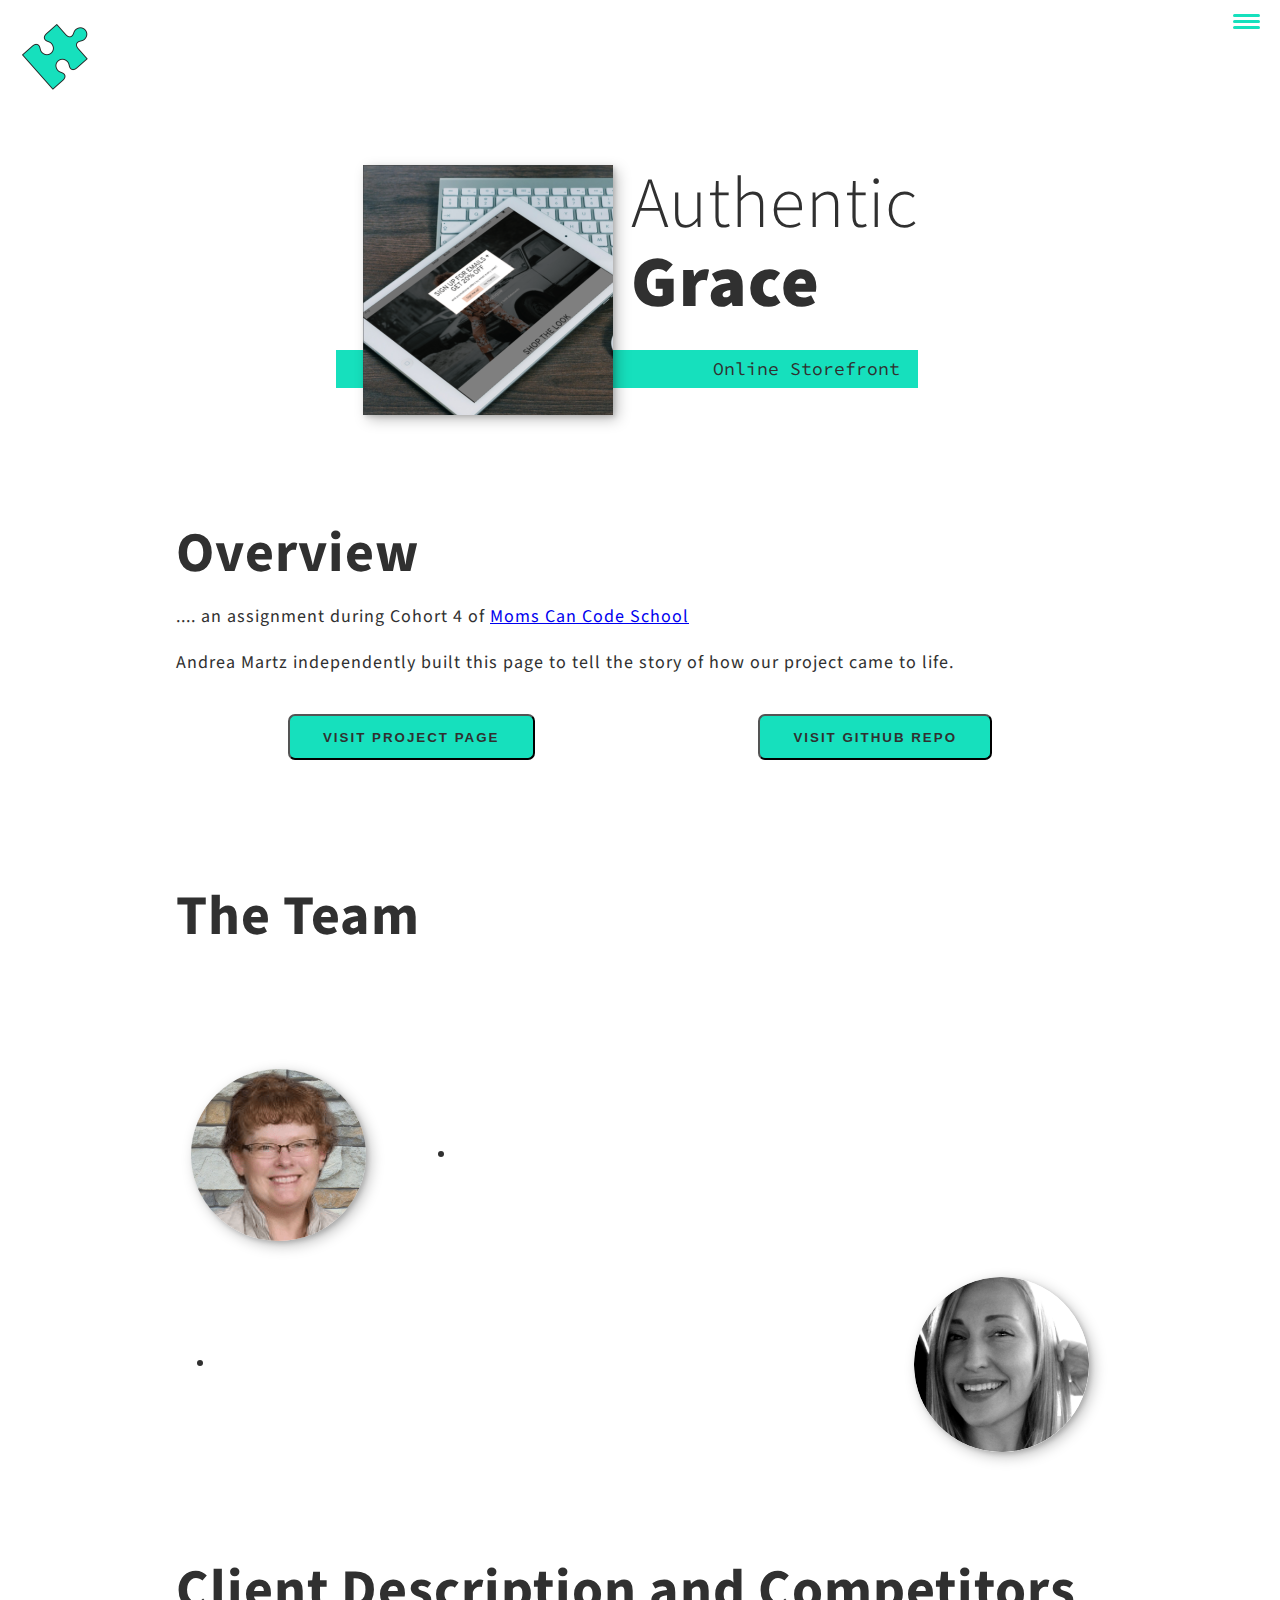
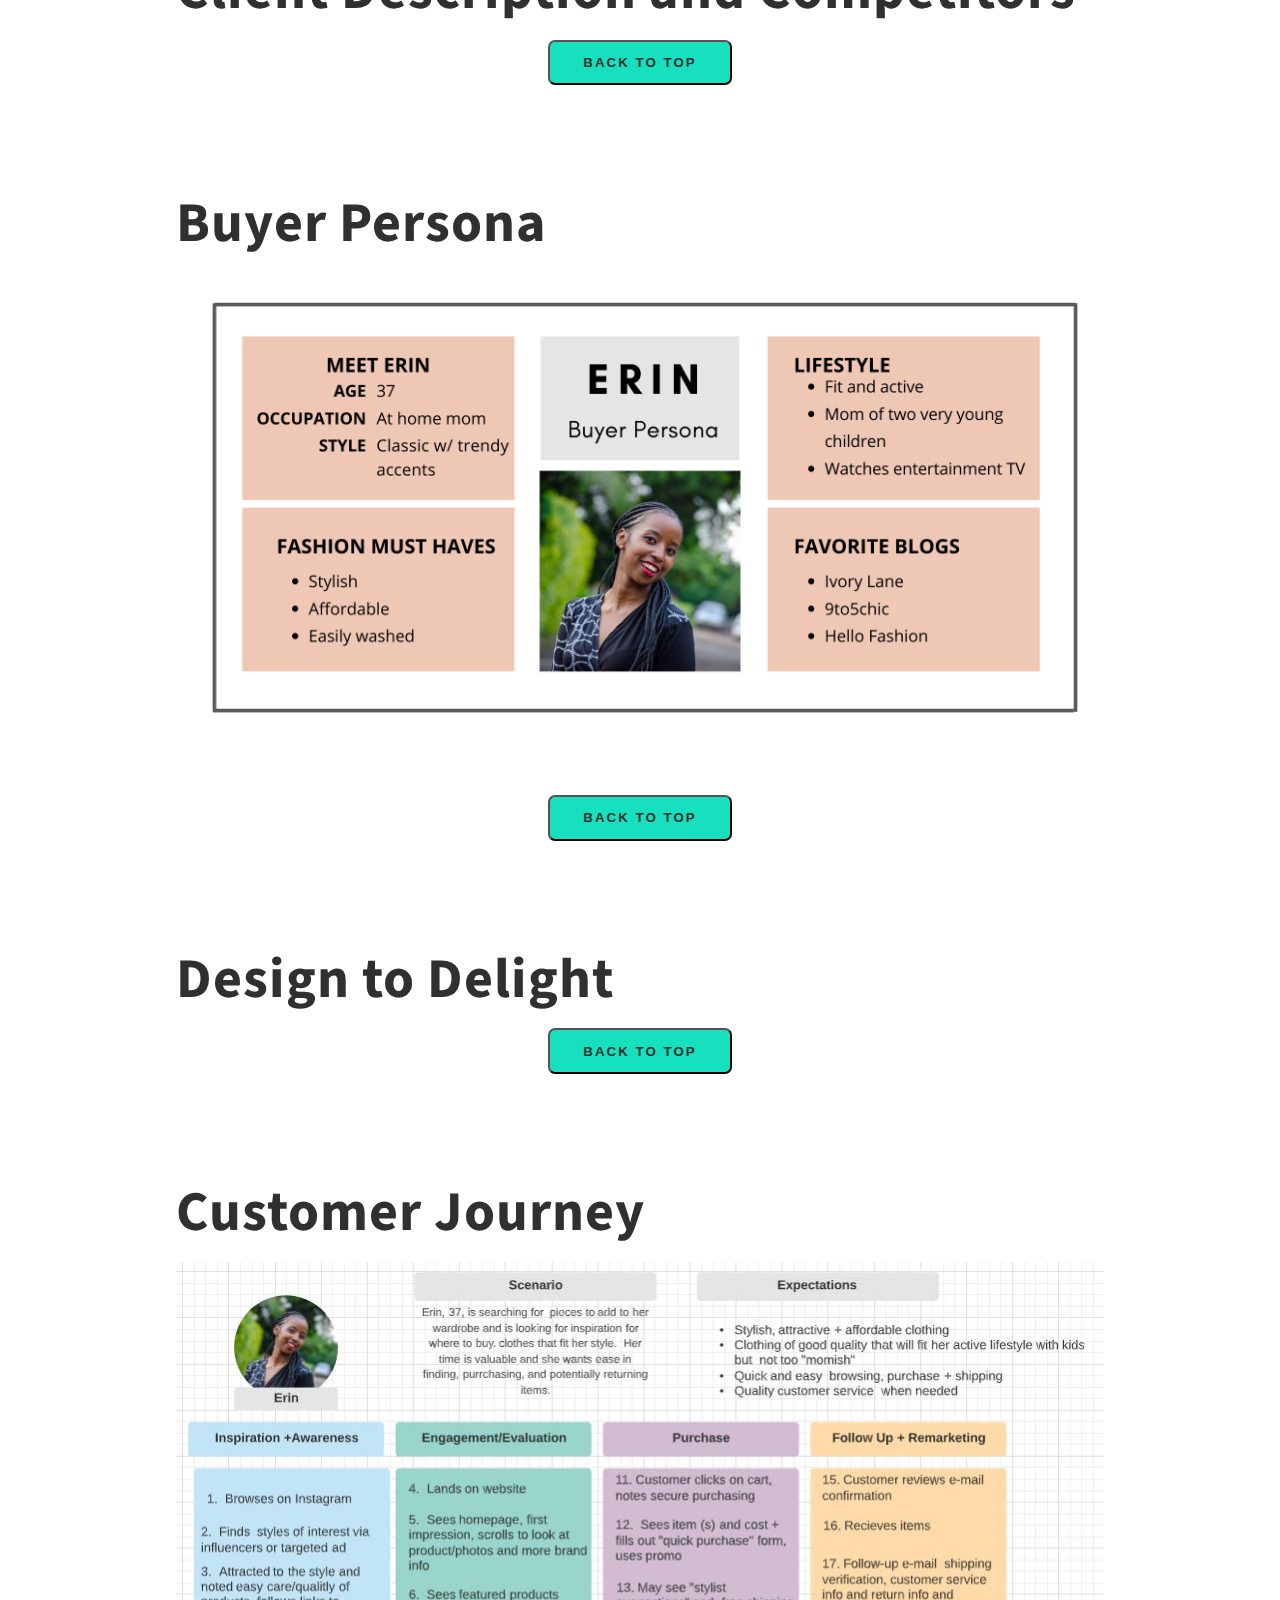
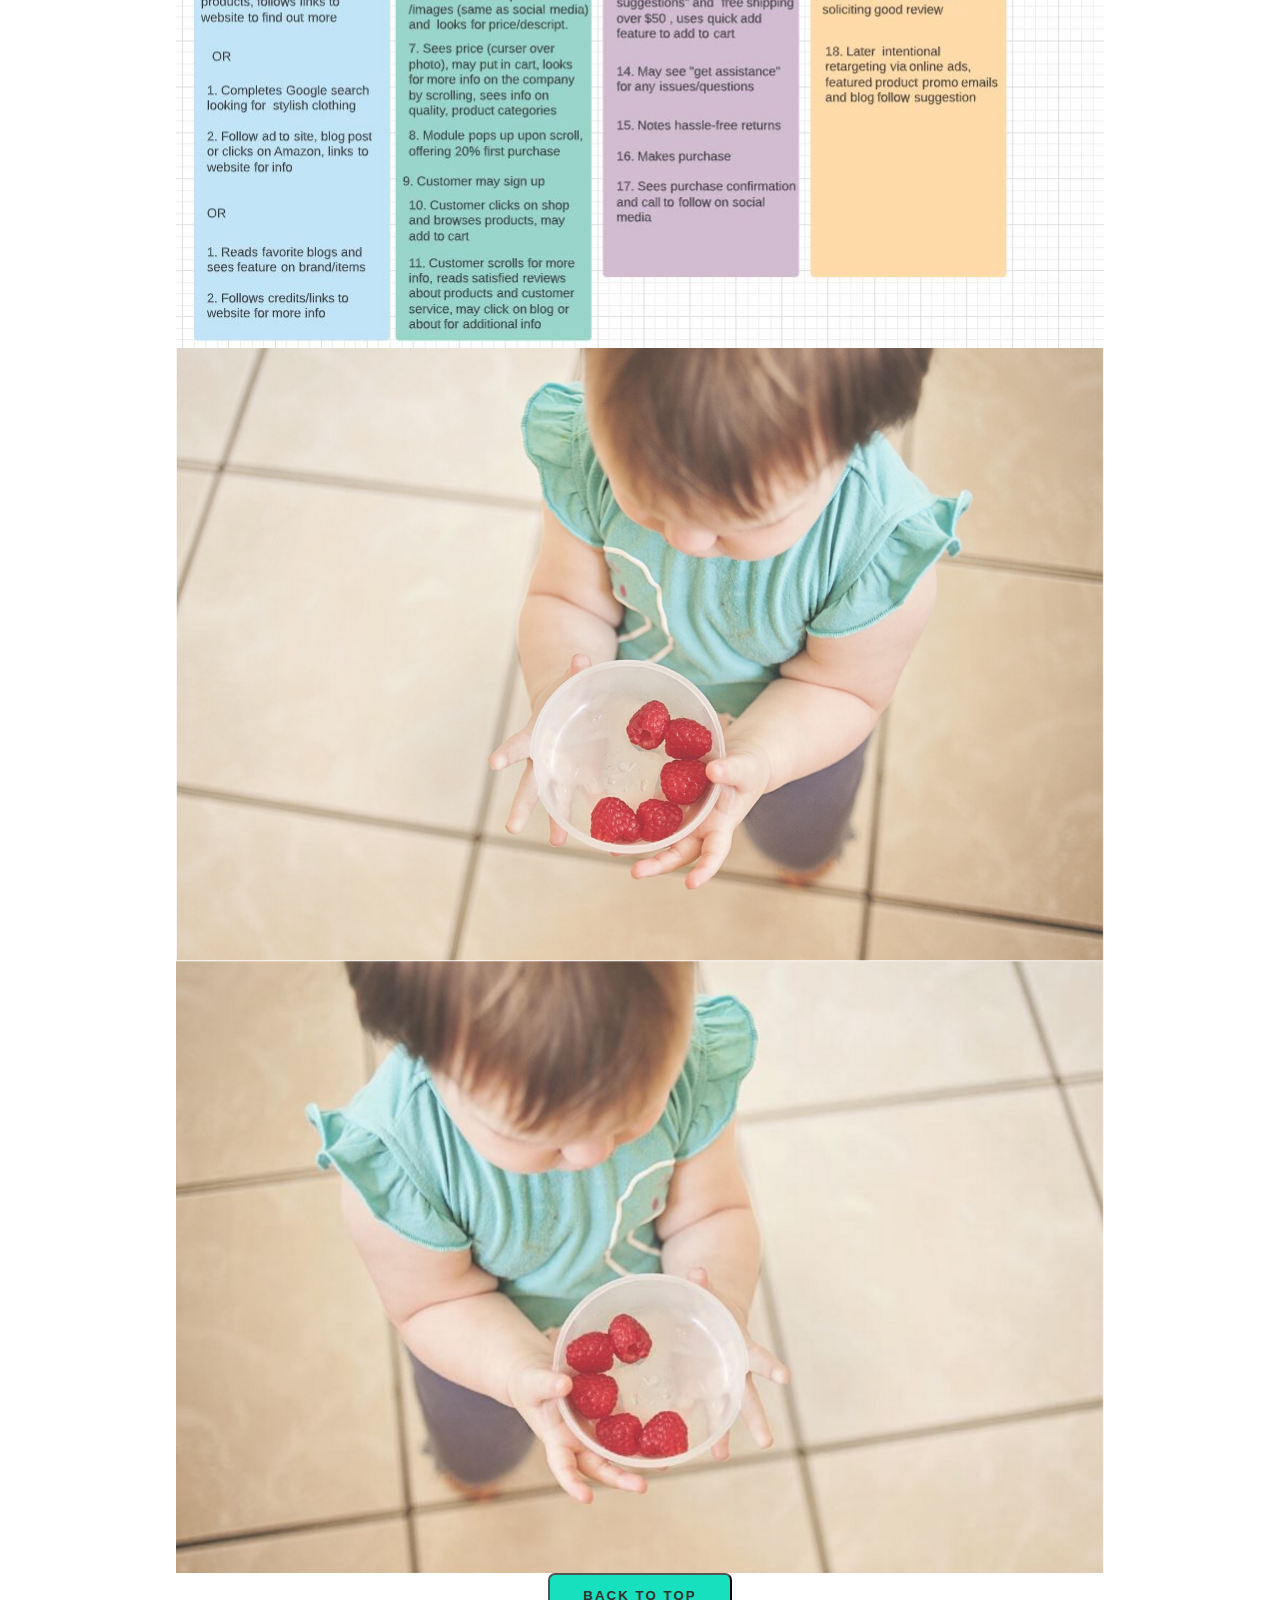
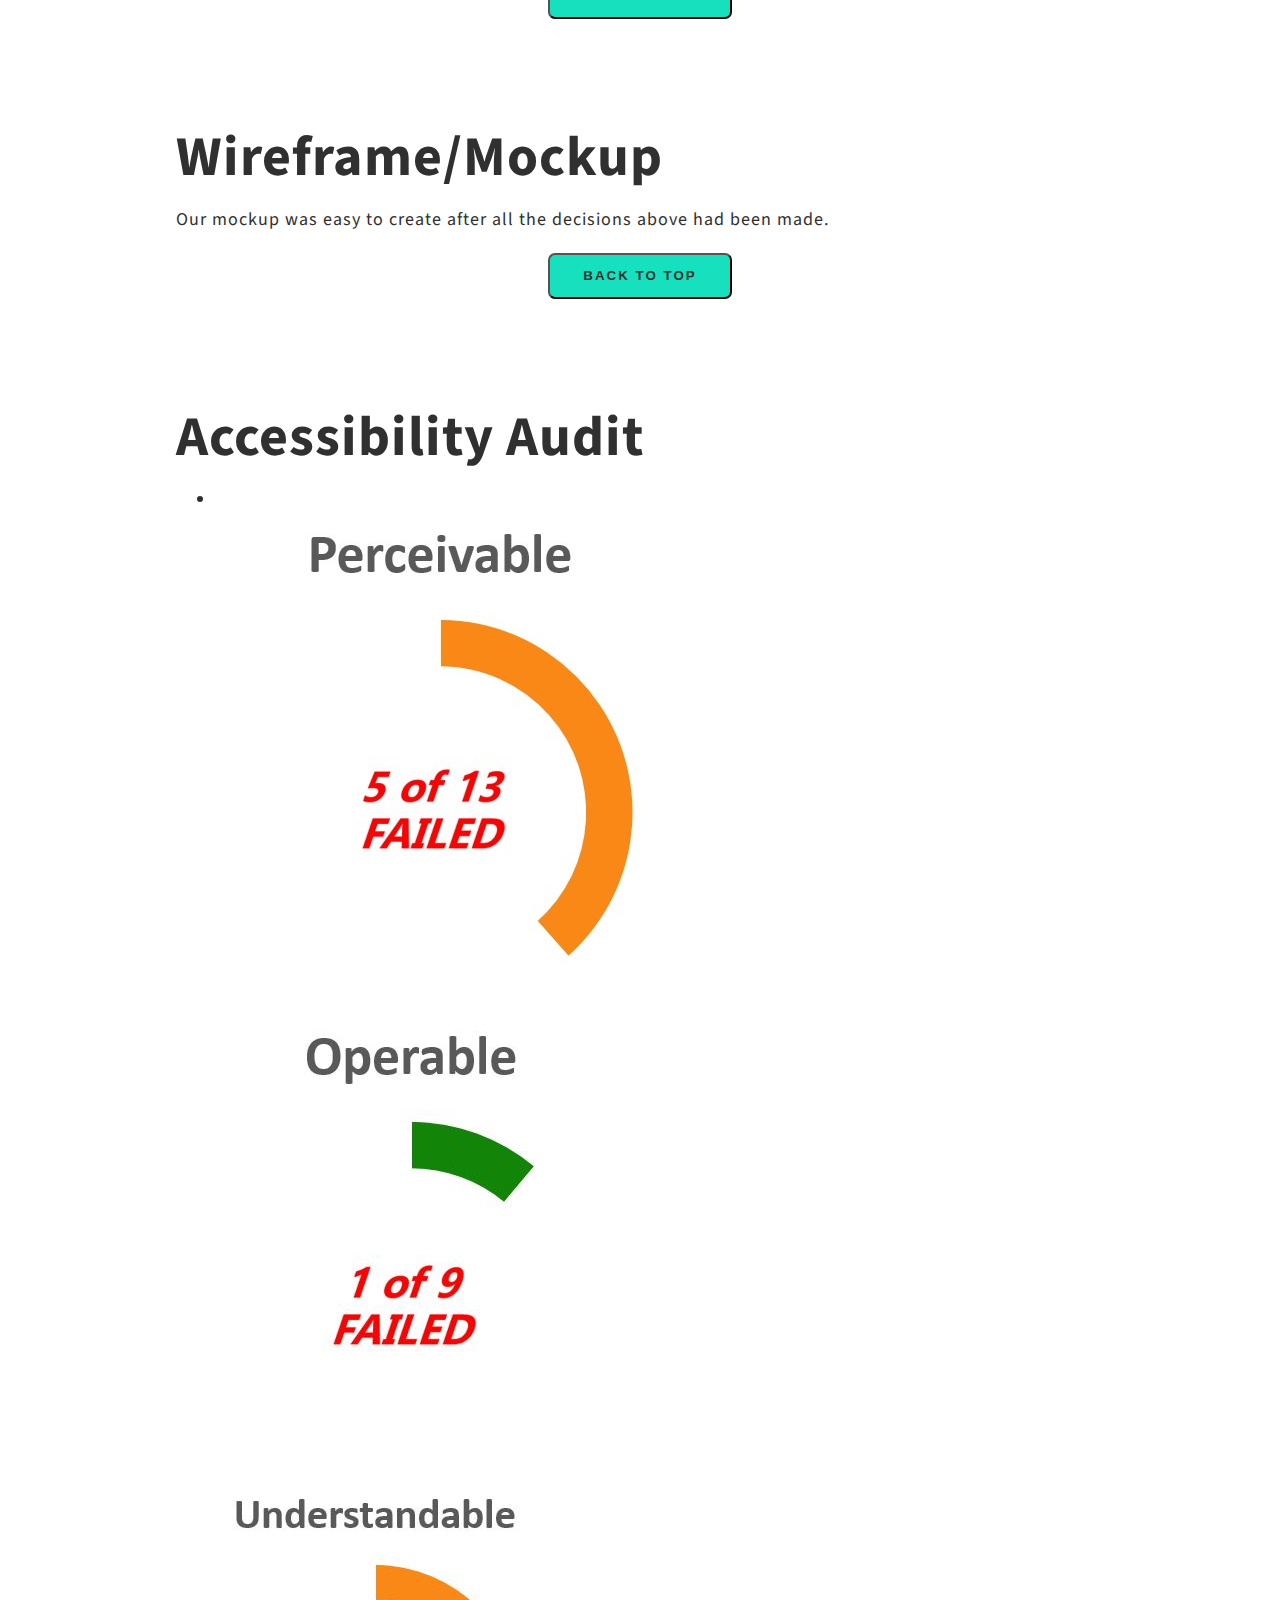
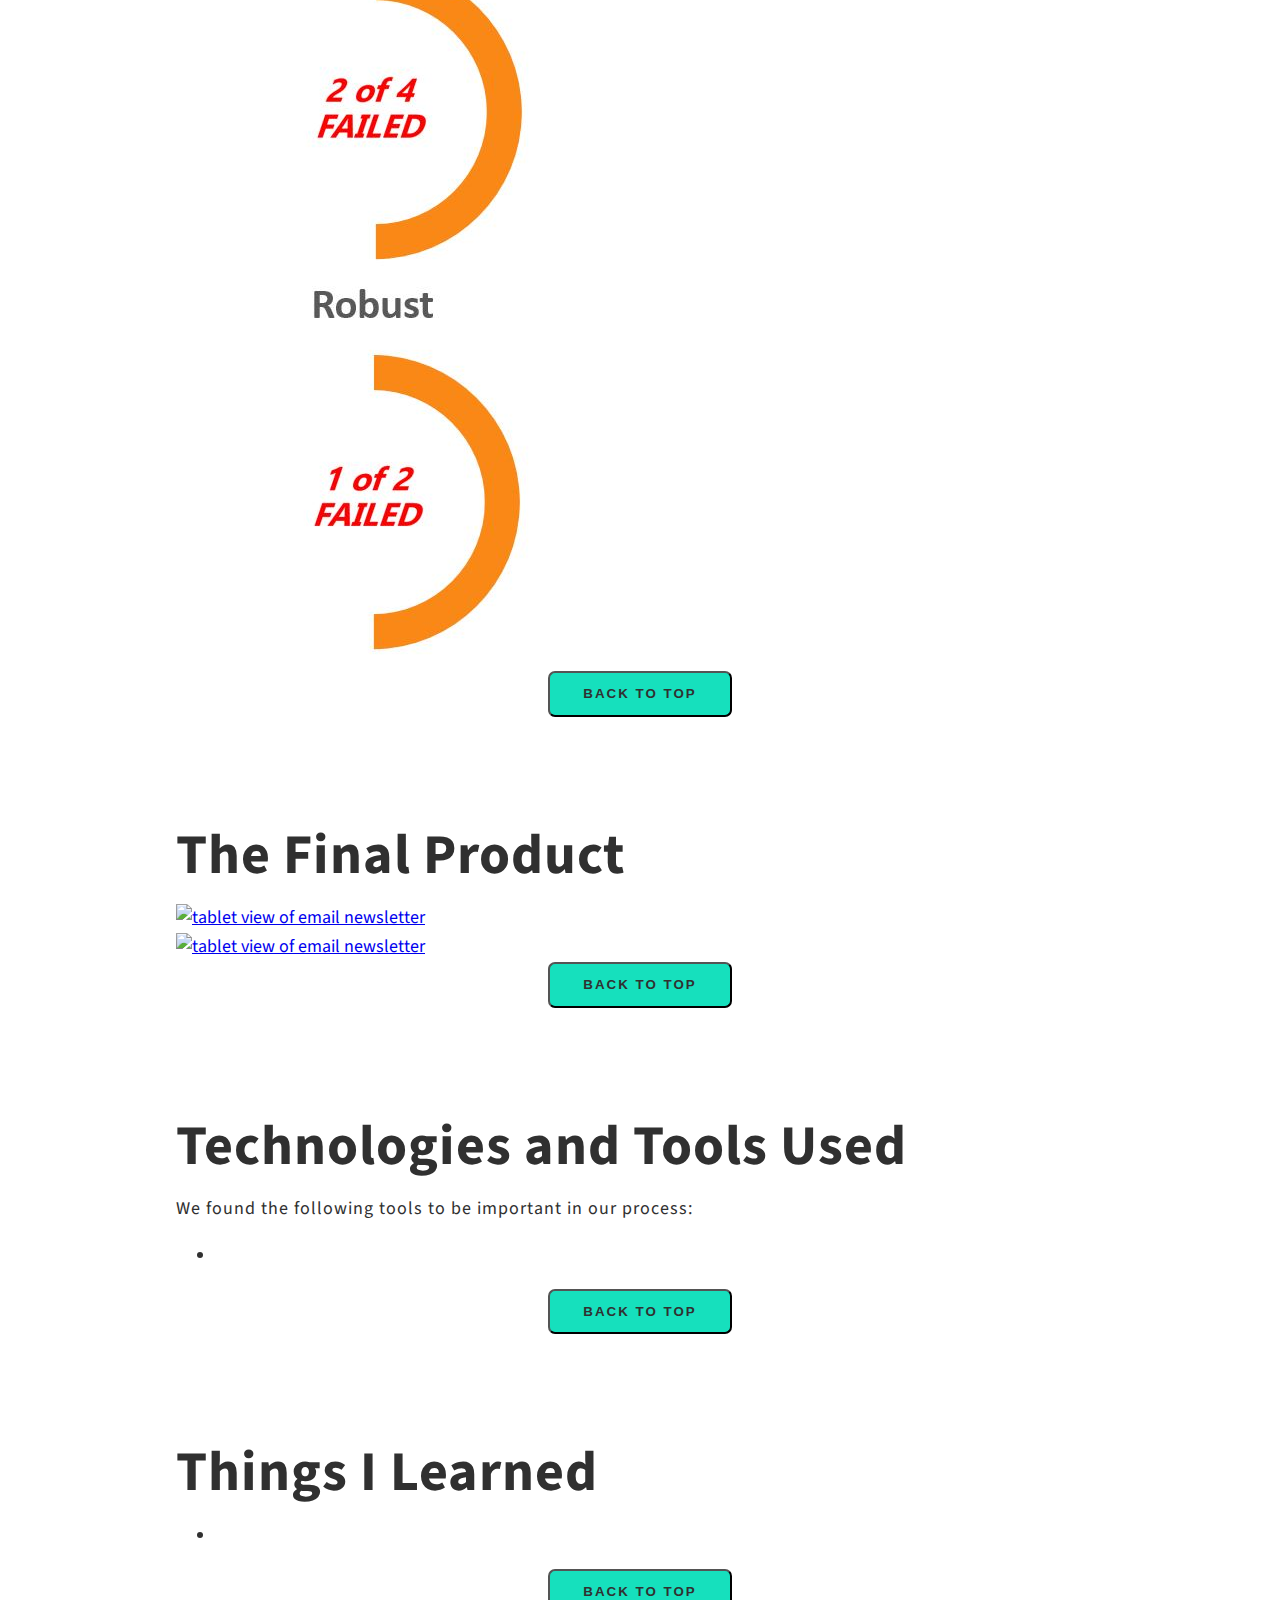
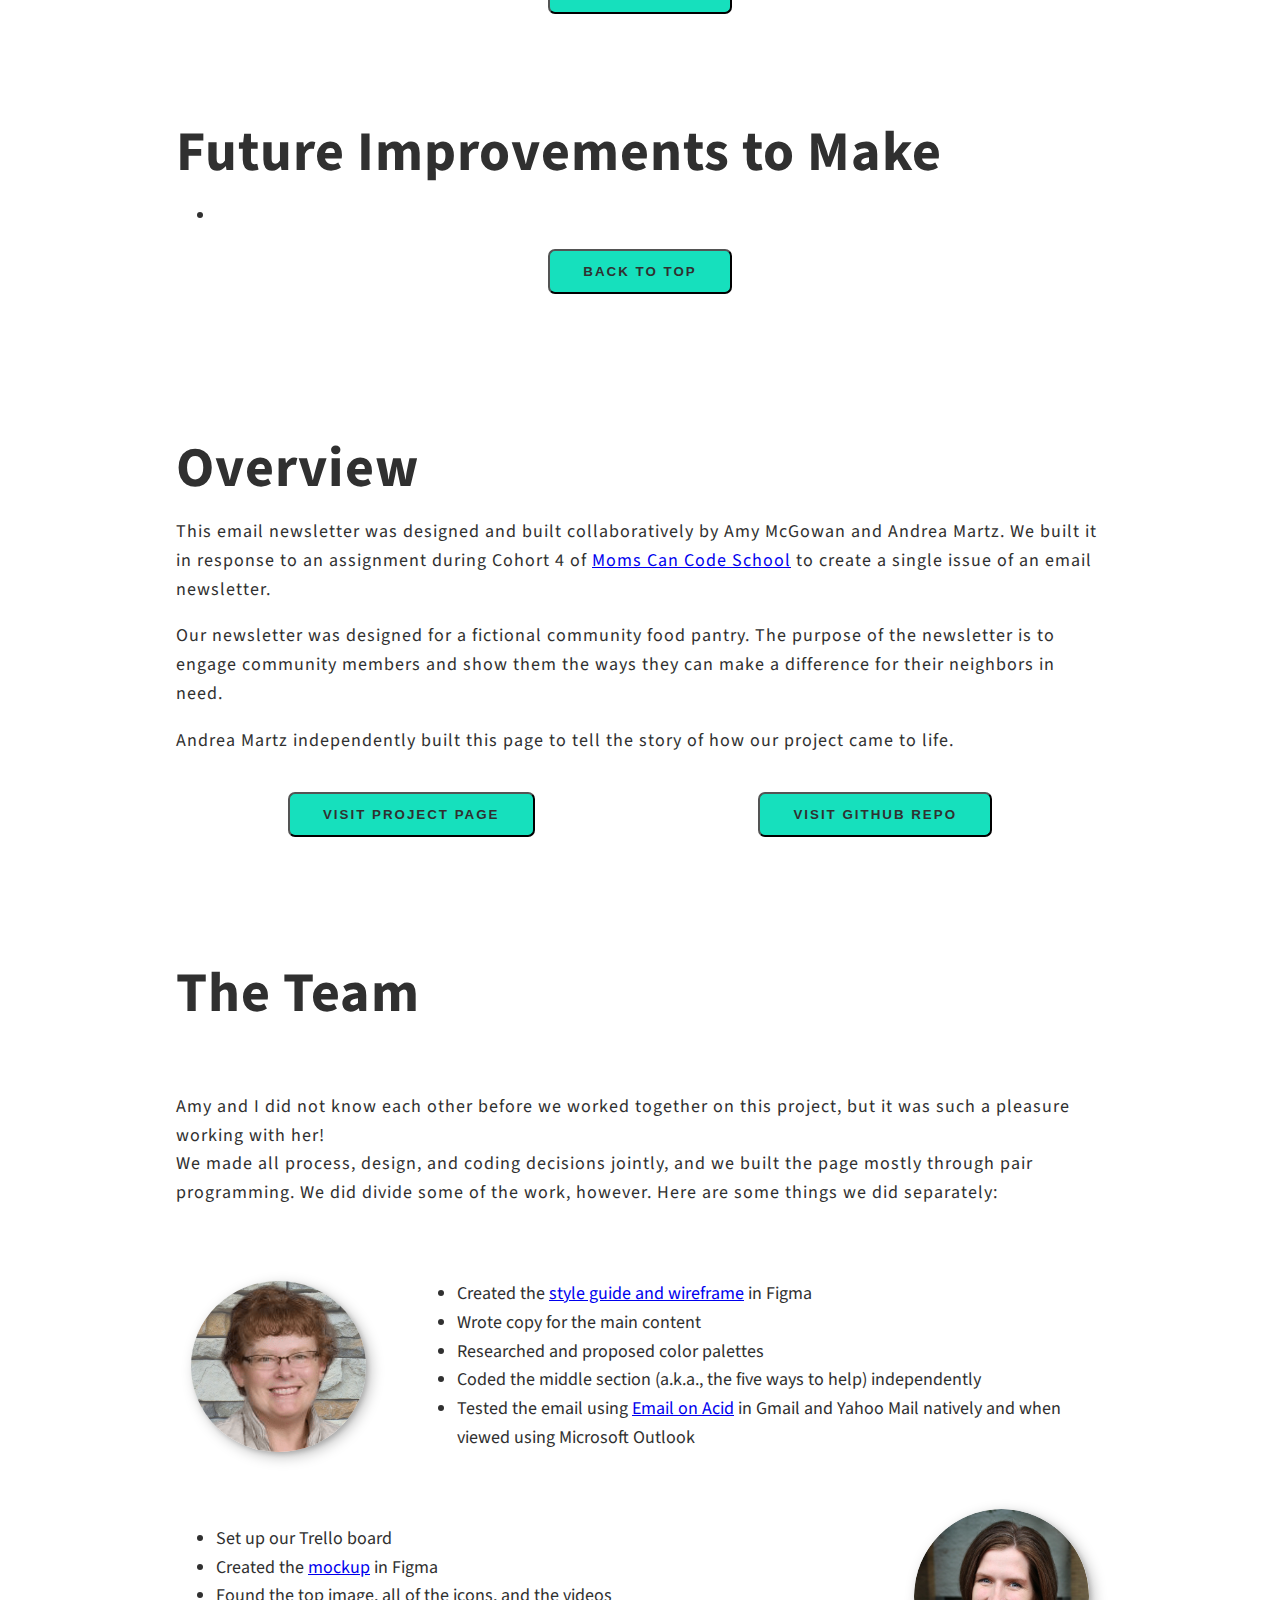
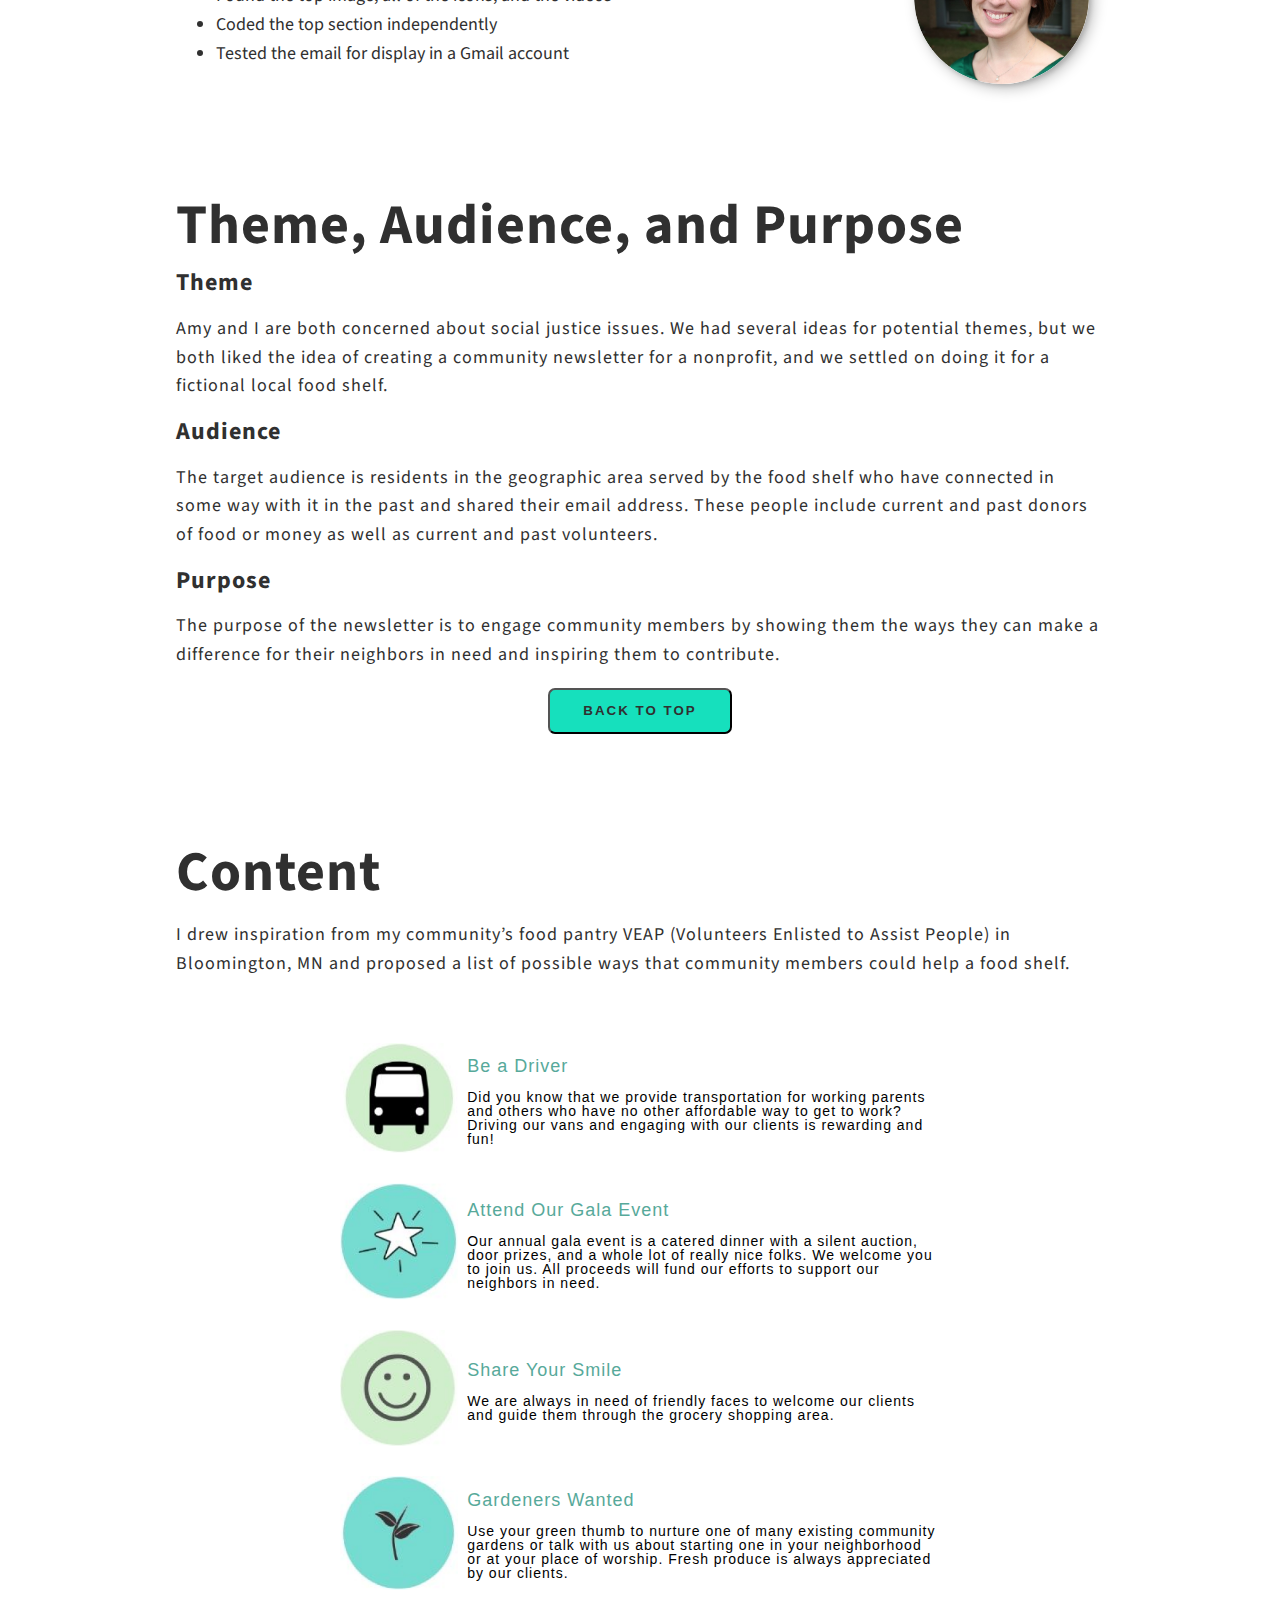
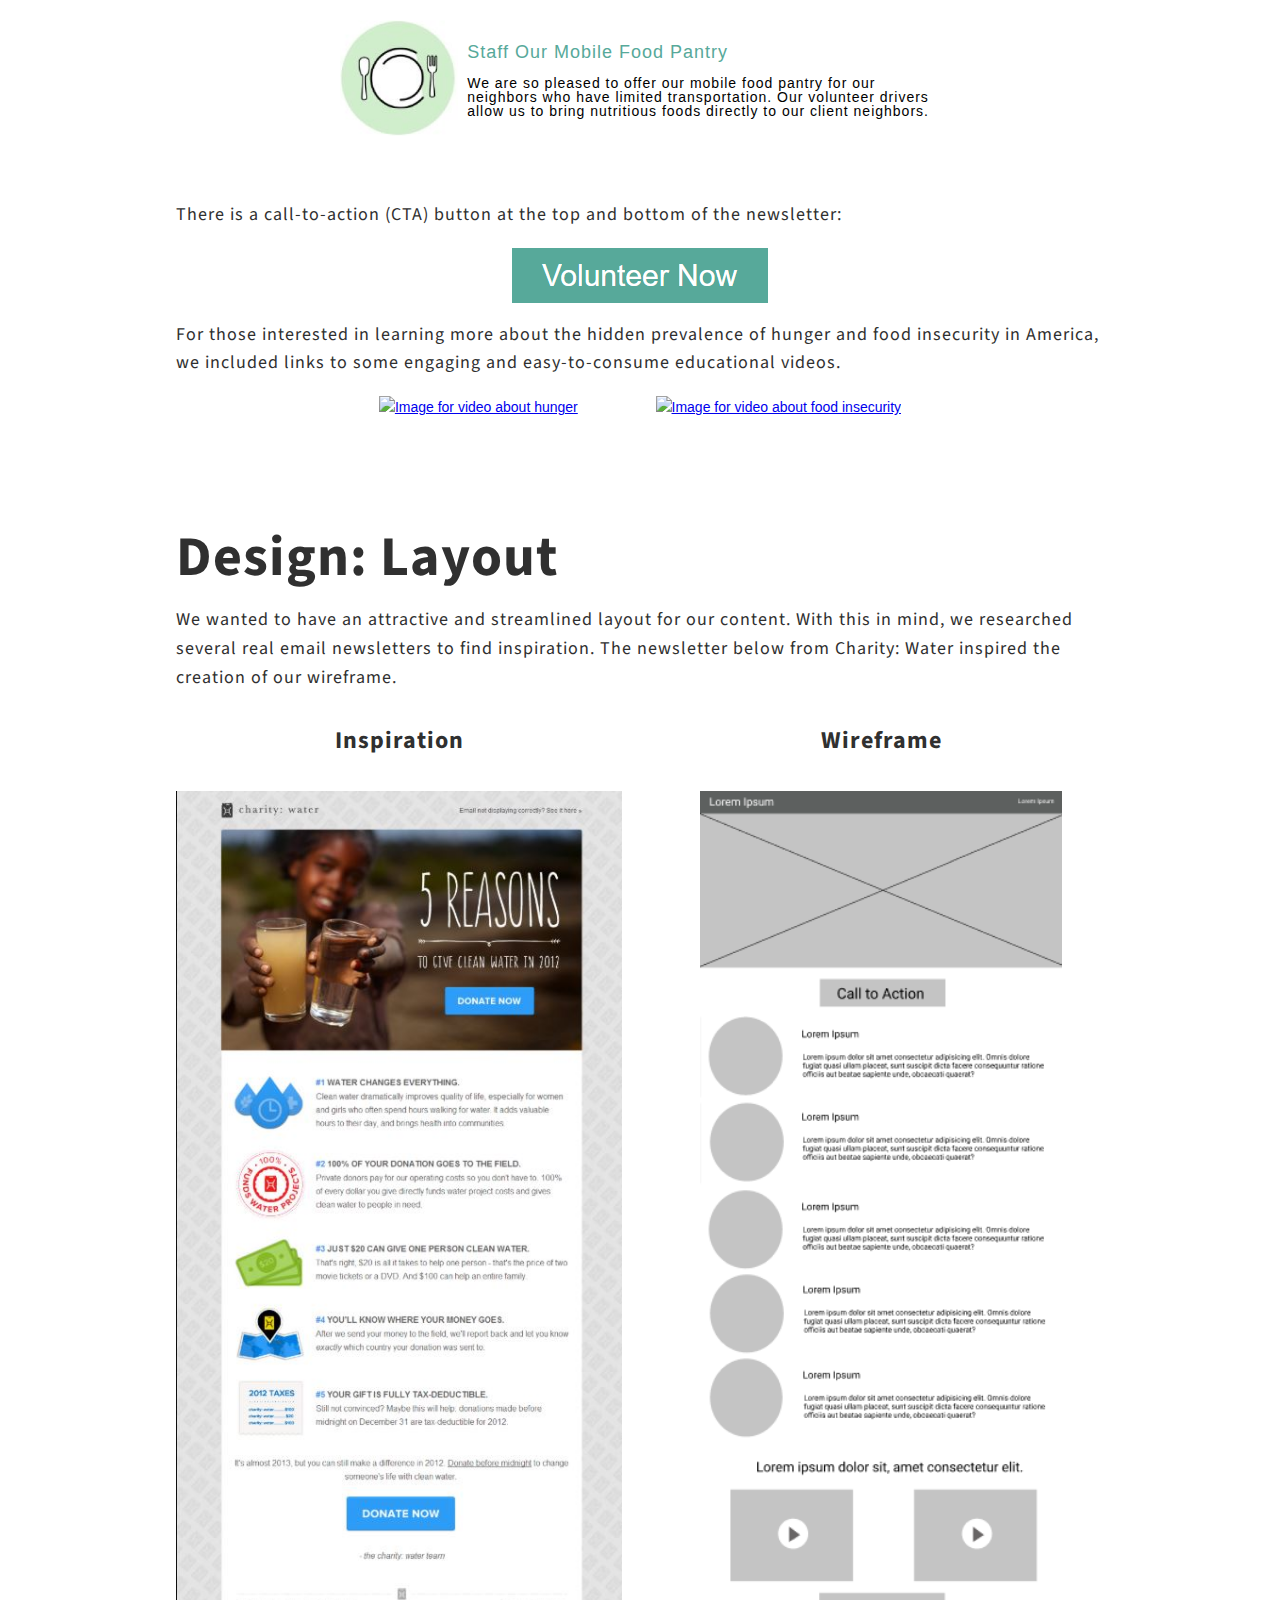
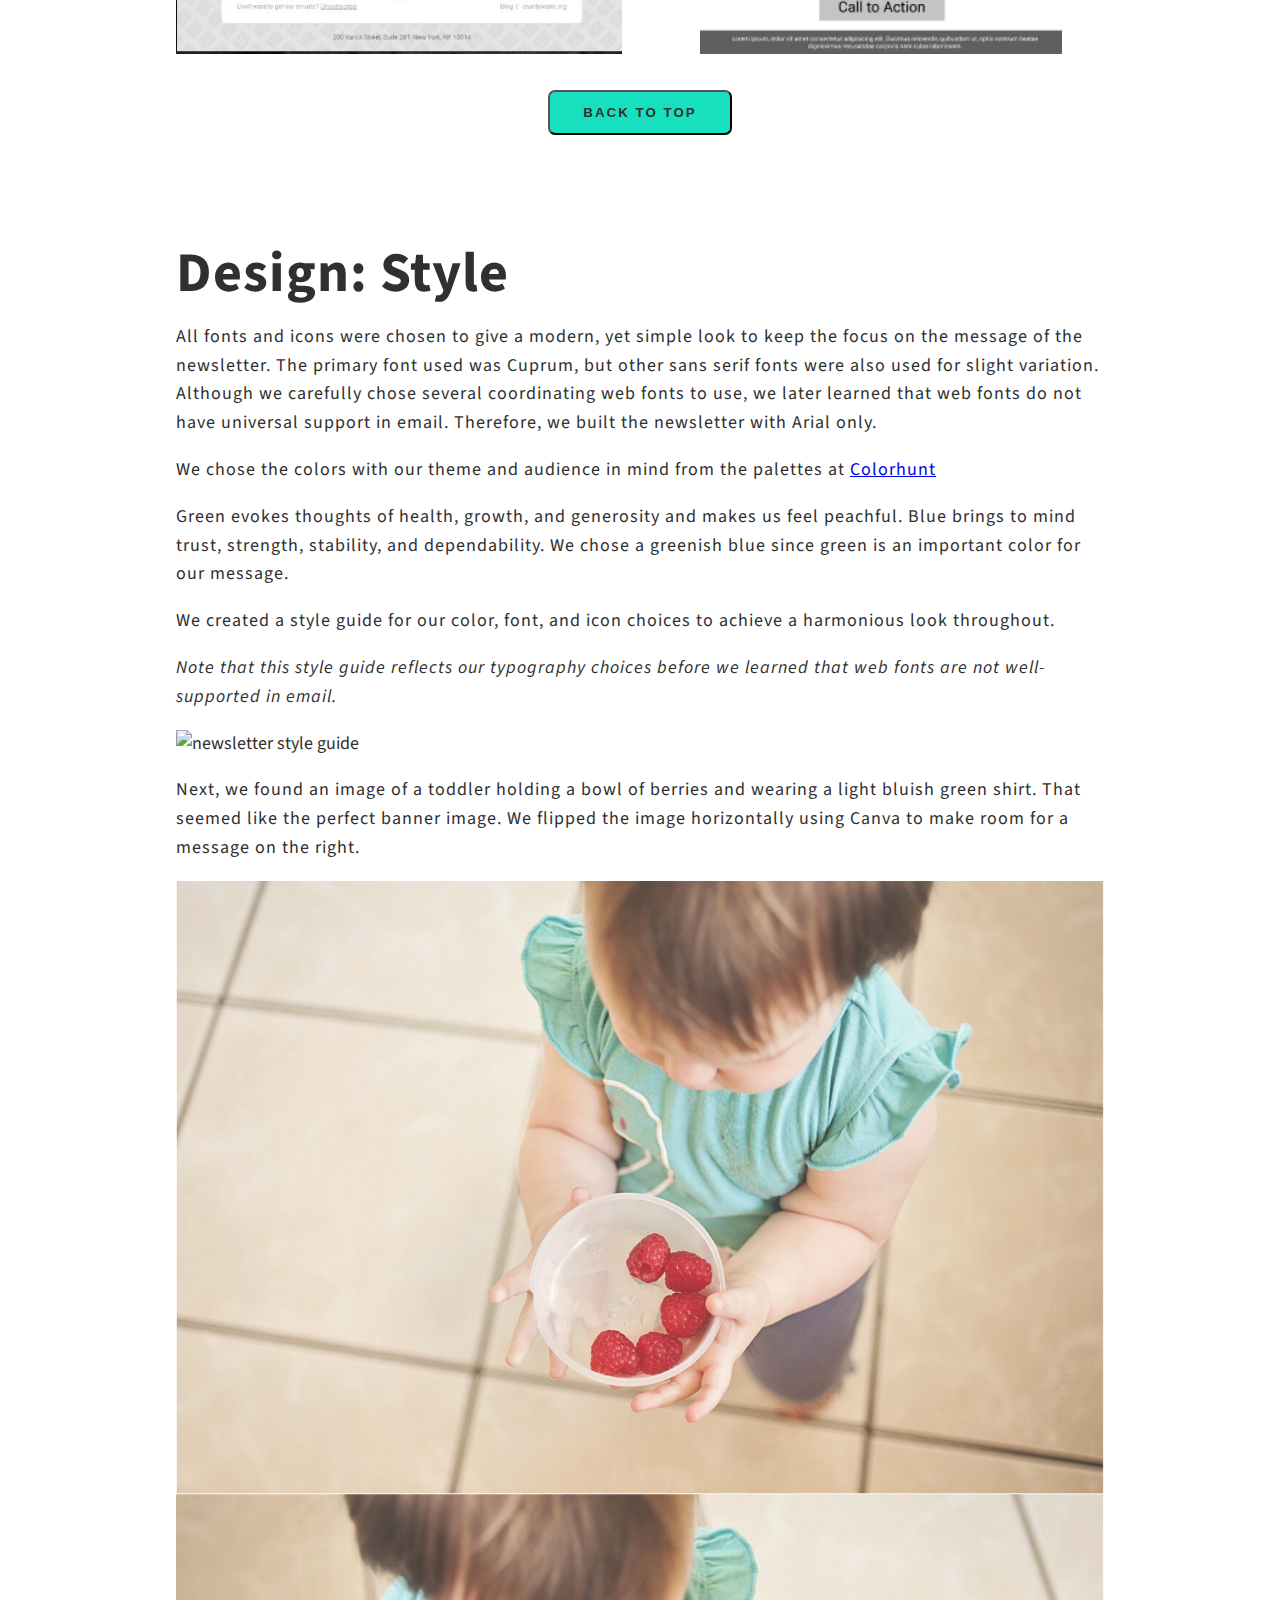
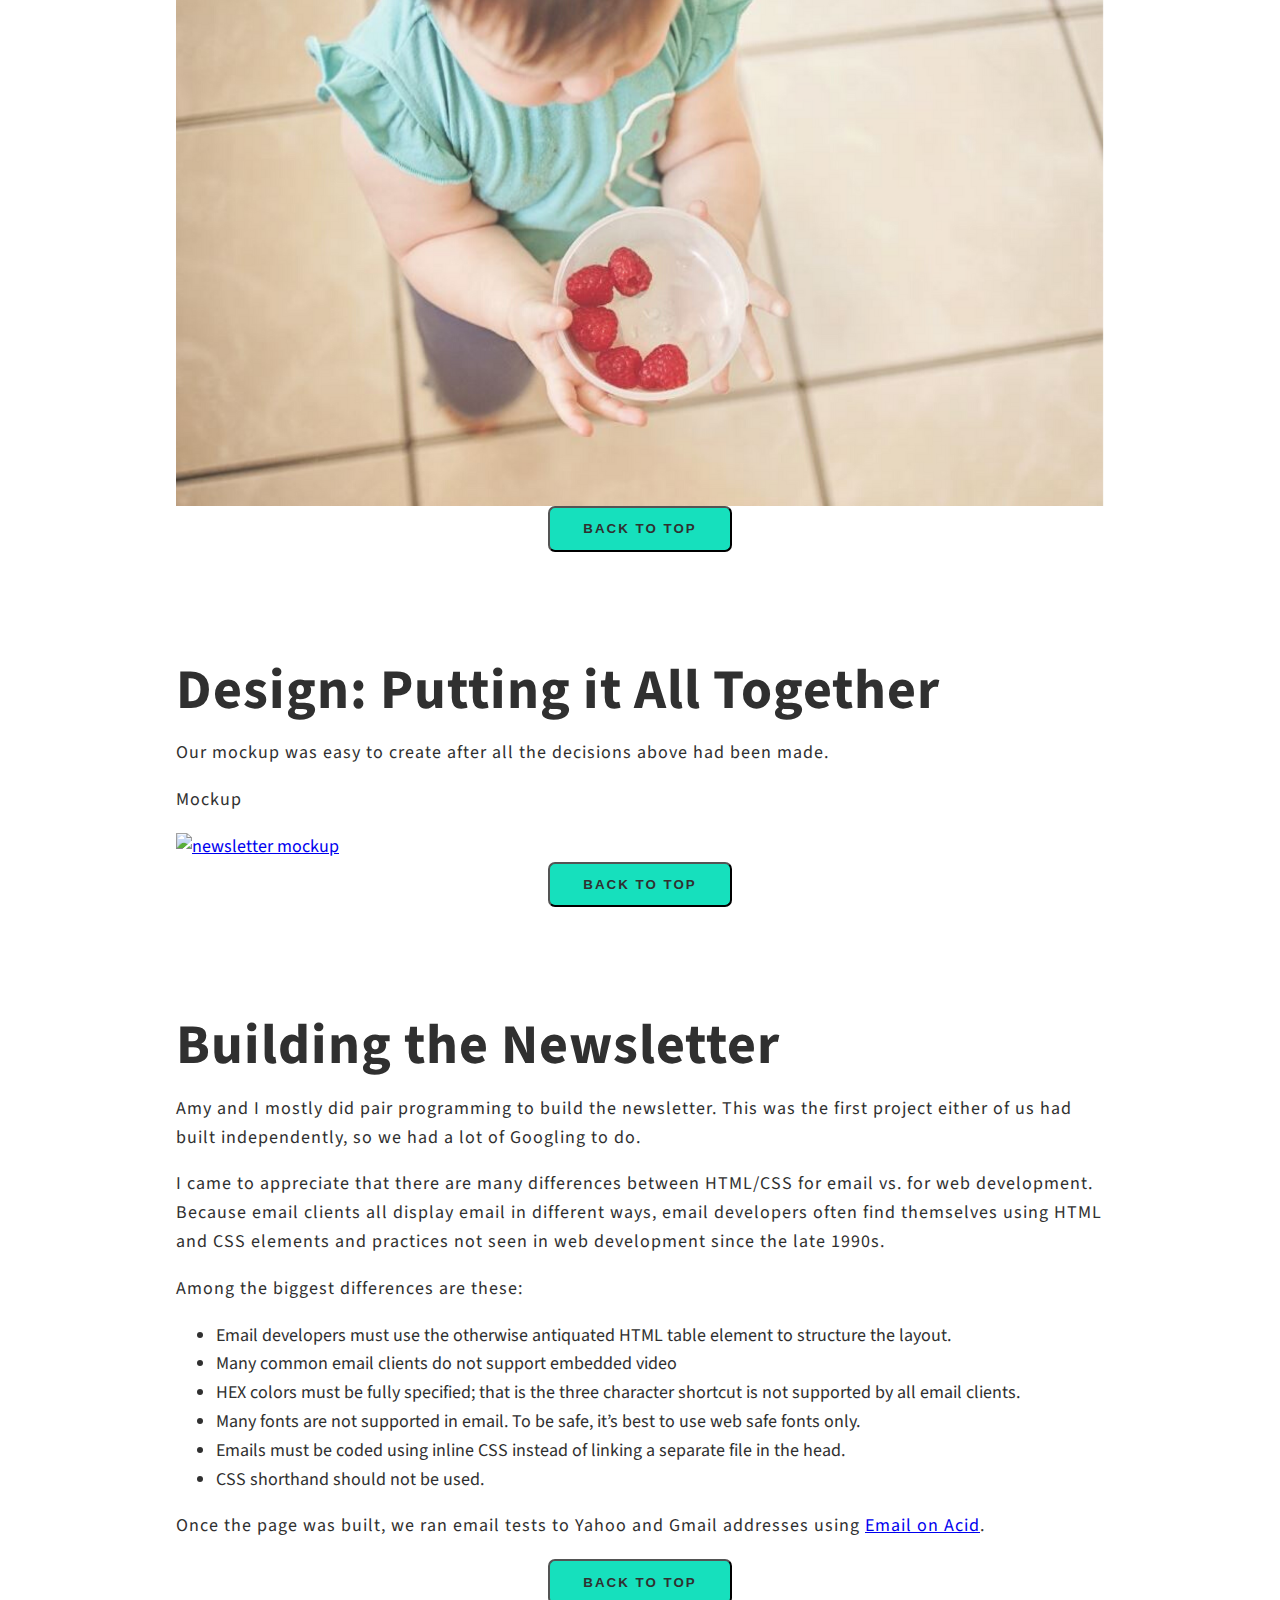
==== authentic-grace.html @ 2015802e "Merge pull request #32 from andreamartz/apm-grace-setup" ====
<!DOCTYPE html>
<html lang="en">
  <head>
    <meta charset="UTF-8">
    <meta name="viewport" content="width=device-width, initial-scale=1.0">
    <meta name="description"
      content="Andrea Martz's portfolio showcases her web development projects, publications, and presentations.">
    <meta property="og:title" content="Andrea Martz's portfolio website">
    <meta property="og:image" content="img/linkedin-banner-puzzle.png">
    <meta property="og:description" content="Andrea Martz's portfolio website">
    <meta property="og:url" content="https://andreamartz.dev/">
    <title>Authentic Grace Project</title>
    <link rel="apple-touch-icon" sizes="180x180" href="img/favicon/apple-touch-icon.png">
    <link rel="icon" type="image/png" sizes="32x32" href="img/favicon/favicon-32x32.png">
    <link rel="icon" type="image/png" sizes="16x16" href="img/favicon/favicon-16x16.png">
    <link rel="manifest" href="/site.webmanifest">
    <link rel="stylesheet" href="https://cdnjs.cloudflare.com/ajax/libs/normalize/7.0.0/normalize.min.css">
    <link rel="stylesheet" href="https://cdnjs.cloudflare.com/ajax/libs/font-awesome/5.11.2/css/all.css"
      integrity="sha256-46qynGAkLSFpVbEBog43gvNhfrOj+BmwXdxFgVK/Kvc=" crossorigin="anonymous" />
    <!-- Google Fonts -->
    <link href="https://fonts.googleapis.com/css?family=Source+Code+Pro:400,900|Source+Sans+Pro:300,900&display=swap"
      rel="stylesheet">
  
    <link rel="stylesheet" href="css/style.css">
    <link rel="stylesheet" href="css/authentic-grace.css">
  
  </head>

  <body>
    <header>
      <div class="logo" id="logo">
        <img src="img/puzzle-piece-for-favicon.png" alt="puzzle piece logo">
      </div>
      <button class="nav-toggle" aria-label="toggle navigation">
        <span class="hamburger"></span>
      </button>
      <nav class="nav">
        <ul class="nav__list">
          <li class="nav__item"><a href="index.html#home" class="nav__link">Home</a></li>
          <li class="nav__item"><a href="index.html#services" class="nav__link">My Services</a></li>
          <li class="nav__item"><a href="index.html#about" class="nav__link">About me</a></li>
          <li class="nav__item"><a href="index.html#work" class="nav__link">My Work</a></li>
        </ul>
      </nav>
    </header>

    <!-- Introduction -->
    <section class="intro">
      <h1 class="section__title section__title--intro">
        Authentic <strong>Grace</strong>
      </h1>
      <p class="section__subtitle section__subtitle--intro">Online Storefront</p>
      <img class="intro__img" src="img/my-work-websites/authentic-grace-mockup-square.PNG" alt="iPad showing home page of Authentic Grace website">
    </section>
    <!-- END Introduction -->

    <div class="portfolio-item-individual">
      <!-- Overview -->
      <section>
        <h2>Overview</h2>
        <p>.... an assignment during Cohort 4 of <a href="https://www.momscan.co/">Moms Can Code School</a>
        </p>
        
        <p>Andrea Martz independently built this page to tell the story of how our project came to life.
        </p>
        <div class="overview__btns">
          <a href="https://andreamartz.dev/mcc-authentic-grace/" target="_blank">
            <button class="btn btn-prj-info" type="button">Visit Project Page</button>
          </a>
          <a href="https://github.com/andreamartz/mcc-authentic-grace" target="_blank">
            <button class="btn btn-prj-info" type="button">Visit GitHub Repo</button>
          </a>
        </div>
      </section>
      <!-- END Overview -->
      <!-- Team -->
      <section class="team">
        <h2 class="section__title section__title--team">The Team</h2>
        <p></p>
        <img class="team__img team__img--one" src="img/Andrea-Martz-prof-stone.PNG" alt="photo of Andrea Martz">
        <ul class="team__list-one">
          <li></li>
        </ul>
        <img class="team__img team__img--two" src="img/auth-grace/Claire-Helland-profile-photo.jpg" alt="photo of Claire Helland">
        <ul class="team__list-two">
          <li></li>
        </ul>
      </section>
      <!-- END Team -->
      <!-- Client Description and Competitors -->
      <!-- (Theme, Audience, and Purpose) -->
      <section>
        <h2 class="section__title">Client Description and Competitors</h2>
        <p></p>
        <div class="btn--wrapper">
          <a href="#logo">
            <button class="btn" type="button">Back to Top</button>
          </a>
        </div>
      </section>
      <!-- END Client Description and Competitors -->
      <!-- (END Theme, Audience, and Purpose) -->
      <!-- Buyer Persona -->
      <!-- (Content) -->
      <section class="content">
        <h2 class="section__title">Buyer Persona</h2>
        <p></p>
        <!-- BETTER TO DO THE BUYER PERSONA IN HTML -->
        <img src="img/auth-grace/authentic-grace-buyer-persona.png" alt="buyer persona">
        <div class="btn--wrapper">
          <a href="#logo">
            <button class="btn" type="button">Back to Top</button>
          </a>
        </div>
        
      </section>
      <!-- END Buyer Persona -->
      <!-- (END Content) -->
      <!-- Design to Delight -->
      <!-- (Design: Layout) -->
      <section class="layout">
        <h2 class="section__title">Design to Delight</h2>
        <p></p>
        <div class="btn--wrapper">
          <a href="#logo">
            <button class="btn" type="button">Back to Top</button>
          </a>
        </div>
      </section>
      <!-- END Design to Delight -->
      <!-- (END Desighn: Layout) -->
      <!-- Customer Journey -->
      <!-- (Design: Style) -->
      <section class="style">
        <h2 class="section__title">Customer Journey</h2>
        <p></p>
        <img src="img/auth-grace/authentic-grace-customer-journey.JPG" alt="">
        <img src="img/community-shelf/email-newsletter-toddler.png" alt="">
        <img src="img/community-shelf/email-newsletter-toddler-flipped.png" alt="">
        <div class="btn--wrapper">
          <a href="#logo">
            <button class="btn" type="button">Back to Top</button>
          </a>
        </div>
      </section>
      <!-- END Customer Journey -->
      <!-- (END Design: Style) -->
      <!-- Wireframe/Mockup -->
      <!-- (Design: Putting it All Together) -->
      <section>
        <h2 class="section__title">Wireframe/Mockup</h2>
        <p>Our mockup was easy to create after all the decisions above had been made.</p>
        <div class="btn--wrapper">
          <a href="#logo">
            <button class="btn" type="button">Back to Top</button>
          </a>
        </div>
      </section>
      <!-- END Wireframe/Mockup -->
      <!-- (END Design: Putting it All Together) -->
      <!-- Accessibility Audit -->
      <!-- (Building the Newsletter) -->
      <section>
        <h2 class="section__title">Accessibility Audit</h2>
        <p></p>
        <ul>
          <li>
          </li>
        </ul>
        <img src="img/auth-grace/BOIA-perceivable2.JPG" alt="">
        <img src="img/auth-grace/BOIA-operable2.JPG" alt="">
        <img src="img/auth-grace/BOIA-understandable2.JPG" alt="">
        <img src="img/auth-grace/BOIA-robust2.JPG" alt="">
        <div class="btn--wrapper">
          <a href="#logo">
            <button class="btn" type="button">Back to Top</button>
          </a>
        </div>
      </section>
      <!-- END Accessibility Audit -->
      <!-- (END Building the Newsletter) -->
      <!-- The Final Product -->
      <section>
        <h2 class="section__title">The Final Product</h2>
        <p></p>
        <div>
          <div>
            <!-- Insert screenshots of the project OR a video walkthrough below. -->
            <a href="https://andreamartz.dev/Email-Newsletter/" target="_blank">
              <img class="mobile" src="assets/images/email-newsletter/email-newsletter-mobile2.png"
                alt="tablet view of email newsletter" />
            </a>
          </div>
        </div>
        <div>
          <div class="text-center">
            <!-- Insert screenshots of the project OR a video walkthrough below. -->
            <a href="https://andreamartz.dev/Email-Newsletter/" target="_blank">
              <img class="tablet" src="assets/images/email-newsletter/email-newsletter-tablet.png"
                alt="tablet view of email newsletter" />
            </a>
          </div>
        </div>
        <div class="btn--wrapper">
          <a href="#logo">
            <button class="btn" type="button">Back to Top</button>
          </a>
        </div>
      </section>
      <!-- END The Final Product -->
      <!-- Technologies and Tools Used -->
      <section>
        <h2 class="section__title">Technologies and Tools Used</h2>
        <p>We found the following tools to be important in our process:</p>
        <ul>
          <li>
          </li>
        </ul>
        <div class="btn--wrapper">
          <a href="#logo">
            <button class="btn" type="button">Back to Top</button>
          </a>
        </div>
      </section>
      <!-- END Technologies and Tools Used -->
      <!-- Things I Learned -->
      <section>
        <h2 class="section__title">Things I Learned</h2>
        <p></p>
        <ul>
          <li>
            
          </li>
        </ul>
        <div class="btn--wrapper">
          <a href="#logo">
            <button class="btn" type="button">Back to Top</button>
          </a>
        </div>
      </section>
      <!-- END Things I Learned -->
      <!-- Future Improvements to Make -->
      <section>
        <h2 class="section__title">Future Improvements to Make</h2>
        <p></p>
        <ul>
          <li>
            
          </li>
        </ul>
        <div class="btn--wrapper">
          <a href="#logo">
            <button class="btn" type="button">Back to Top</button>
          </a>
        </div>
      </section>
      <!-- END Future Improvements to Make -->
    </div>
    <!-- / .portfolio-item-individual -->




<!-- **************************** -->    
<!-- **************************** -->

<!-- BEGIN EMAIL NEWSLETTER CODE -->
    <div class="portfolio-item-individual">
      <!-- Overview -->
      <section>
        <h2>Overview</h2>
        <p>This email newsletter was designed and built collaboratively by Amy McGowan and Andrea Martz. We built it in
          response
          to an assignment during Cohort 4 of <a href="https://www.momscan.co/">Moms Can Code School</a> to create a single
          issue
          of an email newsletter.
        </p>
        <p>Our newsletter was designed for a fictional community food pantry. The purpose of the newsletter is to engage
          community members and show them the ways they can make a difference for their neighbors in need.
        </p>
        <p>Andrea Martz independently built this page to tell the story of how our project came to life.
        </p>
        <div class="overview__btns">
          <a href="https://andreamartz.dev/Email-Newsletter/" target="_blank">
            <button class="btn btn-prj-info" type="button">Visit Project Page</button>
          </a>
          <a href="https://github.com/andreamartz/Email-Newsletter" target="_blank">
            <button class="btn btn-prj-info" type="button">Visit GitHub Repo</button>
          </a>
        </div>
      </section>
      <!-- END Overview -->
      <!-- Team -->
      <section class="team">
        <h2 class="section__title section__title--team">The Team</h2>
        <p>Amy and I did not know each other before we worked together on this project, but it was such a pleasure working
          with her! <br>
          We made all process, design, and coding decisions jointly, and we built the page mostly through pair programming.
          We did divide some of the work, however. Here are some things we did separately:</p>
        <img class="team__img team__img--one" src="img/Andrea-Martz-prof-stone.PNG" alt="photo of Andrea Martz">
        <ul class="team__list-one">
          <li>Created the <a
              href="https://www.figma.com/file/yfQ5xpCYVgnMWrRushP3Am/single-column-design-(Copy)?node-id=0%3A1">style
              guide and wireframe</a> in Figma</li>
          <li>Wrote copy for the main content</li>
          <li>Researched and proposed color palettes</li>
          <li>Coded the middle section (a.k.a., the five ways to help) independently</li>
          <li>Tested the email using <a href="https://www.emailonacid.com/email-testing/">Email on Acid</a> in Gmail and
            Yahoo Mail natively and when viewed using Microsoft Outlook</li>
        </ul>
        <img class="team__img team__img--two" src="img/Amy-McGowan-profile-photo.jpg" alt="photo of Amy McGowan">
        <ul class="team__list-two">
          <li>Set up our Trello board</li>
          <li>Created the <a
              href="https://www.figma.com/file/yfQ5xpCYVgnMWrRushP3Am/single-column-design-(Copy)?node-id=0%3A1">mockup</a>
            in Figma</li>
          <li>Found the top image, all of the icons, and the videos</li>
          <li>Coded the top section independently</li>
          <li>Tested the email for display in a Gmail account</li>
        </ul>
      </section>
      <!-- END Team -->
      <!-- Theme, Audience, and Purpose -->
      <section>
        <h2 class="section__title">Theme, Audience, and Purpose</h2>
        <h3>Theme</h3>
        <p>Amy and I are both concerned about social justice issues. We had several ideas for potential themes, but we both
          liked the idea of creating a community newsletter for a nonprofit, and we settled on doing it for a fictional
          local
          food shelf.</p>
        <h3>Audience</h3>
        <p>The target audience is residents in the geographic area served by the food shelf who have connected in some way
          with
          it in the past and shared their email address. These people include current and past donors of food or money as
          well
          as
          current and past volunteers.</p>
        <h3>Purpose</h3>
        <p>The purpose of the newsletter is to engage community members by showing them the ways they can make a difference
          for
          their neighbors in need and inspiring them to contribute.</p>
        <div class="btn--wrapper">
          <a href="#logo">
            <button class="btn" type="button">Back to Top</button>
          </a>
        </div>
      </section>
      <!-- END Theme, Audience, and Purpose -->
      <!-- Content -->
      <section class="content">
        <h2 class="section__title">Content</h2>
        <p>I drew inspiration from my community’s food pantry VEAP (Volunteers Enlisted to Assist People) in Bloomington, MN
          and proposed a list of possible ways that community members could help a food shelf.</p>
        <div class="content__grid">
          <img class="content--prj-icon-driver" src="img/community-shelf/be-a-driver-icon.PNG" alt="bus icon">
          <p class="content--prj content--prj--title content--prj-title-driver">Be a Driver</p>
          <p class="content--prj content--prj--text content--prj-text-driver">Did you know that we provide transportation
            for working parents and others who have no other
            affordable way to get to work? Driving our vans and engaging with our clients is rewarding and fun!</p>
          <img class="content--prj-icon-gala" src="img/community-shelf/gala-icon.PNG" alt="shining star icon">
          <p class="content--prj content--prj--title content--prj-title-gala">Attend Our Gala Event</p>
          <p class="content--prj content--prj--text content--prj-text-gala">Our annual gala event is a catered dinner with a
            silent auction, door prizes, and a whole lot of
            really nice folks.
            We welcome you to join us. All proceeds will fund our efforts to support our neighbors in need.</p>
          <img class="content--prj-icon-smile" src="img/community-shelf/smile-icon.PNG" alt="smiley face icon">
          <p class="content--prj content--prj--title content--prj-title-smile">Share Your Smile</p>
          <p class="content--prj content--prj--text content--prj-text-smile">We are always in need of friendly faces to
            welcome our clients and guide them through the
            grocery shopping area.</p>
          <img class="content--prj-icon-garden" src="img/community-shelf/gardeners-icon.PNG" alt="plant sprout icon">
          <p class="content--prj content--prj--title content--prj-title-garden">Gardeners Wanted</p>
          <p class="content--prj content--prj--text content--prj-text-garden">Use your green thumb to nurture one of many
            existing community gardens or talk with us about
            starting one in your
            neighborhood or at your place of worship. Fresh produce is always appreciated by our clients.</p>
          <img class="content--prj-icon-pantry" src="img/community-shelf/mobile-pantry-icon.PNG"
            alt="table place setting icon">
          <p class="content--prj content--prj--title content--prj-title-pantry">Staff Our Mobile Food Pantry</p>
          <p class="content--prj content--prj--text content--prj-text-pantry"> We are so pleased to offer our mobile food
            pantry for our neighbors who have limited
            transportation. Our volunteer
            drivers allow us to bring nutritious foods directly to our client neighbors.</p>
        </div>
    
        <p>There is a call-to-action (CTA) button at the top and bottom of the newsletter:</p>
        <div class="btn-wrapper">
          <img class="btn-cta" src="img/community-shelf/cta.PNG" alt="call-to-action button">
        </div>
    
        <p>For those interested in learning more about the hidden prevalence of hunger and food insecurity in America, we
          included
          links to some engaging and easy-to-consume educational videos.</p>
        <!-- Note: Give each of the following two videos a width of 230 in the CSS -->
        <div class="content--prj content--prj-videos">
          <a id="hidden-hunger" href="https://www.youtube.com/watch?v=Q50tFCpv3Cg" target="_blank">
            <img class="content--prj-vid-img" src="https://i.imgur.com/yjvfZf2.jpg" alt="Image for video about hunger">
          </a>
    
          <a id="food-insecurity" href="https://www.youtube.com/watch?v=HakCAdPrlms" target="_blank">
            <img class="content--prj-vid-img" src="https://i.imgur.com/Y4n0Mwg.jpg"
              alt="Image for video about food insecurity">
          </a>
        </div>
      </section>
      <!-- END Content -->
      <!-- Design: Layout -->
      <section class="layout">
        <h2 class="section__title">Design: Layout</h2>
        <p>We wanted to have an attractive and streamlined layout for our content. With this in mind, we researched several
          real
          email newsletters to find inspiration. The newsletter below from Charity: Water inspired the creation of our
          wireframe.</p>
        <div class="layout__grid">
          <h3 class="layout__grid--title layout__grid--title-inspiration">Inspiration</h3>
          <a class="layout__grid--inspiration"
            href="https://www.charityemailgallery.com/wp-content/uploads/2013/01/5-Reasons-to-Give-Clean-Water-in-2012.png"
            target="_blank">
            <img class="layout__grid--inspiration-img" src="img/community-shelf/layout-inspiration.JPG"
              alt="inspiration for our newsletter layout"></a>
          <h3 class="layout__grid--title layout__grid--title-wireframe">Wireframe</h3>
          <img class="layout__grid--wireframe layout__grid--wireframe-img"
            src="img/community-shelf/email-newsletter-wireframe.PNG" alt="wireframe">
        </div>
        <div class="btn--wrapper">
          <a href="#logo">
            <button class="btn" type="button">Back to Top</button>
          </a>
        </div>
      </section>
      <!-- END Design: Layout -->
      <!-- Design: Style -->
      <section class="style">
        <h2 class="section__title">Design: Style</h2>
        <p>All fonts and icons were chosen to give a modern, yet simple look to keep the focus on the message of the
          newsletter.
          The primary font used was Cuprum, but other sans serif fonts were also used for slight variation. Although we
          carefully
          chose several coordinating web fonts to use, we later learned that web fonts do not have universal support in
          email.
          Therefore, we built the newsletter with Arial only.</p>
        <p>We chose the colors with our theme and audience in mind from the palettes at <a
            href="https://colorhunt.co/">Colorhunt</a></p>
        <p>Green evokes thoughts of health, growth, and generosity and makes us feel peachful.
          Blue brings to mind trust, strength, stability, and dependability. We chose a greenish blue since green is an
          important color for our message.</p>
        <p>We created a style guide for our color, font, and icon choices to achieve a harmonious look throughout.</p>
        <p><em>Note that this style guide reflects our typography choices before we learned that web fonts are not
            well-supported
            in email.</em></p>
        <img class="style-guide" src="img/community-shelf/style-guide-with-title.PNG" alt="newsletter style guide">
        <p>Next, we found an image of a toddler holding a bowl of berries and wearing a light bluish green shirt. That
          seemed
          like the perfect banner image. We flipped the image horizontally using Canva to make room for a message on the
          right.</p>
        <img src="img/community-shelf/email-newsletter-toddler.png"
          alt="toddler holding a bowl of berries - image not flipped">
        <img src="img/community-shelf/email-newsletter-toddler-flipped.png"
          alt="toddler holding a bowl of berries - image flipped horizontally">
        <div class="btn--wrapper">
          <a href="#logo">
            <button class="btn" type="button">Back to Top</button>
          </a>
        </div>
      </section>
      <!-- END Design: Style -->
    
      <!-- REVIEW ABOVE FOR LAYOUT AND RESPONSIVENESS -->
      <!-- THEN CONTINUE BELOW and REVIEW ALL CLASS NAMES, -->
      <!-- MAKING SURE TO REMOVE BOOTSTRAP CODE -->
    
    
      <!-- Design: Putting it All Together -->
      <section>
        <h2 class="section__title">Design: Putting it All Together</h2>
        <p>Our mockup was easy to create after all the decisions above had been made.</p>
        <p>Mockup</p>
        <a href="https://www.figma.com/file/yfQ5xpCYVgnMWrRushP3Am/Community-Shelf-Newsletter?node-id=168%3A0">
          <img src="assets\images\email-newsletter\email-newsletter-mockup.PNG" alt="newsletter mockup">
        </a>
        <div class="btn--wrapper">
          <a href="#logo">
            <button class="btn" type="button">Back to Top</button>
          </a>
        </div>
      </section>
      <!-- END Design: Putting it All Together -->
      <!-- Building the Newsletter -->
      <section>
        <h2 class="section__title">Building the Newsletter</h2>
        <p>Amy and I mostly did pair programming to build the newsletter. This was the first project either of us had built
          independently, so we had a lot of Googling to do.</p>
        <p>I came to appreciate that there are many differences between HTML/CSS for email vs. for web development. Because
          email
          clients all display email in different ways, email developers often find themselves using HTML and CSS elements
          and
          practices not seen in web development since the late 1990s.</p>
        <p>Among the biggest differences are these:</p>
        <ul>
          <li>
            Email developers must use the otherwise antiquated HTML table element to structure the layout.
          </li>
          <li>
            Many common email clients do not support embedded video
          </li>
          <li>
            HEX colors must be fully specified; that is the three character shortcut is not supported by all email clients.
          </li>
          <li>
            Many fonts are not supported in email. To be safe, it’s best to use web safe fonts only.
          </li>
          <li>
            Emails must be coded using inline CSS instead of linking a separate file in the head.
          </li>
          <li>
            CSS shorthand should not be used.
          </li>
        </ul>
        <p>Once the page was built, we ran email tests to Yahoo and Gmail addresses using
          <a href="https://www.emailonacid.com/email-testing/">Email on Acid</a>.
        </p>
        <div class="btn--wrapper">
          <a href="#logo">
            <button class="btn" type="button">Back to Top</button>
          </a>
        </div>
      </section>
      <!-- END Building the Newsletter -->
      <!-- The Final Product -->
      <section>
        <h2 class="section__title">The Final Product</h2>
        <p>Our newsletter displays well on all screen sizes.</p>
        <div>
          <div>
            <!-- Insert screenshots of the project OR a video walkthrough below. -->
            <a href="https://andreamartz.dev/Email-Newsletter/" target="_blank">
              <img class="mobile" src="assets/images/email-newsletter/email-newsletter-mobile2.png"
                alt="tablet view of email newsletter" />
            </a>
          </div>
        </div>
        <div>
          <div class="text-center">
            <!-- Insert screenshots of the project OR a video walkthrough below. -->
            <a href="https://andreamartz.dev/Email-Newsletter/" target="_blank">
              <img class="tablet" src="assets/images/email-newsletter/email-newsletter-tablet.png"
                alt="tablet view of email newsletter" />
            </a>
          </div>
        </div>
        <div class="btn--wrapper">
          <a href="#logo">
            <button class="btn" type="button">Back to Top</button>
          </a>
        </div>
      </section>
      <!-- END The Final Product -->
      <!-- Technologies and Tools Used -->
      <section>
        <h2 class="section__title">Technologies and Tools Used</h2>
        <p>We found the following tools to be important in our process:</p>
        <ul>
          <li>
            Trello
          </li>
          <li>
            Figma
          </li>
          <li>
            Canva
          </li>
          <li>
            HTML
          </li>
          <li>
            CSS
          </li>
          <li>
            Git
          </li>
          <li>
            GitHub
          </li>
          <li>
            VS Code
          </li>
          <li>
            Slack
          </li>
          <li>
            Email on Acid
          </li>
        </ul>
        <div class="btn--wrapper">
          <a href="#logo">
            <button class="btn" type="button">Back to Top</button>
          </a>
        </div>
      </section>
      <!-- END Technologies and Tools Used -->
      <!-- Things I Learned -->
      <section>
        <h2 class="section__title">Things I Learned</h2>
        <p>I learned more about web and email design and development than I can reasonably list here, but these are the
          highlights:</p>
        <ul>
          <li>
            I learned all the ways that coding an email newsletter differs from creating a static webpage.
          </li>
          <li>
            I pair programmed with someone remotely for the first time. Amy and I had different approaches to the coding,
            and it
            was a good reminder that we all solve problems differently.
          </li>
          <li>
            I learned what Figma is used for and how to create mockups using it. Although Amy did all of the design work in
            Figma, I was able to create a copy of it and experiment with how to make my own changes.
          </li>
          <li>
            This was a good test, and expansion, of my newly formed Git and GitHub skills. I hosted our project repo and
            reviewed and merged all of the pull requests.
          </li>
        </ul>
        <div class="btn--wrapper">
          <a href="#logo">
            <button class="btn" type="button">Back to Top</button>
          </a>
        </div>
      </section>
      <!-- END Things I Learned -->
      <!-- Future Improvements to Make -->
      <section>
        <h2 class="section__title">Future Improvements to Make</h2>
        <p>There are some improvements I would like to make to this newsletter that we were either unaware of or unable to
          accomplish when we
          built it:</p>
        <ul>
          <li>
            Make the newsletter responsive by...
          </li>
          <ul>
            <li>
              ...ensuring that it fits on the screens of all mobile devices and
            </li>
          </ul>
          <ul>
            <li>
              ...increasing the font sizes on mobile screens to improve readability
            </li>
          </ul>
          <li>
            Run accessibility tests and make all improvements needed
          </li>
        </ul>
        <div class="btn--wrapper">
          <a href="#logo">
            <button class="btn" type="button">Back to Top</button>
          </a>
        </div>
      </section>
      <!-- END Future Improvements to Make -->
    </div>
    <!-- / .portfolio-item-individual -->
<!-- END EMAIL NEWSLETTER CODE -->




    <!-- Footer -->
    <footer class="footer">
      <!-- replace with your own email address -->
      <a href="mailto:hello@andreamartz.dev" class="footer__link">hello@andreamartz.dev</a>
      <ul class="social-list">
        <li class="social-list__item">
          <a class="social-list__link" href="https://codepen.io/wahmof2">
            <i class="fab fa-codepen"></i>
          </a>
        </li>
        <li class="social-list__item">
          <a class="social-list__link" href="https://www.linkedin.com/in/andreamartz/">
            <i class="fab fa-linkedin-in"></i>
          </a>
        </li>
        <li class="social-list__item">
          <a class="social-list__link" href="https://twitter.com/amartzcoder">
            <i class="fab fa-twitter"></i>
          </a>
        </li>
        <li class="social-list__item">
          <a class="social-list__link" href="https://github.com/andreamartz">
            <i class="fab fa-github"></i>
          </a>
        </li>
      </ul>
    </footer>
    
    <script src="js/index.js"></script>

  </body>
</html>
---- css/style.css ----
*,
*::before,
*::after {
    box-sizing: border-box;
}

/* Custom Properties */

:root {
    --ff-primary: 'Source Sans Pro', sans-serif;
    --ff-secondary: 'Source Code Pro', monospace;
    
    --fw-reg: 300;
    --fw-bold: 900;
    
    --clr-light: #fff;
    --clr-dark: #303030;
    --clr-accent: #16e0bd;
    
    --fs-h1: 3rem;
    --fs-h2: 2.25rem;
    --fs-h3: 1.25rem;
    --fs-body: 1rem;

    --bs: 0.25em 0.25em 0.75em rgba(0,0,0,.25),
          0.125em 0.125em 0.25em rgba(0,0,0,.15);
}

@media (min-width: 800px) {
    :root {
        --fs-h1: 4.5rem;
        --fs-h2: 3.5rem;
        --fs-h3: 1.5rem;
        --fs-body: 1.125rem;
    }
}

/* General styles */


html {
    scroll-behavior: smooth;
}

body {
    background: var(--clr-light);
    color: var(--clr-dark);
    margin: 0;
    font-family: var(--ff-primary);
    font-size: var(--fs-body);
    line-height: 1.6;
}

section {
  padding: 5em 2em;
}

img {
    display: block;
    max-width: 100%;
}

p {
    letter-spacing: 1px;
}

strong { font-weight: var(--fw-bold) }

:focus {
    outline: 3px solid var(--clr-accent);
    outline-offset: 3px;
}

/* Buttons */

.btn {
    border-radius: 7px;
    display: inline-block;
    padding: 1em 2.5em;
    background: var(--clr-accent);
    color: var(--clr-dark);
    text-decoration: none;
    cursor: pointer;
    /* font-size: .8rem; */
    text-transform: uppercase;
    letter-spacing: 2px;
    font-weight: var(--fw-bold);
    transition: transform 200ms ease-in-out;
}

.btn:hover {
    transform: scale(1.1);
}

/* Typography */

h1,
h2,
h3 {
    line-height: 1.1;
    margin: 0;
    letter-spacing: 1px;
}

h1 { font-size: var(--fs-h1) }
h2 { font-size: var(--fs-h2) }
h3 { font-size: var(--fs-h3) }


.section__title {
    margin-bottom: .25em;
}

.section__title--intro {
    font-weight: var(--fw-reg);
}

.section__title--intro strong {
    display: block;
}

.section__subtitle {
    margin: 0;
    font-size: var(--fs-h3);
}

.section__subtitle--intro,
.section__subtitle--about {
    background: var(--clr-accent);
    padding: .25em 1em;
    font-family: var(--ff-secondary);
    font-size: var(--fs-body);
    margin-bottom: 1em;
}

.section__subtitle--work {
    color: var(--clr-accent);
    font-weight: var(--fw-bold);
    margin-bottom: 2em;
    margin-top: 2em;
}

/* header */

header {
    display: flex;
    justify-content: space-between;
    padding: 1em;
}

.logo {
    max-width: 75px;
}

.nav {
    position: fixed;
    background: var(--clr-dark);
    color: var(--clr-light);
    top: 0;
    bottom: 0;
    left: 0;
    right: 0;
    z-index: 100;
    
    transform: translateX(100%);
    transition: transform 250ms cubic-bezier(.5, 0, .5, 1);
}

.nav__list {
    list-style: none;
    display: flex;
    height: 100%;
    flex-direction: column;
    justify-content: space-evenly;
    align-items: center;
    margin: 0;
    padding: 0;
}

.nav__link {
    color: inherit;
    font-weight: var(--fw-bold);
    font-size: var(--fs-h2);
    text-decoration: none;
}

.nav__link:hover {
    color: var(--clr-accent);
}

.nav-toggle {
    padding: .5em;
    background: transparent;
    border: 0;
    cursor: pointer;
    position: absolute;
    right: 1em;
    top: 1em;
    z-index: 1000;
}

.nav-open .nav {
    transform: translateX(0);
}

.nav-open .nav-toggle {
    position: fixed;
}

.nav-open .hamburger {
    transform: rotate(.625turn);
}

.nav-open .hamburger::before {
    transform: rotate(90deg) translateX(-6px);
}

.nav-open .hamburger::after {
    opacity: 0;
}

.hamburger {
    display: block;
    position: relative;
}

.hamburger,
.hamburger::before,
.hamburger::after {
    background: var(--clr-accent);
    width: 2em;
    height: 3px;
    border-radius: 1em;
    transition: transform 250ms ease-in-out;
}


.hamburger::before,
.hamburger::after {
    content: '';
    position: absolute;
    left: 0;
    right: 0;
}

.hamburger::before { top: 6px; }
.hamburger::after { bottom: 6px; }


/*  Intro section  */

.intro {
    position: relative;
}

.intro__img {
  box-shadow: var(--bs);
}

.section__subtitle--intro {
  display: inline-block;
}

@media (min-width: 600px) {
    .intro {
        display: grid;
        width: min-content;
        margin: 0 auto;
        grid-column-gap: 1em;
        grid-template-areas: 
            "img title"
            "img subtitle";
        grid-template-columns: min-content max-content;
    }
    
    .intro__img {
        grid-area: img;
        min-width: 250px;
        position: relative;
        z-index: 2;
    }    
    
    .section__subtitle--intro {
        align-self: start;
        grid-column: -1 / 1;
        grid-row: 2;
        letter-spacing: 0;
        text-align: right;
        position: relative;
        left: -1.5em;
        width: calc(100% + 1.5em);
    }
}


/*  My services section  */

.my-services {
    background-color: var(--clr-dark);
    background-image: url(../img/services-bg-coding-desktop.PNG);
    background-size: cover;
    /* background-blend-mode: multiply; */
    color: var(--clr-light);
    text-align: center;
}

.section__title--services {
    color: var(--clr-accent);
    position: relative;
}

.section__title--services::after {
    content: '';
    display: block;
    width: 2em;
    height: 1px;
    margin: 0.5em auto 1em;
    background: var(--clr-light);
    opacity: 0.25;
}

.services {
    margin-bottom: 4em;
}

.service {
    max-width: 500px;
    margin: 0 auto;
}

@media (min-width: 800px) {
    .services {
        display: flex;
        max-width: 1000px;
        margin-left: auto;
        margin-right: auto;
    }
    
    .service + .service {
        margin-left: 2em;
    }
}

/*  About Me section */

.about-me {
    max-width: 1000px;
    margin: 0 auto;
}

.about-me__img {
    box-shadow: var(--bs);
}

@media (min-width: 600px) {
  .about-me {
      display: grid;
      grid-template-columns: 1fr 200px;
      grid-template-areas: 
          "title img"
          "subtitle img"
          "text img";
      grid-column-gap: 2em;
  }
  
  .section__title--about {
      grid-area: title;
  }
  
  .section__subtitle--about {
      grid-column: 1 / -1;
      grid-row: 2;
      position: relative;
      left: -1em;
      letter-spacing: 0;
      width: calc(100% + 2em);
      padding-left: 1em;
      padding-right: calc(200px + 4em);
  }
  
  .about-me__img {
      grid-area: img;
      position: relative;
      z-index: 2;
  }
}

.contact:hover,
.contact:focus {
    font-weight: var(--fw-bold);
}

.contact {
    text-decoration: none;
    color: inherit;
    
}

/* My Work */

.my-work {
    background-color: var(--clr-dark);
    color: var(--clr-light);
    text-align: center;    
}

.portfolio {
    display: grid;
    grid-template-columns: repeat(auto-fit, minmax(300px, 1fr));
    max-width: 1000px;
    margin-left: auto;
    margin-right: auto;
}

.portfolio--single {
    display: grid;
    grid-template-columns: repeat(auto-fit, minmax(300px, .5fr));
}

.portfolio__item {
    background: var(--clr-accent);
    overflow: hidden;
}

.portfolio__img {
    transition: 
        transform 750ms cubic-bezier(.5, 0, .5, 1),
        opacity 250ms linear;
}

.portfolio__item:focus {
    position: relative;
    z-index: 2;
}

.portfolio__img:hover,
.portfolio__item:focus .portfolio__img {
    transform: scale(1.2);
    opacity: .5;
}


/* footer */

.footer {
    background: #111;
    color: var(--clr-accent);
    text-align: center;
    padding: 2.5em 0;
    font-size: var(--fs-h3);

}

.footer a { 
    color: inherit;
    text-decoration: none;
}

.footer__link {
    font-weight: var(--fw-bold);
}

.footer__link:hover,
.social-list__link:hover {
    opacity: .7;
}

.footer__link:hover {
    text-decoration: underline;
}

.social-list {
    list-style: none;
    display: flex;
    justify-content: center;
    margin: 2em 0 0;
    padding: 0;
}

.social-list__item {
    margin: 0 .5em;
}

.social-list__link {
    padding: .5em;
}
---- css/authentic-grace.css ----
/* Custom Properties - Project Specific */

:root {
  --ff-prj-primary: 'Arial', sans-serif;

  --fs-prj-title: 1.125rem;
  --fs-prj-body: .875rem;
  
  --clr-prj-lt-green: #d1eecc;
  --clr-prj-blue-green: #76dbd1;
  --clr-prj-dk-green: #57a99a;
  --clr-prj-dark: #000;
}

/* Individual portfolio item styles */
section {
  padding: 3em 2em;
  margin: 0 auto;
  max-width: 1000px;
}

.portfolio-item-individual {
    padding: 0 2em 2em;
    margin: 0 auto;
}

.btn--wrapper {
  margin: 0 auto;
  text-align: center;
}

/* Overview */

.overview__btns a {
  display: block;
  margin: 1em auto;
  max-width: max-content;
}

@media (min-width: 700px) {
  .overview__btns {
    display: flex;
    justify-content: space-around;
  }
}

/* Team */

.team {
  display: grid;
  grid-gap: 2em;
  grid-template-areas:
    "title"
    "team-text"
    "img-one"
    "list-one"
    "img-two"
    "list-two";
  margin: 0 auto;
  align-items: center;
}

.team__img {
  justify-self: center;
  box-shadow: var(--bs);
  border-radius: 50%;
  max-width: 175px;
}

.section__title--team {
  grid-area: title;
}

.team p {
  grid-area: team-text;
}

.team__img--one {
  grid-area: img-one;
}

.team__list-one {
  grid-area: list-one;
}

.team__img--two {
  grid-area: img-two;
}

.team__list-two {
  grid-area: list-two;
}

@media (max-width: 760px) {
    .team__img {
      max-width: 150px;
    }
}

@media (min-width: 600px) {
    .team {
        margin: 0 auto;
        grid-template-areas: 
            "title title title title"
            "team-text team-text team-text team-text"
            "img-one list-one list-one list-one"
            "list-two list-two list-two img-two";
        grid-template-columns: repeat(4, 1fr);
    }
}

/* Theme, Audience, and Purpose */

/* Content */
.content__grid img {
  margin: .5em auto;
}

.content--prj {
  font-family: var(--ff-prj-primary);
  font-size: var(--fs-prj-body);
  color: var(--clr-prj-dark);
  margin: 0;
}

.btn-cta {
  margin: 0 auto;
  max-width: 200px;
}

.content--prj-vid-img {
  margin: 0 auto;
}

@media (min-width: 600px) {
  .content__grid {
    display: grid;
    grid-gap: .5em;
    grid-template-columns: 1fr 4fr;
    margin: 3em auto;
    align-items: center;
    max-width: 600px;
  }

  .content--prj--title {
    color: var(--clr-prj-dk-green);
    font-size: var(--fs-prj-title);
    align-self: end;
  }

  .content--prj--text {
    color: var(--clr-prj-dark);
    font-size: var(--fs-prj-body);
    align-self: start;
    line-height: 1;
  }

  .content--prj-icon-driver {
    grid-column: 1 ;
    grid-row: 1 / span 2;
  }

  .content--prj-title-driver {
    grid-column: 2 ;
    grid-row: 1;
  }

  .content--prj-text-driver {
    grid-column: 2;
    grid-row: 2;
  }

  .content--prj-icon-gala {
    grid-column: 1 ;
    grid-row: 3 / span 2;
  }

  .content--prj-title-gala {
    grid-column: 2 ;
    grid-row: 3;
  }

  .content--prj-text-gala {
    grid-column: 2;
    grid-row: 4;
  }

  .content--prj-icon-smile {
    grid-column: 1 ;
    grid-row: 5 / span 2;
  }

  .content--prj-title-smile {
    grid-column: 2 ;
    grid-row: 5;
  }

  .content--prj-text-smile {
    grid-column: 2;
    grid-row: 6;
  }

  .content--prj-icon-garden {
    grid-column: 1 ;
    grid-row: 7 / span 2;
  }

  .content--prj-title-garden {
    grid-column: 2 ;
    grid-row: 7;
  }

  .content--prj-text-garden {
    grid-column: 2;
    grid-row: 8;
  }

  .content--prj-icon-pantry {
    grid-column: 1 ;
    grid-row: 9 / span 2;
  }

  .content--prj-title-pantry {
    grid-column: 2 ;
    grid-row: 9;
  }

  .content--prj-text-pantry {
    grid-column: 2;
    grid-row: 10;
  }

  .btn-cta {
    max-width: 100%;
  }
}

@media (min-width: 700px) {
  .content--prj-videos {
    display: flex;
    justify-content: space-around;
    max-width: 600px;
    margin: 0 auto;
  }
}

/* Design: Layout */

.layout__grid img,
.layout__grid--title {
  margin: 1.5em auto;
  text-align: center;
}

.layout__grid--inspiration-img,
.layout__grid--wireframe-img {
  max-width: 298px;
}

@media (min-width: 700px) {
  .layout__grid {
    display: grid;
    grid-gap: 2em;
    grid-template-columns: repeat(2, 1fr);
    max-width: 1000px;
    margin: 2em auto;
  }

  .layout__grid img,
  .layout__grid--title {
    margin: 0;
  }
  .layout__grid--title-inspiration {
    grid-column: 1;
    grid-row: 1;
  }

  .layout__grid--inspiration {
    grid-column: 1;
    grid-row: 2;
    justify-self: center;
  }

  .layout__grid--title-wireframe {
    grid-column: 2;
    grid-row: 1;
  }

  .layout__grid--wireframe {
    grid-column: 2;
    grid-row: 2;
    height: 100%;
    justify-self: center;
  }

  .layout__grid--inspiration-img,
  .layout__grid--wireframe-img {
    max-width: 100%;
  }
}

/* Design: Style */

.style-guide {
  margin: 1em auto;
}

@media (min-width: 700px) {
  .style-guide {
    min-width: 500px;
  }

  /* .style__grid {
    display: grid;
    grid-gap: 1em;
    grid-template-columns: 1fr 3fr;
    max-width: 1000px;
    margin: 2em auto;
  }

  .style__shape-two {
    width: 63%;
    justify-self: center;
    align-self: center;
  }

  .layout__grid img,
  .layout__grid--title {
    margin: 0;
  }
  .layout__grid--title-inspiration {
    grid-column: 1;
    grid-row: 1;
  }

  .layout__grid--inspiration {
    grid-column: 1;
    grid-row: 2;
    justify-self: center;
  }

  .layout__grid--title-wireframe {
    grid-column: 2;
    grid-row: 1;
  }

  .layout__grid--wireframe {
    grid-column: 2;
    grid-row: 2;
    height: 100%;
    justify-self: center;
  }

  .layout__grid--inspiration-img,
  .layout__grid--wireframe-img {
    max-width: 100%;
  } */
}


/* Design: Putting it All Together */

/* Building the Newsletter */

/* The Final Product */

/* Technologies and Tools Used */

/* Things I Learned */

/* Future Improvements to Make */
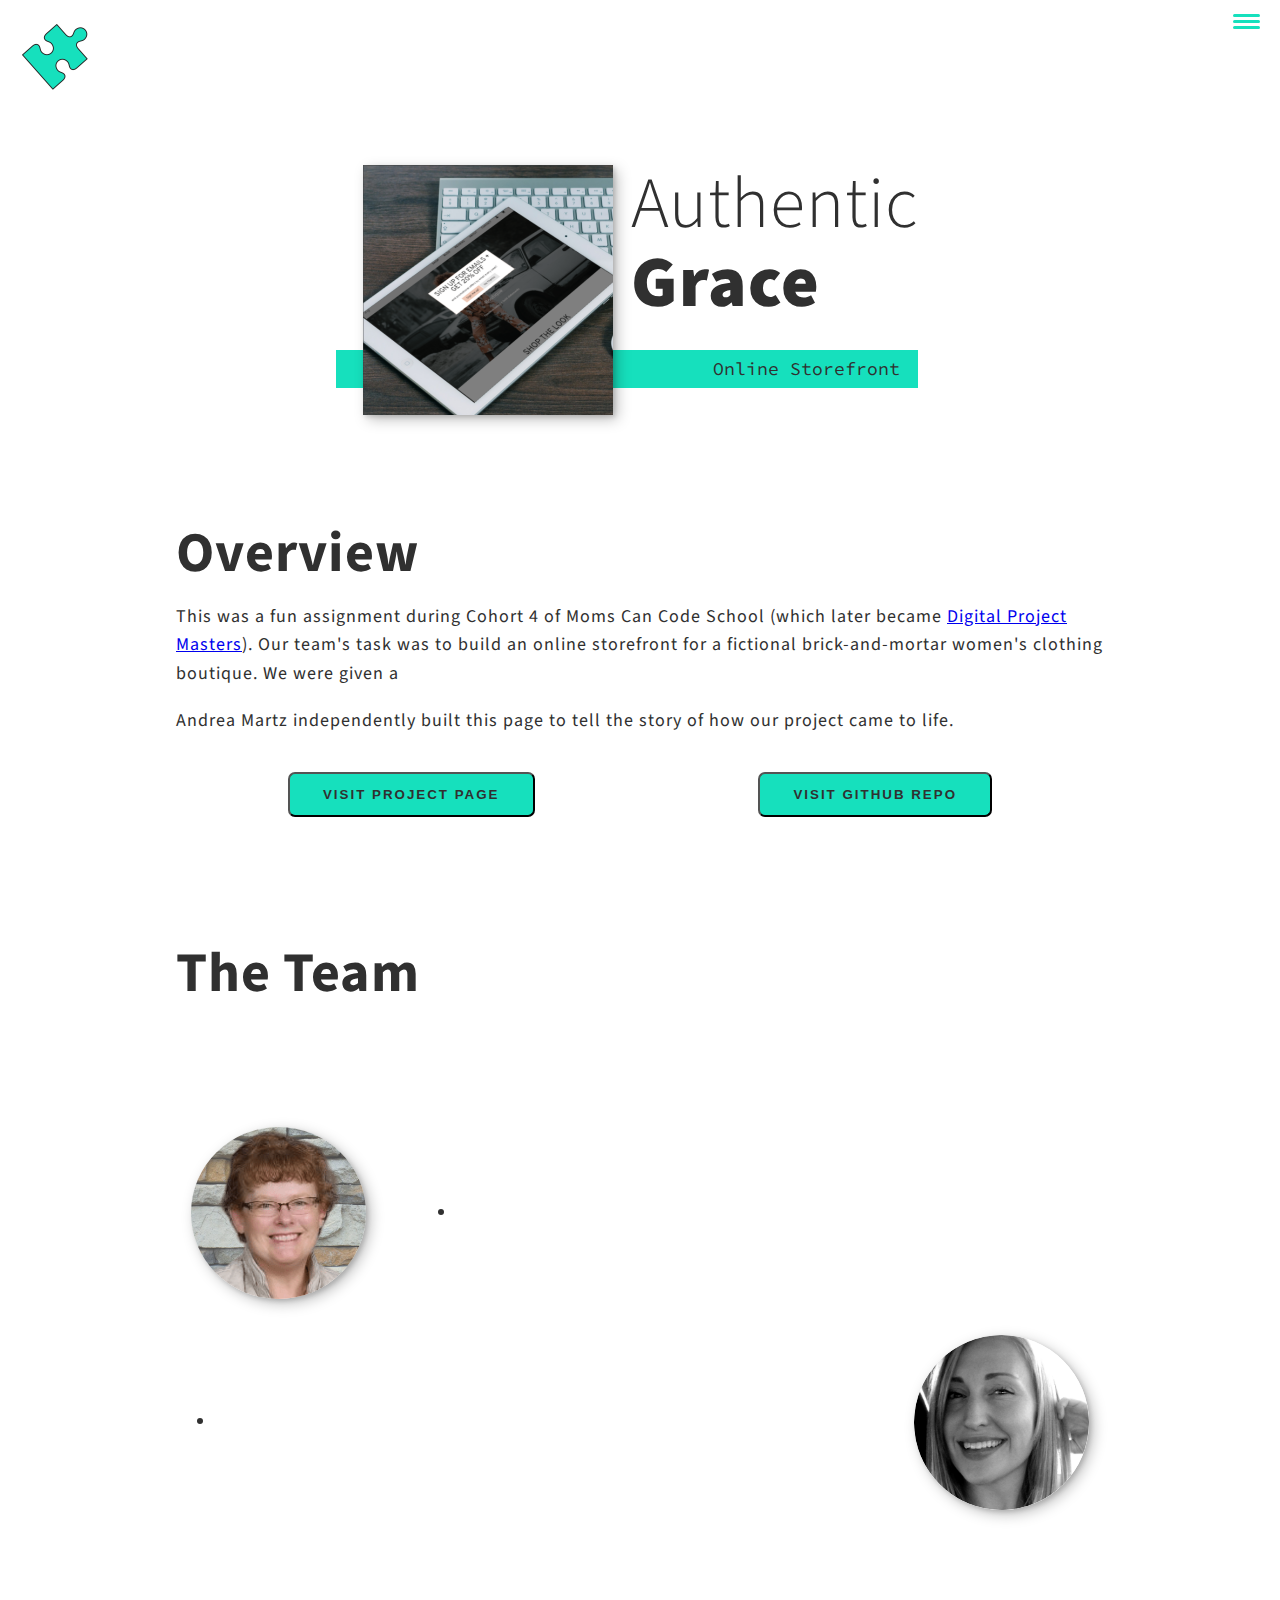
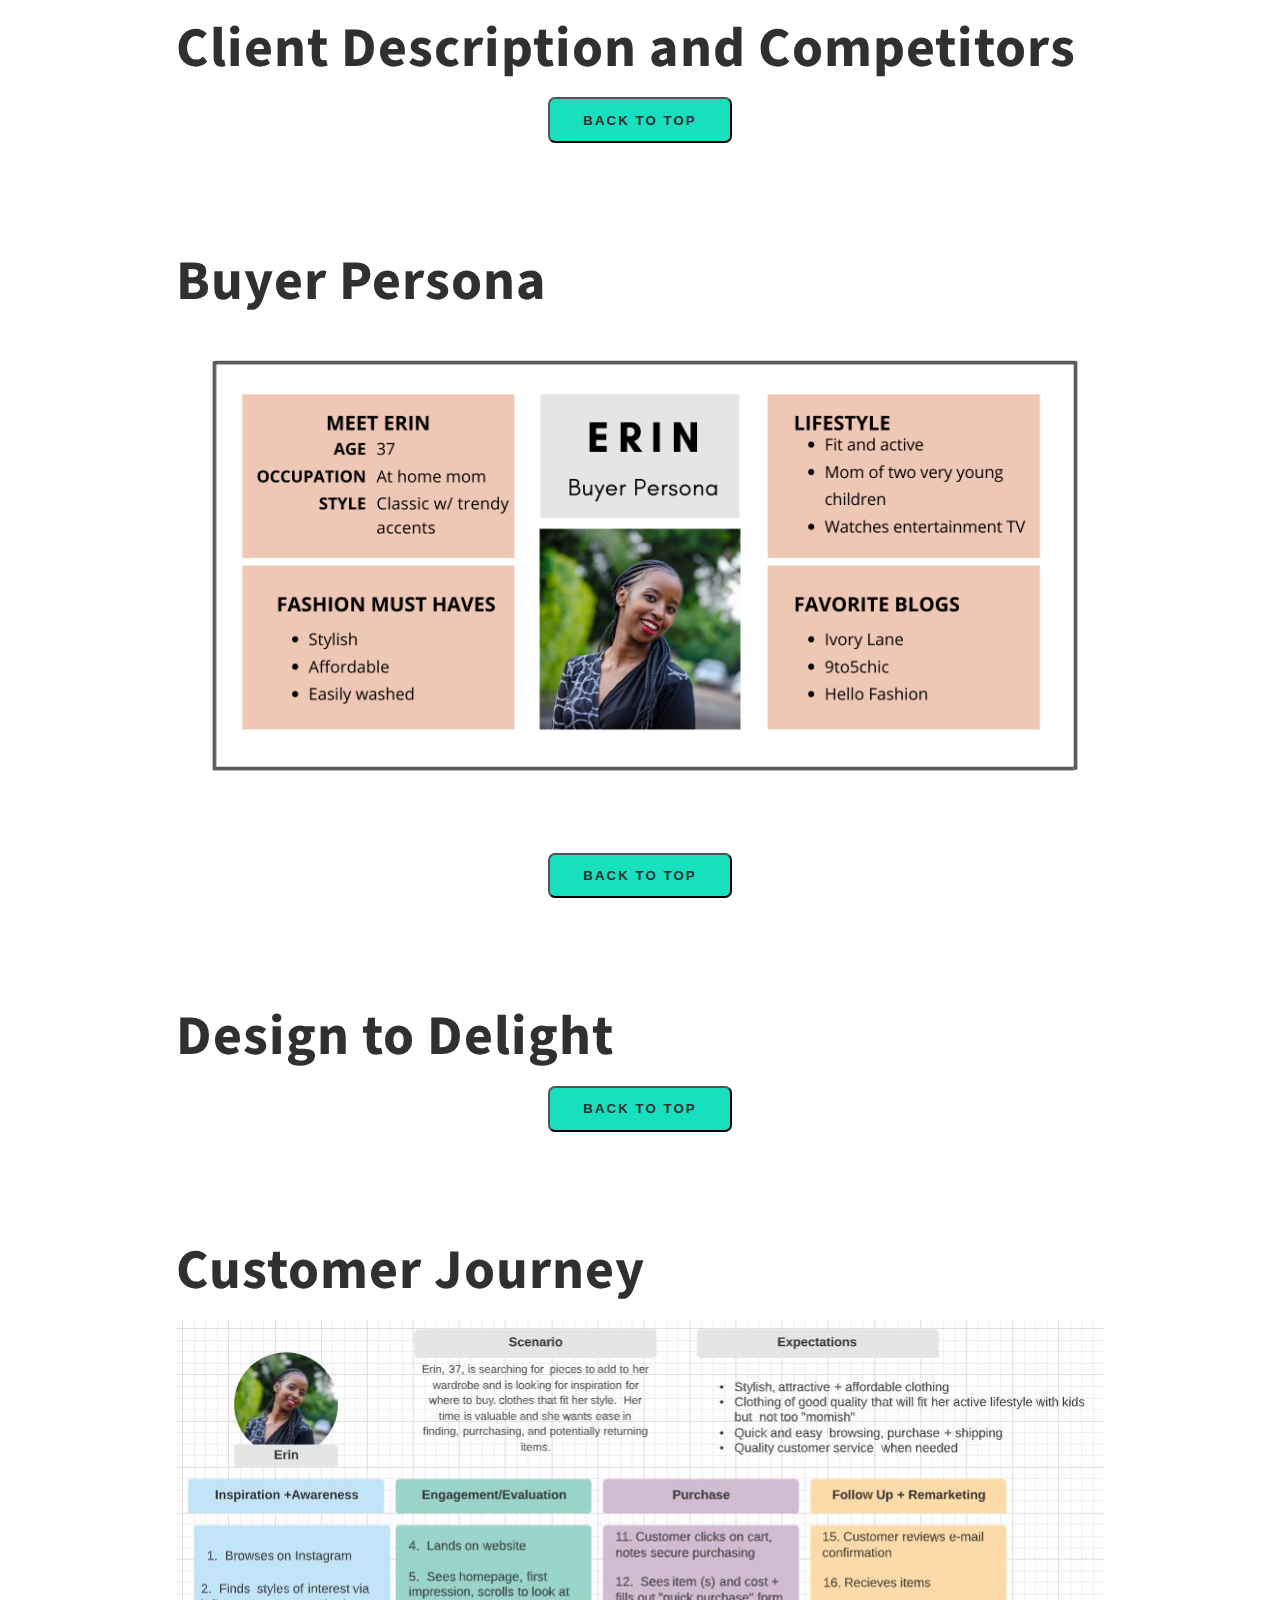
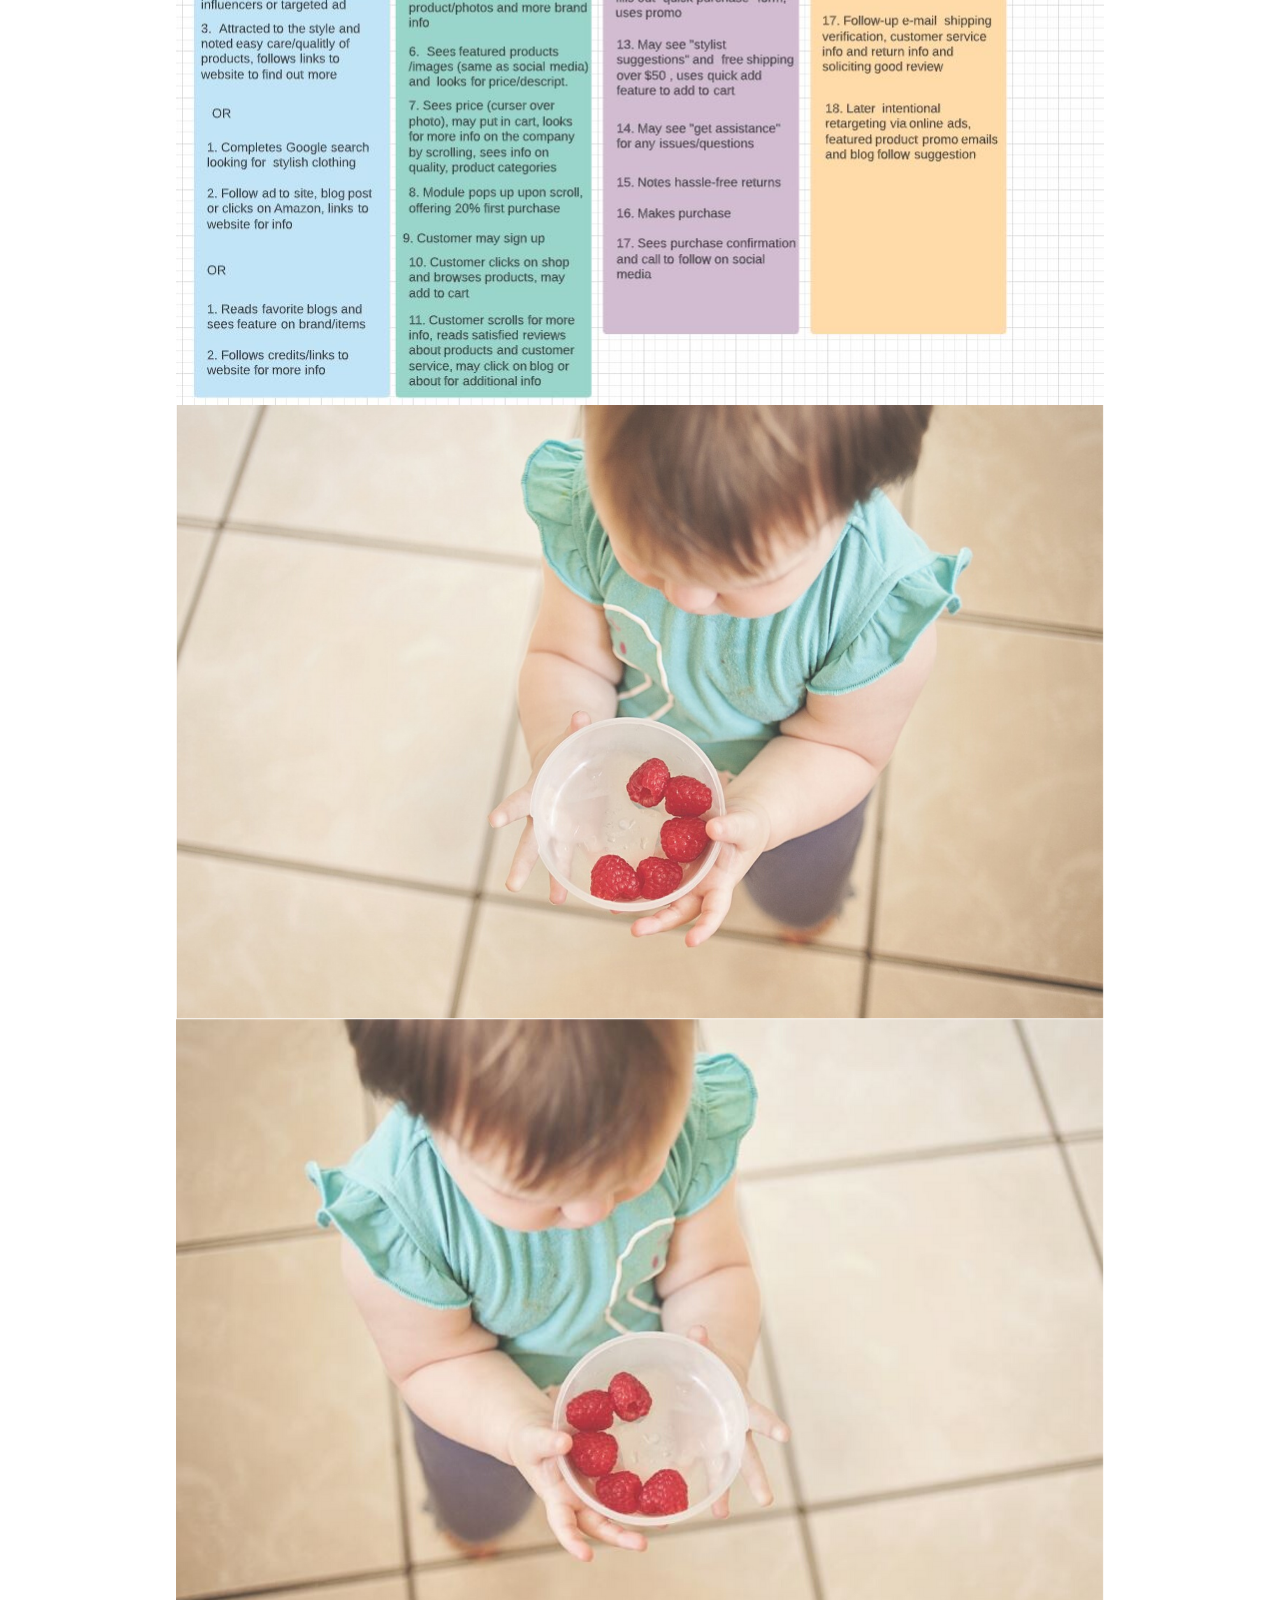
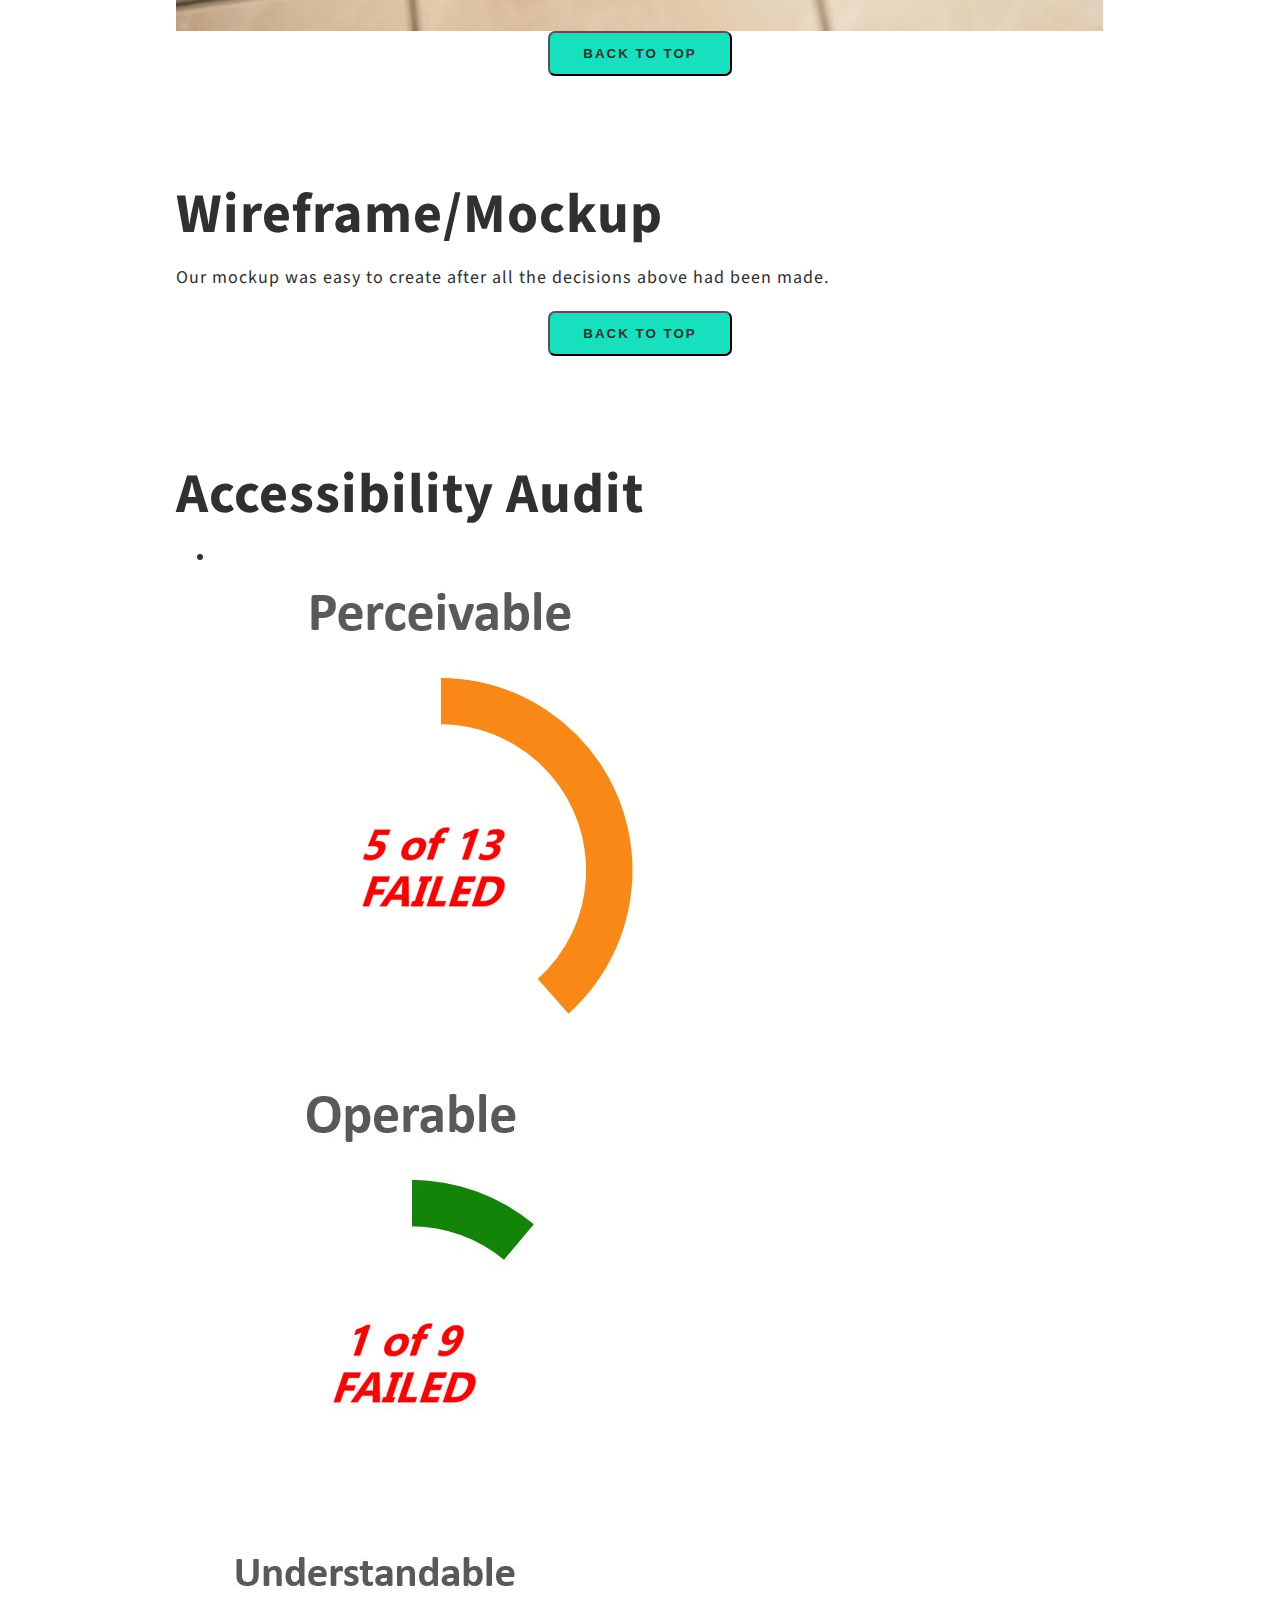
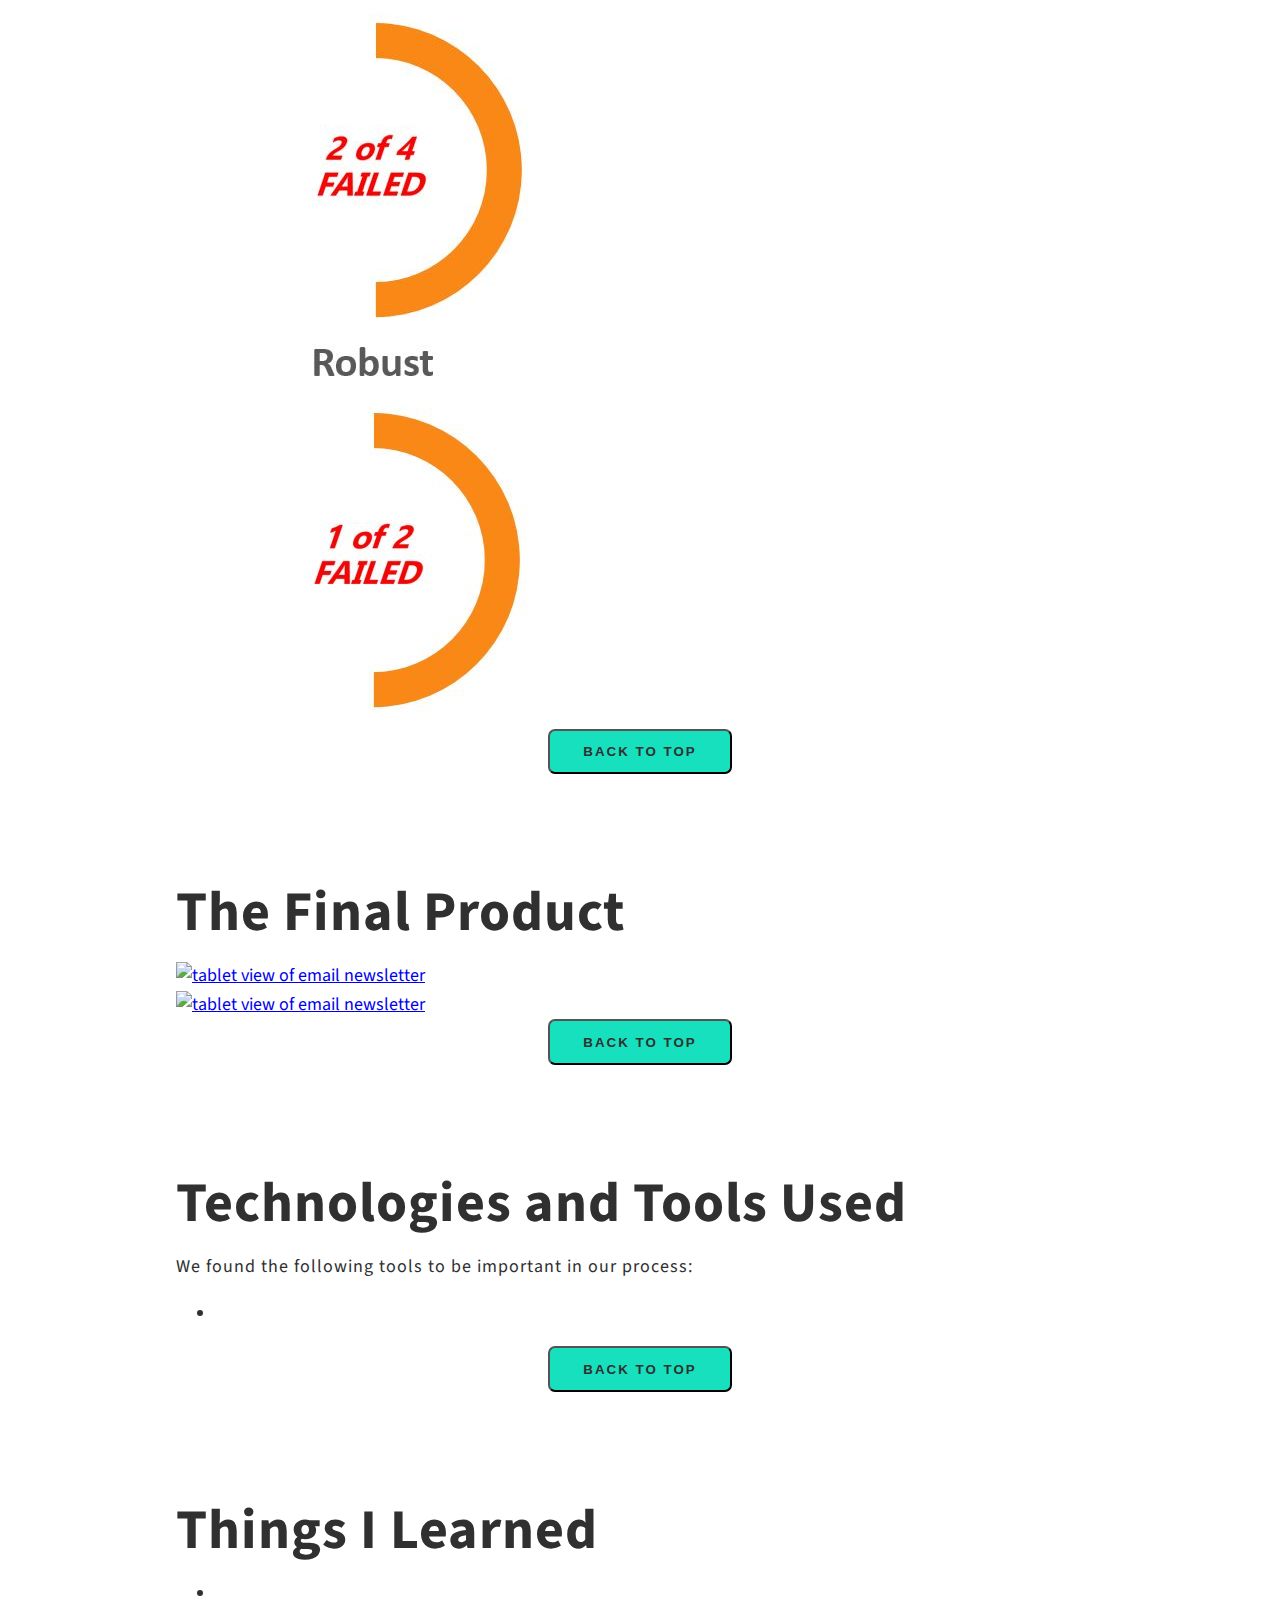
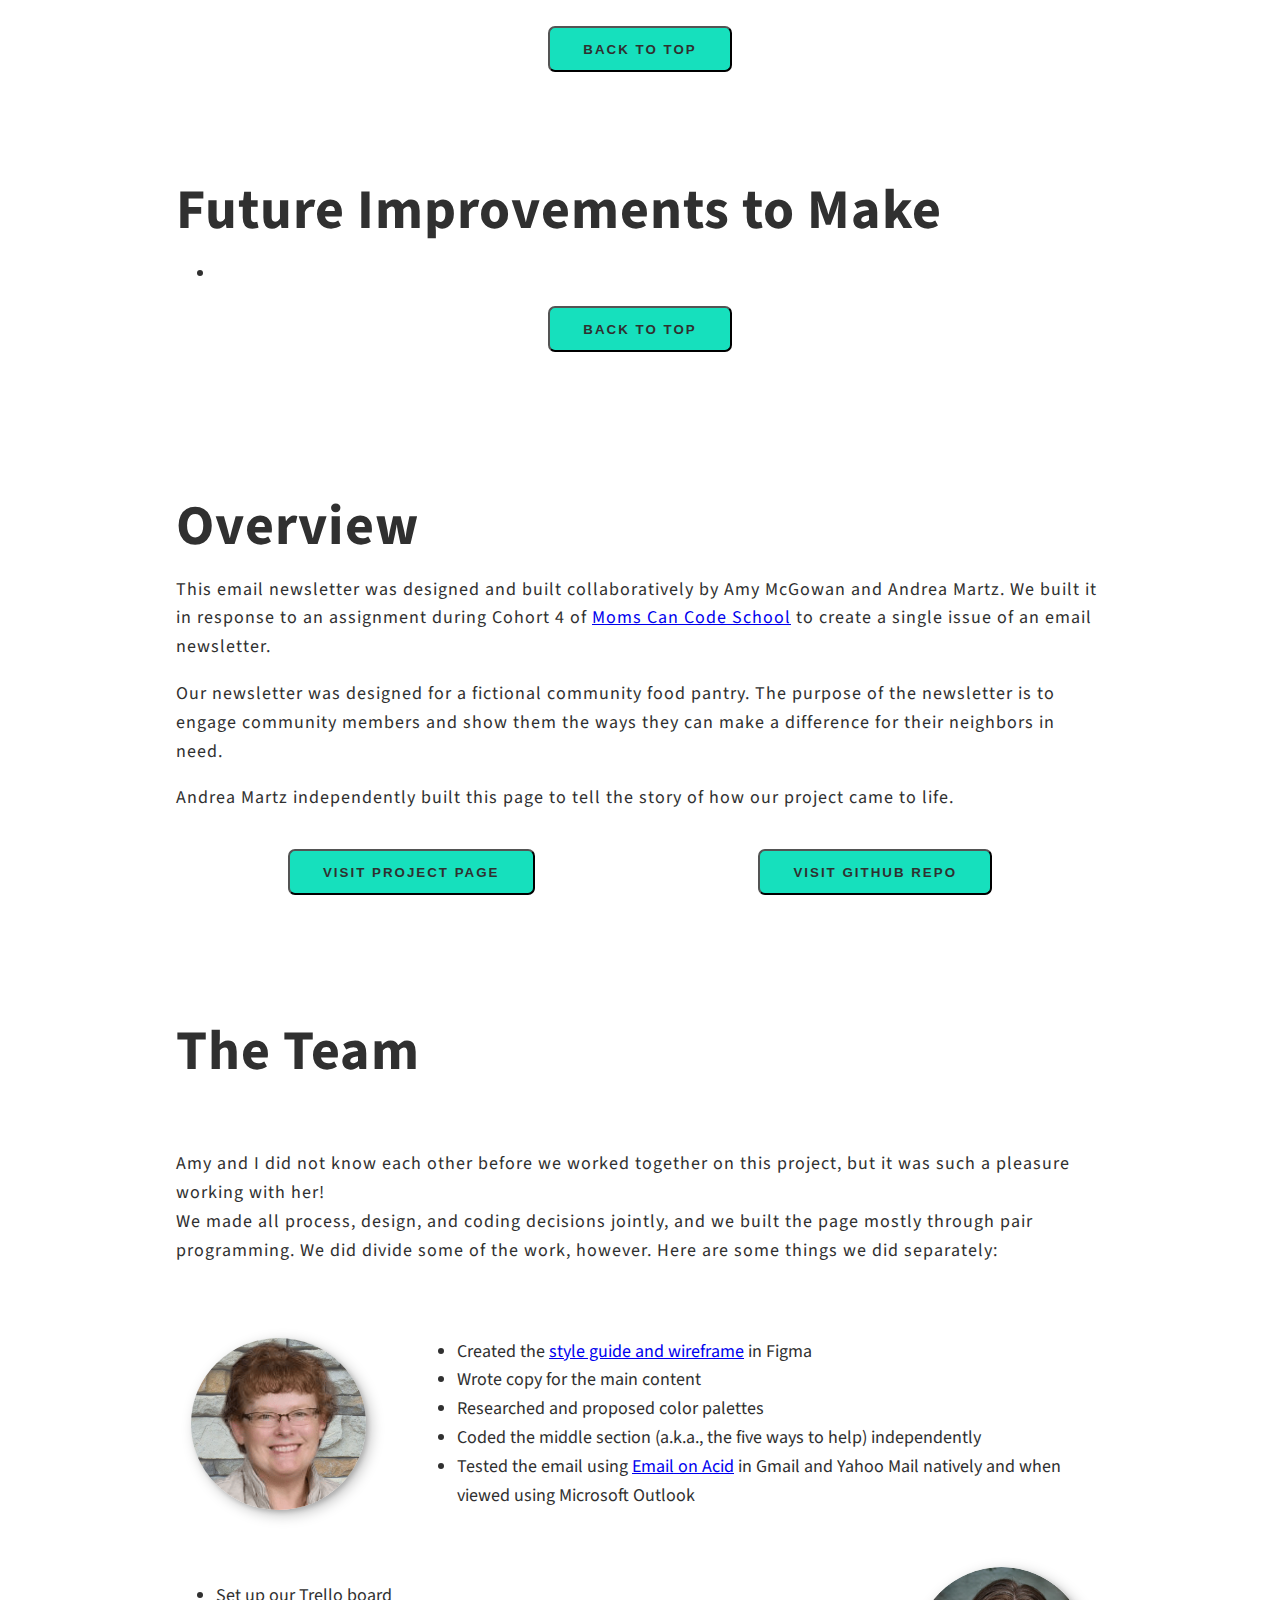
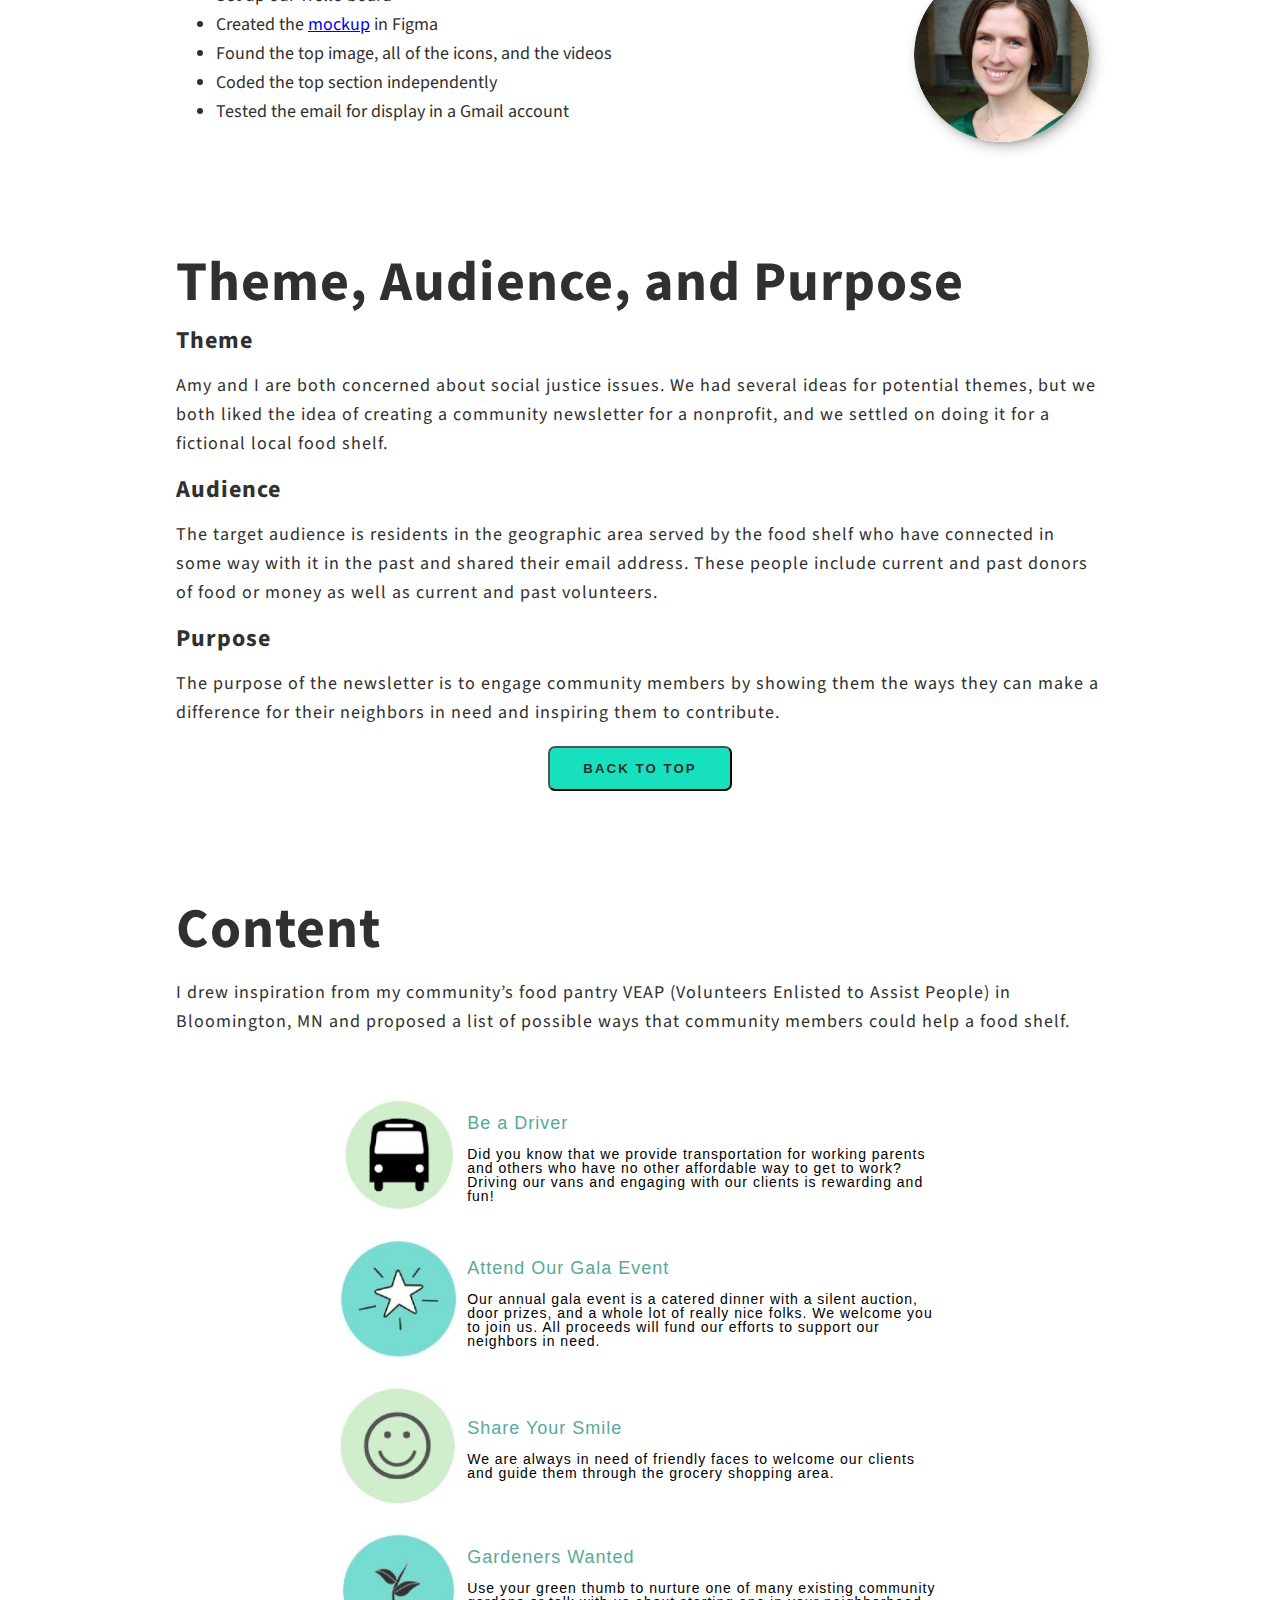
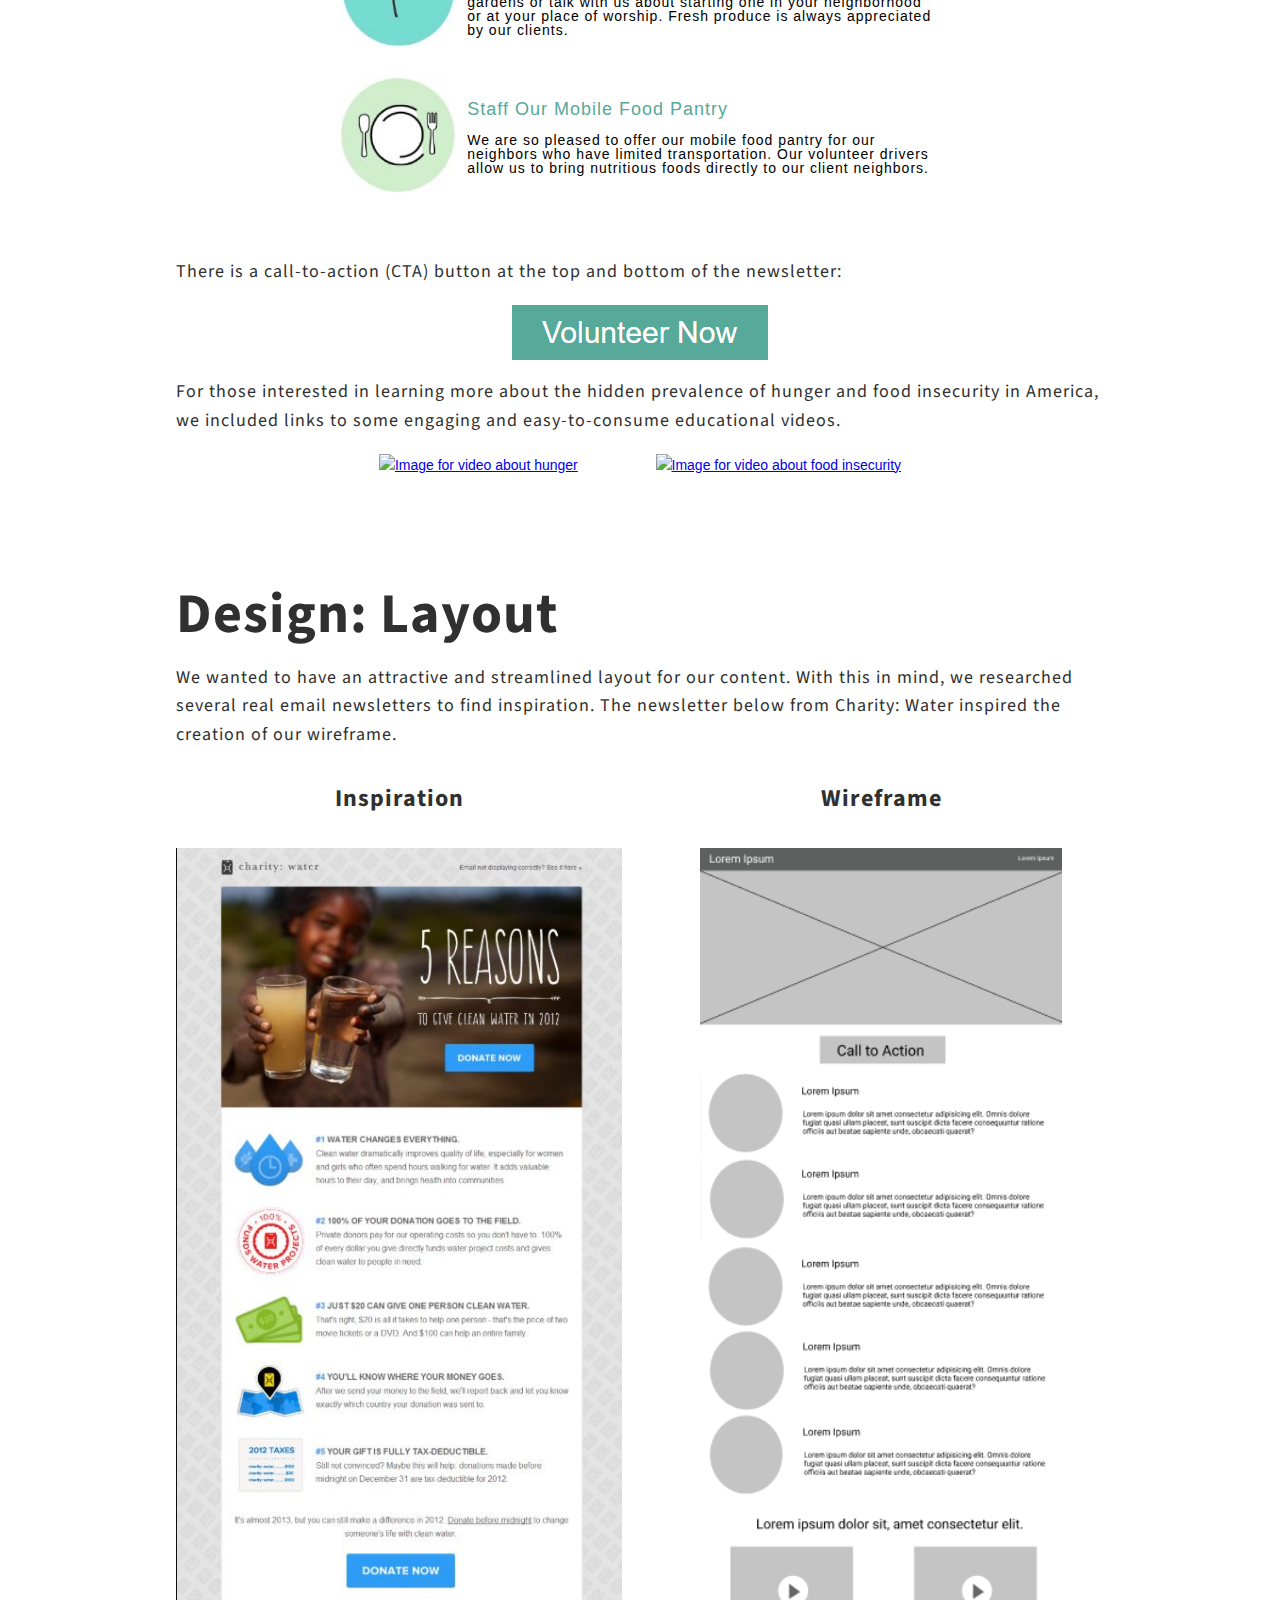
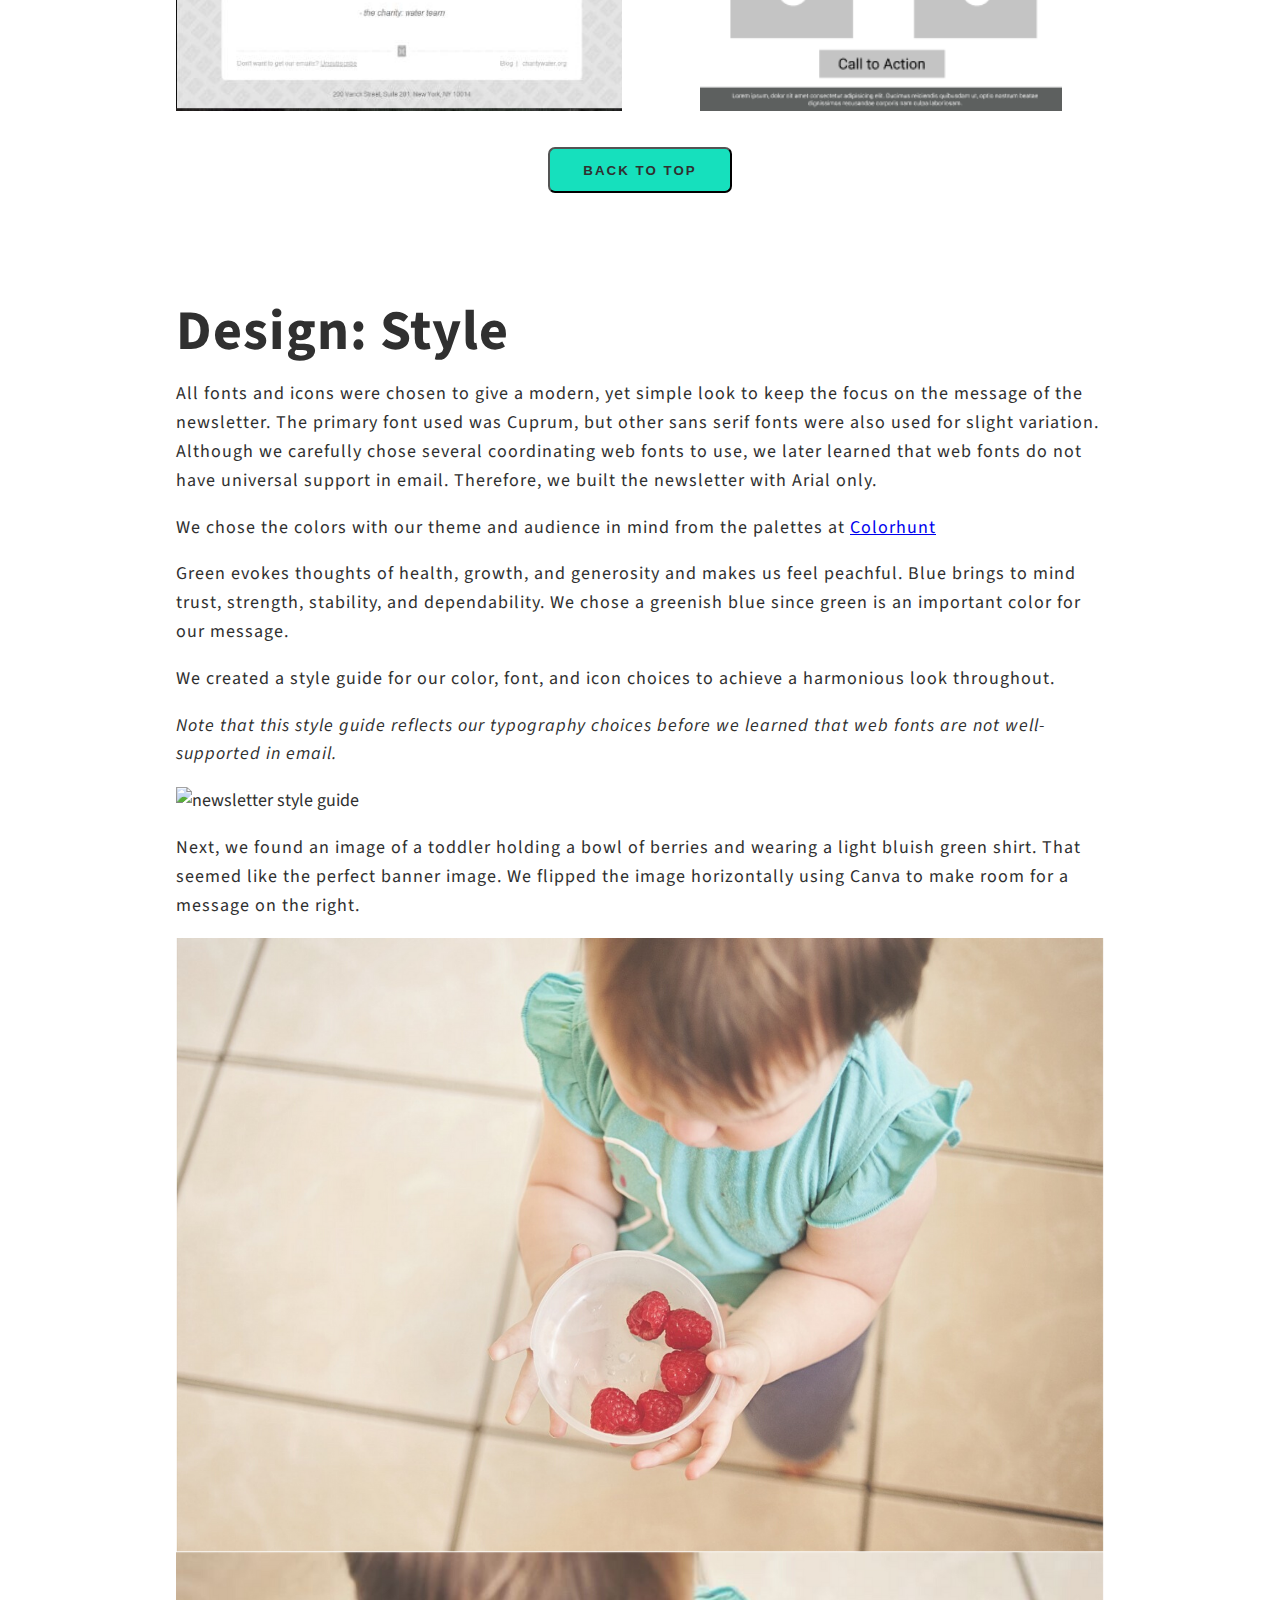
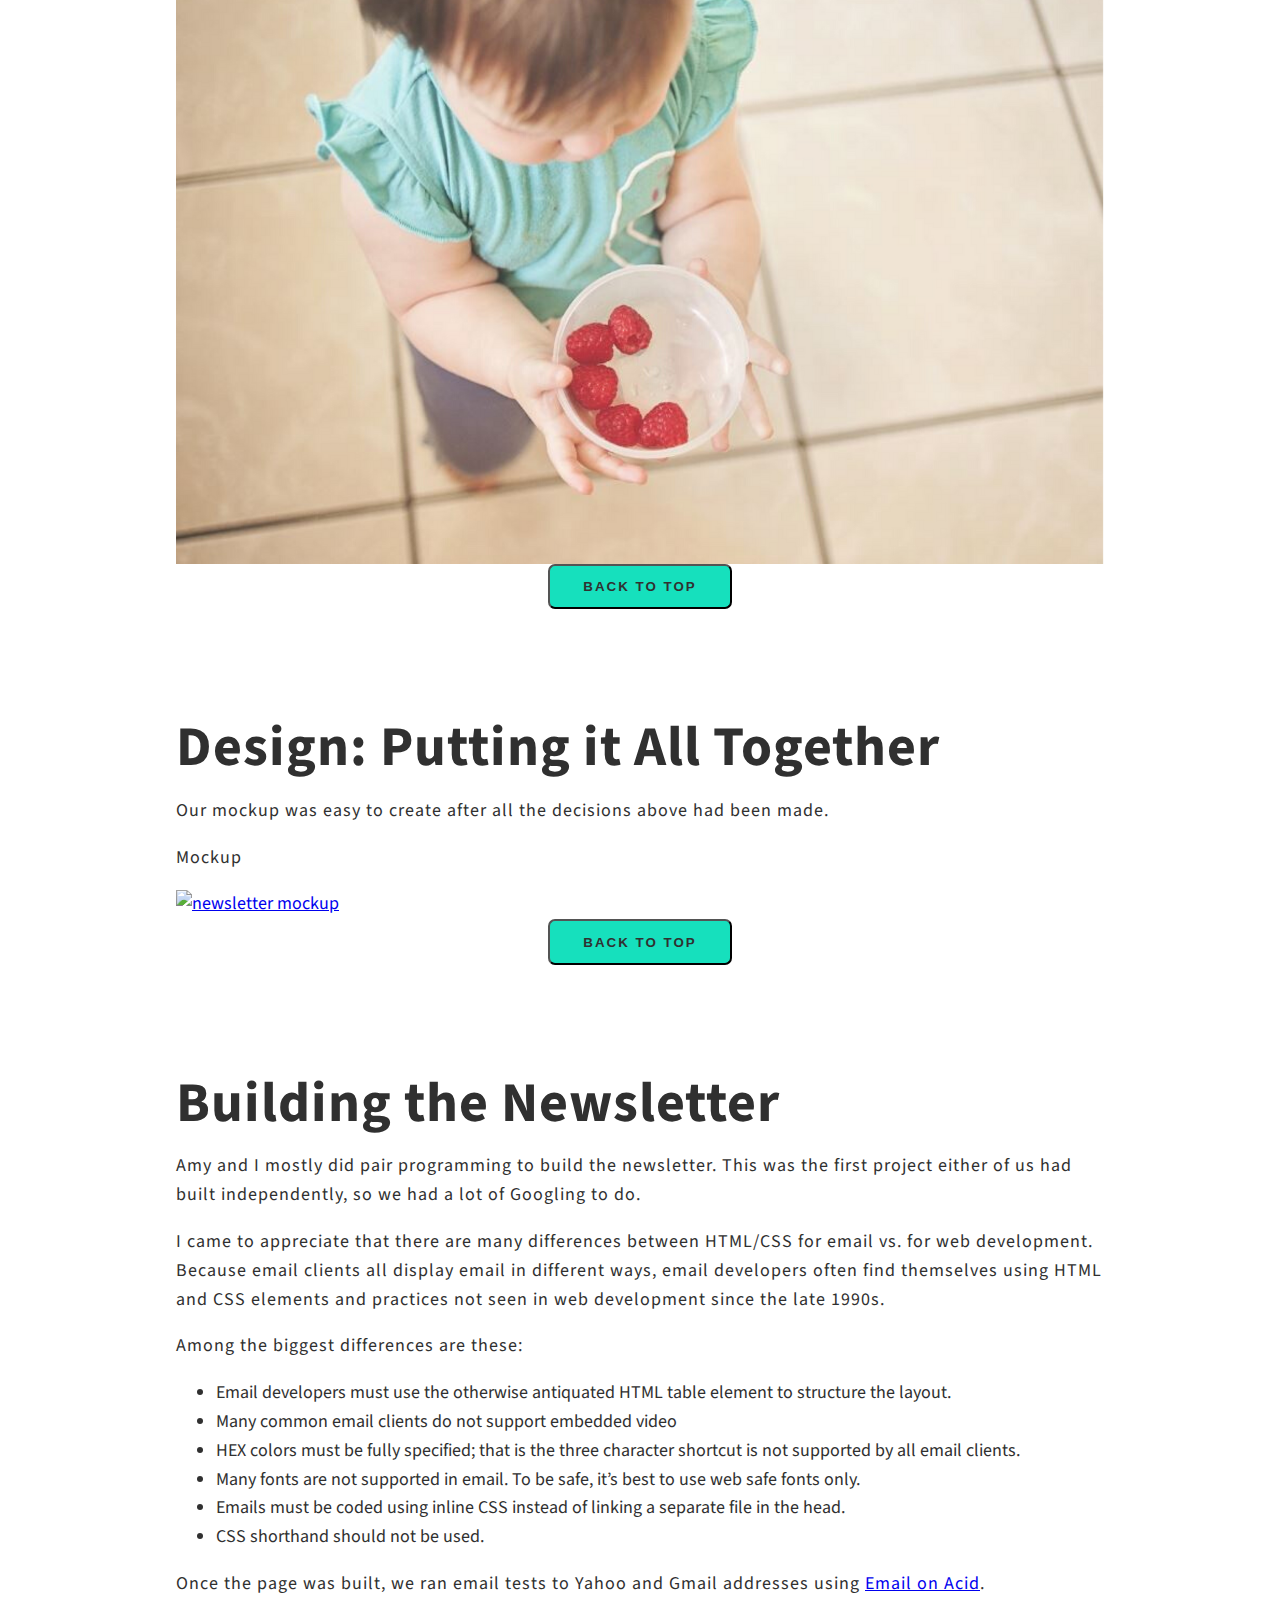
==== commit 841337af: "Change indentations and other formatting of authentic-grace.html" ====
--- a/authentic-grace.html
+++ b/authentic-grace.html
@@ -1,700 +1,718 @@
 <!DOCTYPE html>
 <html lang="en">
-  <head>
-    <meta charset="UTF-8">
-    <meta name="viewport" content="width=device-width, initial-scale=1.0">
-    <meta name="description"
-      content="Andrea Martz's portfolio showcases her web development projects, publications, and presentations.">
-    <meta property="og:title" content="Andrea Martz's portfolio website">
-    <meta property="og:image" content="img/linkedin-banner-puzzle.png">
-    <meta property="og:description" content="Andrea Martz's portfolio website">
-    <meta property="og:url" content="https://andreamartz.dev/">
-    <title>Authentic Grace Project</title>
-    <link rel="apple-touch-icon" sizes="180x180" href="img/favicon/apple-touch-icon.png">
-    <link rel="icon" type="image/png" sizes="32x32" href="img/favicon/favicon-32x32.png">
-    <link rel="icon" type="image/png" sizes="16x16" href="img/favicon/favicon-16x16.png">
-    <link rel="manifest" href="/site.webmanifest">
-    <link rel="stylesheet" href="https://cdnjs.cloudflare.com/ajax/libs/normalize/7.0.0/normalize.min.css">
-    <link rel="stylesheet" href="https://cdnjs.cloudflare.com/ajax/libs/font-awesome/5.11.2/css/all.css"
-      integrity="sha256-46qynGAkLSFpVbEBog43gvNhfrOj+BmwXdxFgVK/Kvc=" crossorigin="anonymous" />
-    <!-- Google Fonts -->
-    <link href="https://fonts.googleapis.com/css?family=Source+Code+Pro:400,900|Source+Sans+Pro:300,900&display=swap"
-      rel="stylesheet">
-  
-    <link rel="stylesheet" href="css/style.css">
-    <link rel="stylesheet" href="css/authentic-grace.css">
-  
-  </head>
-
-  <body>
-    <header>
-      <div class="logo" id="logo">
-        <img src="img/puzzle-piece-for-favicon.png" alt="puzzle piece logo">
-      </div>
-      <button class="nav-toggle" aria-label="toggle navigation">
-        <span class="hamburger"></span>
-      </button>
-      <nav class="nav">
-        <ul class="nav__list">
-          <li class="nav__item"><a href="index.html#home" class="nav__link">Home</a></li>
-          <li class="nav__item"><a href="index.html#services" class="nav__link">My Services</a></li>
-          <li class="nav__item"><a href="index.html#about" class="nav__link">About me</a></li>
-          <li class="nav__item"><a href="index.html#work" class="nav__link">My Work</a></li>
-        </ul>
-      </nav>
-    </header>
-
-    <!-- Introduction -->
-    <section class="intro">
-      <h1 class="section__title section__title--intro">
-        Authentic <strong>Grace</strong>
-      </h1>
-      <p class="section__subtitle section__subtitle--intro">Online Storefront</p>
-      <img class="intro__img" src="img/my-work-websites/authentic-grace-mockup-square.PNG" alt="iPad showing home page of Authentic Grace website">
-    </section>
-    <!-- END Introduction -->
-
-    <div class="portfolio-item-individual">
-      <!-- Overview -->
-      <section>
-        <h2>Overview</h2>
-        <p>.... an assignment during Cohort 4 of <a href="https://www.momscan.co/">Moms Can Code School</a>
-        </p>
-        
-        <p>Andrea Martz independently built this page to tell the story of how our project came to life.
-        </p>
-        <div class="overview__btns">
-          <a href="https://andreamartz.dev/mcc-authentic-grace/" target="_blank">
-            <button class="btn btn-prj-info" type="button">Visit Project Page</button>
-          </a>
-          <a href="https://github.com/andreamartz/mcc-authentic-grace" target="_blank">
-            <button class="btn btn-prj-info" type="button">Visit GitHub Repo</button>
+
+<head>
+  <meta charset="UTF-8">
+  <meta name="viewport" content="width=device-width, initial-scale=1.0">
+  <meta name="description"
+    content="Andrea Martz's portfolio showcases her web development projects, publications, and presentations.">
+  <meta property="og:title" content="Andrea Martz's portfolio website">
+  <meta property="og:image" content="img/linkedin-banner-puzzle.png">
+  <meta property="og:description" content="Andrea Martz's portfolio website">
+  <meta property="og:url" content="https://andreamartz.dev/">
+  <title>Authentic Grace Project</title>
+  <link rel="apple-touch-icon" sizes="180x180" href="img/favicon/apple-touch-icon.png">
+  <link rel="icon" type="image/png" sizes="32x32" href="img/favicon/favicon-32x32.png">
+  <link rel="icon" type="image/png" sizes="16x16" href="img/favicon/favicon-16x16.png">
+  <link rel="manifest" href="/site.webmanifest">
+  <link rel="stylesheet" href="https://cdnjs.cloudflare.com/ajax/libs/normalize/7.0.0/normalize.min.css">
+  <link rel="stylesheet" href="https://cdnjs.cloudflare.com/ajax/libs/font-awesome/5.11.2/css/all.css"
+    integrity="sha256-46qynGAkLSFpVbEBog43gvNhfrOj+BmwXdxFgVK/Kvc=" crossorigin="anonymous" />
+  <!-- Google Fonts -->
+  <link href="https://fonts.googleapis.com/css?family=Source+Code+Pro:400,900|Source+Sans+Pro:300,900&display=swap"
+    rel="stylesheet">
+
+  <link rel="stylesheet" href="css/style.css">
+  <link rel="stylesheet" href="css/authentic-grace.css">
+
+</head>
+
+<body>
+  <header>
+    <div class="logo" id="logo">
+      <img src="img/puzzle-piece-for-favicon.png" alt="puzzle piece logo">
+    </div>
+    <button class="nav-toggle" aria-label="toggle navigation">
+      <span class="hamburger"></span>
+    </button>
+    <nav class="nav">
+      <ul class="nav__list">
+        <li class="nav__item"><a href="index.html#home" class="nav__link">Home</a></li>
+        <li class="nav__item"><a href="index.html#services" class="nav__link">My Services</a></li>
+        <li class="nav__item"><a href="index.html#about" class="nav__link">About me</a></li>
+        <li class="nav__item"><a href="index.html#work" class="nav__link">My Work</a></li>
+      </ul>
+    </nav>
+  </header>
+
+  <!-- Introduction -->
+  <section class="intro">
+    <h1 class="section__title section__title--intro">
+      Authentic <strong>Grace</strong>
+    </h1>
+    <p class="section__subtitle section__subtitle--intro">Online Storefront</p>
+    <img class="intro__img" src="img/my-work-websites/authentic-grace-mockup-square.PNG"
+      alt="iPad showing home page of Authentic Grace website">
+  </section>
+  <!-- END Introduction -->
+
+  <div class="portfolio-item-individual">
+    <!-- Overview -->
+    <section>
+      <h2>Overview</h2>
+      <p>This was a fun assignment during Cohort 4 of Moms Can Code School (which later became <a
+          href="https://www.digitalprojectmasters.com/digital-project-manager/" target="_blank" rel="noreferrer"
+          class="link"><span class="link-text">Digital Project Masters</span></a>). Our team's task was to build an
+        online storefront for a fictional brick-and-mortar women's clothing boutique. We were given a
+      </p>
+
+      <p>Andrea Martz independently built this page to tell the story of how our project came to life.
+      </p>
+      <div class="overview__btns">
+        <a href="https://andreamartz.dev/mcc-authentic-grace/" target="_blank">
+          <button class="btn btn-prj-info" type="button">Visit Project Page</button>
+        </a>
+        <a href="https://github.com/andreamartz/mcc-authentic-grace" target="_blank">
+          <button class="btn btn-prj-info" type="button">Visit GitHub Repo</button>
+        </a>
+      </div>
+    </section>
+    <!-- END Overview -->
+    <!-- Team -->
+    <section class="team">
+      <h2 class="section__title section__title--team">The Team</h2>
+      <p></p>
+      <img class="team__img team__img--one" src="img/Andrea-Martz-prof-stone.PNG" alt="photo of Andrea Martz">
+      <ul class="team__list-one">
+        <li></li>
+      </ul>
+      <img class="team__img team__img--two" src="img/auth-grace/Claire-Helland-profile-photo.jpg"
+        alt="photo of Claire Helland">
+      <ul class="team__list-two">
+        <li></li>
+      </ul>
+    </section>
+    <!-- END Team -->
+    <!-- Client Description and Competitors -->
+    <!-- (Theme, Audience, and Purpose) -->
+    <section>
+      <h2 class="section__title">Client Description and Competitors</h2>
+      <p></p>
+      <div class="btn--wrapper">
+        <a href="#logo">
+          <button class="btn" type="button">Back to Top</button>
+        </a>
+      </div>
+    </section>
+    <!-- END Client Description and Competitors -->
+    <!-- (END Theme, Audience, and Purpose) -->
+    <!-- Buyer Persona -->
+    <!-- (Content) -->
+    <section class="content">
+      <h2 class="section__title">Buyer Persona</h2>
+      <p></p>
+      <!-- BETTER TO DO THE BUYER PERSONA IN HTML -->
+      <img src="img/auth-grace/authentic-grace-buyer-persona.png" alt="buyer persona">
+      <div class="btn--wrapper">
+        <a href="#logo">
+          <button class="btn" type="button">Back to Top</button>
+        </a>
+      </div>
+
+    </section>
+    <!-- END Buyer Persona -->
+    <!-- (END Content) -->
+    <!-- Design to Delight -->
+    <!-- (Design: Layout) -->
+    <section class="layout">
+      <h2 class="section__title">Design to Delight</h2>
+      <p></p>
+      <div class="btn--wrapper">
+        <a href="#logo">
+          <button class="btn" type="button">Back to Top</button>
+        </a>
+      </div>
+    </section>
+    <!-- END Design to Delight -->
+    <!-- (END Desighn: Layout) -->
+    <!-- Customer Journey -->
+    <!-- (Design: Style) -->
+    <section class="style">
+      <h2 class="section__title">Customer Journey</h2>
+      <p></p>
+      <img src="img/auth-grace/authentic-grace-customer-journey.JPG" alt="">
+      <img src="img/community-shelf/email-newsletter-toddler.png" alt="">
+      <img src="img/community-shelf/email-newsletter-toddler-flipped.png" alt="">
+      <div class="btn--wrapper">
+        <a href="#logo">
+          <button class="btn" type="button">Back to Top</button>
+        </a>
+      </div>
+    </section>
+    <!-- END Customer Journey -->
+    <!-- (END Design: Style) -->
+    <!-- Wireframe/Mockup -->
+    <!-- (Design: Putting it All Together) -->
+    <section>
+      <h2 class="section__title">Wireframe/Mockup</h2>
+      <p>Our mockup was easy to create after all the decisions above had been made.</p>
+      <div class="btn--wrapper">
+        <a href="#logo">
+          <button class="btn" type="button">Back to Top</button>
+        </a>
+      </div>
+    </section>
+    <!-- END Wireframe/Mockup -->
+    <!-- (END Design: Putting it All Together) -->
+    <!-- Accessibility Audit -->
+    <!-- (Building the Newsletter) -->
+    <section>
+      <h2 class="section__title">Accessibility Audit</h2>
+      <p></p>
+      <ul>
+        <li>
+        </li>
+      </ul>
+      <img src="img/auth-grace/BOIA-perceivable2.JPG" alt="">
+      <img src="img/auth-grace/BOIA-operable2.JPG" alt="">
+      <img src="img/auth-grace/BOIA-understandable2.JPG" alt="">
+      <img src="img/auth-grace/BOIA-robust2.JPG" alt="">
+      <div class="btn--wrapper">
+        <a href="#logo">
+          <button class="btn" type="button">Back to Top</button>
+        </a>
+      </div>
+    </section>
+    <!-- END Accessibility Audit -->
+    <!-- (END Building the Newsletter) -->
+    <!-- The Final Product -->
+    <section>
+      <h2 class="section__title">The Final Product</h2>
+      <p></p>
+      <div>
+        <div>
+          <!-- Insert screenshots of the project OR a video walkthrough below. -->
+          <a href="https://andreamartz.dev/Email-Newsletter/" target="_blank">
+            <img class="mobile" src="assets/images/email-newsletter/email-newsletter-mobile2.png"
+              alt="tablet view of email newsletter" />
           </a>
         </div>
-      </section>
-      <!-- END Overview -->
-      <!-- Team -->
-      <section class="team">
-        <h2 class="section__title section__title--team">The Team</h2>
-        <p></p>
-        <img class="team__img team__img--one" src="img/Andrea-Martz-prof-stone.PNG" alt="photo of Andrea Martz">
-        <ul class="team__list-one">
-          <li></li>
-        </ul>
-        <img class="team__img team__img--two" src="img/auth-grace/Claire-Helland-profile-photo.jpg" alt="photo of Claire Helland">
-        <ul class="team__list-two">
-          <li></li>
-        </ul>
-      </section>
-      <!-- END Team -->
-      <!-- Client Description and Competitors -->
-      <!-- (Theme, Audience, and Purpose) -->
-      <section>
-        <h2 class="section__title">Client Description and Competitors</h2>
-        <p></p>
-        <div class="btn--wrapper">
-          <a href="#logo">
-            <button class="btn" type="button">Back to Top</button>
+      </div>
+      <div>
+        <div class="text-center">
+          <!-- Insert screenshots of the project OR a video walkthrough below. -->
+          <a href="https://andreamartz.dev/Email-Newsletter/" target="_blank">
+            <img class="tablet" src="assets/images/email-newsletter/email-newsletter-tablet.png"
+              alt="tablet view of email newsletter" />
           </a>
         </div>
-      </section>
-      <!-- END Client Description and Competitors -->
-      <!-- (END Theme, Audience, and Purpose) -->
-      <!-- Buyer Persona -->
-      <!-- (Content) -->
-      <section class="content">
-        <h2 class="section__title">Buyer Persona</h2>
-        <p></p>
-        <!-- BETTER TO DO THE BUYER PERSONA IN HTML -->
-        <img src="img/auth-grace/authentic-grace-buyer-persona.png" alt="buyer persona">
-        <div class="btn--wrapper">
-          <a href="#logo">
-            <button class="btn" type="button">Back to Top</button>
+      </div>
+      <div class="btn--wrapper">
+        <a href="#logo">
+          <button class="btn" type="button">Back to Top</button>
+        </a>
+      </div>
+    </section>
+    <!-- END The Final Product -->
+    <!-- Technologies and Tools Used -->
+    <section>
+      <h2 class="section__title">Technologies and Tools Used</h2>
+      <p>We found the following tools to be important in our process:</p>
+      <ul>
+        <li>
+        </li>
+      </ul>
+      <div class="btn--wrapper">
+        <a href="#logo">
+          <button class="btn" type="button">Back to Top</button>
+        </a>
+      </div>
+    </section>
+    <!-- END Technologies and Tools Used -->
+    <!-- Things I Learned -->
+    <section>
+      <h2 class="section__title">Things I Learned</h2>
+      <p></p>
+      <ul>
+        <li>
+
+        </li>
+      </ul>
+      <div class="btn--wrapper">
+        <a href="#logo">
+          <button class="btn" type="button">Back to Top</button>
+        </a>
+      </div>
+    </section>
+    <!-- END Things I Learned -->
+    <!-- Future Improvements to Make -->
+    <section>
+      <h2 class="section__title">Future Improvements to Make</h2>
+      <p></p>
+      <ul>
+        <li>
+
+        </li>
+      </ul>
+      <div class="btn--wrapper">
+        <a href="#logo">
+          <button class="btn" type="button">Back to Top</button>
+        </a>
+      </div>
+    </section>
+    <!-- END Future Improvements to Make -->
+  </div>
+  <!-- / .portfolio-item-individual -->
+
+
+
+
+  <!-- **************************** -->
+  <!-- **************************** -->
+
+  <!-- BEGIN EMAIL NEWSLETTER CODE -->
+  <div class="portfolio-item-individual">
+    <!-- Overview -->
+    <section>
+      <h2>Overview</h2>
+      <p>This email newsletter was designed and built collaboratively by Amy McGowan and Andrea Martz. We built it in
+        response
+        to an assignment during Cohort 4 of <a href="https://www.momscan.co/">Moms Can Code School</a> to create a
+        single
+        issue
+        of an email newsletter.
+      </p>
+      <p>Our newsletter was designed for a fictional community food pantry. The purpose of the newsletter is to engage
+        community members and show them the ways they can make a difference for their neighbors in need.
+      </p>
+      <p>Andrea Martz independently built this page to tell the story of how our project came to life.
+      </p>
+      <div class="overview__btns">
+        <a href="https://andreamartz.dev/Email-Newsletter/" target="_blank">
+          <button class="btn btn-prj-info" type="button">Visit Project Page</button>
+        </a>
+        <a href="https://github.com/andreamartz/Email-Newsletter" target="_blank">
+          <button class="btn btn-prj-info" type="button">Visit GitHub Repo</button>
+        </a>
+      </div>
+    </section>
+    <!-- END Overview -->
+    <!-- Team -->
+    <section class="team">
+      <h2 class="section__title section__title--team">The Team</h2>
+      <p>Amy and I did not know each other before we worked together on this project, but it was such a pleasure working
+        with her! <br>
+        We made all process, design, and coding decisions jointly, and we built the page mostly through pair
+        programming.
+        We did divide some of the work, however. Here are some things we did separately:</p>
+      <img class="team__img team__img--one" src="img/Andrea-Martz-prof-stone.PNG" alt="photo of Andrea Martz">
+      <ul class="team__list-one">
+        <li>Created the <a
+            href="https://www.figma.com/file/yfQ5xpCYVgnMWrRushP3Am/single-column-design-(Copy)?node-id=0%3A1">style
+            guide and wireframe</a> in Figma</li>
+        <li>Wrote copy for the main content</li>
+        <li>Researched and proposed color palettes</li>
+        <li>Coded the middle section (a.k.a., the five ways to help) independently</li>
+        <li>Tested the email using <a href="https://www.emailonacid.com/email-testing/">Email on Acid</a> in Gmail and
+          Yahoo Mail natively and when viewed using Microsoft Outlook</li>
+      </ul>
+      <img class="team__img team__img--two" src="img/Amy-McGowan-profile-photo.jpg" alt="photo of Amy McGowan">
+      <ul class="team__list-two">
+        <li>Set up our Trello board</li>
+        <li>Created the <a
+            href="https://www.figma.com/file/yfQ5xpCYVgnMWrRushP3Am/single-column-design-(Copy)?node-id=0%3A1">mockup</a>
+          in Figma</li>
+        <li>Found the top image, all of the icons, and the videos</li>
+        <li>Coded the top section independently</li>
+        <li>Tested the email for display in a Gmail account</li>
+      </ul>
+    </section>
+    <!-- END Team -->
+    <!-- Theme, Audience, and Purpose -->
+    <section>
+      <h2 class="section__title">Theme, Audience, and Purpose</h2>
+      <h3>Theme</h3>
+      <p>Amy and I are both concerned about social justice issues. We had several ideas for potential themes, but we
+        both
+        liked the idea of creating a community newsletter for a nonprofit, and we settled on doing it for a fictional
+        local
+        food shelf.</p>
+      <h3>Audience</h3>
+      <p>The target audience is residents in the geographic area served by the food shelf who have connected in some way
+        with
+        it in the past and shared their email address. These people include current and past donors of food or money as
+        well
+        as
+        current and past volunteers.</p>
+      <h3>Purpose</h3>
+      <p>The purpose of the newsletter is to engage community members by showing them the ways they can make a
+        difference
+        for
+        their neighbors in need and inspiring them to contribute.</p>
+      <div class="btn--wrapper">
+        <a href="#logo">
+          <button class="btn" type="button">Back to Top</button>
+        </a>
+      </div>
+    </section>
+    <!-- END Theme, Audience, and Purpose -->
+    <!-- Content -->
+    <section class="content">
+      <h2 class="section__title">Content</h2>
+      <p>I drew inspiration from my community’s food pantry VEAP (Volunteers Enlisted to Assist People) in Bloomington,
+        MN
+        and proposed a list of possible ways that community members could help a food shelf.</p>
+      <div class="content__grid">
+        <img class="content--prj-icon-driver" src="img/community-shelf/be-a-driver-icon.PNG" alt="bus icon">
+        <p class="content--prj content--prj--title content--prj-title-driver">Be a Driver</p>
+        <p class="content--prj content--prj--text content--prj-text-driver">Did you know that we provide transportation
+          for working parents and others who have no other
+          affordable way to get to work? Driving our vans and engaging with our clients is rewarding and fun!</p>
+        <img class="content--prj-icon-gala" src="img/community-shelf/gala-icon.PNG" alt="shining star icon">
+        <p class="content--prj content--prj--title content--prj-title-gala">Attend Our Gala Event</p>
+        <p class="content--prj content--prj--text content--prj-text-gala">Our annual gala event is a catered dinner with
+          a
+          silent auction, door prizes, and a whole lot of
+          really nice folks.
+          We welcome you to join us. All proceeds will fund our efforts to support our neighbors in need.</p>
+        <img class="content--prj-icon-smile" src="img/community-shelf/smile-icon.PNG" alt="smiley face icon">
+        <p class="content--prj content--prj--title content--prj-title-smile">Share Your Smile</p>
+        <p class="content--prj content--prj--text content--prj-text-smile">We are always in need of friendly faces to
+          welcome our clients and guide them through the
+          grocery shopping area.</p>
+        <img class="content--prj-icon-garden" src="img/community-shelf/gardeners-icon.PNG" alt="plant sprout icon">
+        <p class="content--prj content--prj--title content--prj-title-garden">Gardeners Wanted</p>
+        <p class="content--prj content--prj--text content--prj-text-garden">Use your green thumb to nurture one of many
+          existing community gardens or talk with us about
+          starting one in your
+          neighborhood or at your place of worship. Fresh produce is always appreciated by our clients.</p>
+        <img class="content--prj-icon-pantry" src="img/community-shelf/mobile-pantry-icon.PNG"
+          alt="table place setting icon">
+        <p class="content--prj content--prj--title content--prj-title-pantry">Staff Our Mobile Food Pantry</p>
+        <p class="content--prj content--prj--text content--prj-text-pantry"> We are so pleased to offer our mobile food
+          pantry for our neighbors who have limited
+          transportation. Our volunteer
+          drivers allow us to bring nutritious foods directly to our client neighbors.</p>
+      </div>
+
+      <p>There is a call-to-action (CTA) button at the top and bottom of the newsletter:</p>
+      <div class="btn-wrapper">
+        <img class="btn-cta" src="img/community-shelf/cta.PNG" alt="call-to-action button">
+      </div>
+
+      <p>For those interested in learning more about the hidden prevalence of hunger and food insecurity in America, we
+        included
+        links to some engaging and easy-to-consume educational videos.</p>
+      <!-- Note: Give each of the following two videos a width of 230 in the CSS -->
+      <div class="content--prj content--prj-videos">
+        <a id="hidden-hunger" href="https://www.youtube.com/watch?v=Q50tFCpv3Cg" target="_blank">
+          <img class="content--prj-vid-img" src="https://i.imgur.com/yjvfZf2.jpg" alt="Image for video about hunger">
+        </a>
+
+        <a id="food-insecurity" href="https://www.youtube.com/watch?v=HakCAdPrlms" target="_blank">
+          <img class="content--prj-vid-img" src="https://i.imgur.com/Y4n0Mwg.jpg"
+            alt="Image for video about food insecurity">
+        </a>
+      </div>
+    </section>
+    <!-- END Content -->
+    <!-- Design: Layout -->
+    <section class="layout">
+      <h2 class="section__title">Design: Layout</h2>
+      <p>We wanted to have an attractive and streamlined layout for our content. With this in mind, we researched
+        several
+        real
+        email newsletters to find inspiration. The newsletter below from Charity: Water inspired the creation of our
+        wireframe.</p>
+      <div class="layout__grid">
+        <h3 class="layout__grid--title layout__grid--title-inspiration">Inspiration</h3>
+        <a class="layout__grid--inspiration"
+          href="https://www.charityemailgallery.com/wp-content/uploads/2013/01/5-Reasons-to-Give-Clean-Water-in-2012.png"
+          target="_blank">
+          <img class="layout__grid--inspiration-img" src="img/community-shelf/layout-inspiration.JPG"
+            alt="inspiration for our newsletter layout"></a>
+        <h3 class="layout__grid--title layout__grid--title-wireframe">Wireframe</h3>
+        <img class="layout__grid--wireframe layout__grid--wireframe-img"
+          src="img/community-shelf/email-newsletter-wireframe.PNG" alt="wireframe">
+      </div>
+      <div class="btn--wrapper">
+        <a href="#logo">
+          <button class="btn" type="button">Back to Top</button>
+        </a>
+      </div>
+    </section>
+    <!-- END Design: Layout -->
+    <!-- Design: Style -->
+    <section class="style">
+      <h2 class="section__title">Design: Style</h2>
+      <p>All fonts and icons were chosen to give a modern, yet simple look to keep the focus on the message of the
+        newsletter.
+        The primary font used was Cuprum, but other sans serif fonts were also used for slight variation. Although we
+        carefully
+        chose several coordinating web fonts to use, we later learned that web fonts do not have universal support in
+        email.
+        Therefore, we built the newsletter with Arial only.</p>
+      <p>We chose the colors with our theme and audience in mind from the palettes at <a
+          href="https://colorhunt.co/">Colorhunt</a></p>
+      <p>Green evokes thoughts of health, growth, and generosity and makes us feel peachful.
+        Blue brings to mind trust, strength, stability, and dependability. We chose a greenish blue since green is an
+        important color for our message.</p>
+      <p>We created a style guide for our color, font, and icon choices to achieve a harmonious look throughout.</p>
+      <p><em>Note that this style guide reflects our typography choices before we learned that web fonts are not
+          well-supported
+          in email.</em></p>
+      <img class="style-guide" src="img/community-shelf/style-guide-with-title.PNG" alt="newsletter style guide">
+      <p>Next, we found an image of a toddler holding a bowl of berries and wearing a light bluish green shirt. That
+        seemed
+        like the perfect banner image. We flipped the image horizontally using Canva to make room for a message on the
+        right.</p>
+      <img src="img/community-shelf/email-newsletter-toddler.png"
+        alt="toddler holding a bowl of berries - image not flipped">
+      <img src="img/community-shelf/email-newsletter-toddler-flipped.png"
+        alt="toddler holding a bowl of berries - image flipped horizontally">
+      <div class="btn--wrapper">
+        <a href="#logo">
+          <button class="btn" type="button">Back to Top</button>
+        </a>
+      </div>
+    </section>
+    <!-- END Design: Style -->
+
+    <!-- REVIEW ABOVE FOR LAYOUT AND RESPONSIVENESS -->
+    <!-- THEN CONTINUE BELOW and REVIEW ALL CLASS NAMES, -->
+    <!-- MAKING SURE TO REMOVE BOOTSTRAP CODE -->
+
+
+    <!-- Design: Putting it All Together -->
+    <section>
+      <h2 class="section__title">Design: Putting it All Together</h2>
+      <p>Our mockup was easy to create after all the decisions above had been made.</p>
+      <p>Mockup</p>
+      <a href="https://www.figma.com/file/yfQ5xpCYVgnMWrRushP3Am/Community-Shelf-Newsletter?node-id=168%3A0">
+        <img src="assets\images\email-newsletter\email-newsletter-mockup.PNG" alt="newsletter mockup">
+      </a>
+      <div class="btn--wrapper">
+        <a href="#logo">
+          <button class="btn" type="button">Back to Top</button>
+        </a>
+      </div>
+    </section>
+    <!-- END Design: Putting it All Together -->
+    <!-- Building the Newsletter -->
+    <section>
+      <h2 class="section__title">Building the Newsletter</h2>
+      <p>Amy and I mostly did pair programming to build the newsletter. This was the first project either of us had
+        built
+        independently, so we had a lot of Googling to do.</p>
+      <p>I came to appreciate that there are many differences between HTML/CSS for email vs. for web development.
+        Because
+        email
+        clients all display email in different ways, email developers often find themselves using HTML and CSS elements
+        and
+        practices not seen in web development since the late 1990s.</p>
+      <p>Among the biggest differences are these:</p>
+      <ul>
+        <li>
+          Email developers must use the otherwise antiquated HTML table element to structure the layout.
+        </li>
+        <li>
+          Many common email clients do not support embedded video
+        </li>
+        <li>
+          HEX colors must be fully specified; that is the three character shortcut is not supported by all email
+          clients.
+        </li>
+        <li>
+          Many fonts are not supported in email. To be safe, it’s best to use web safe fonts only.
+        </li>
+        <li>
+          Emails must be coded using inline CSS instead of linking a separate file in the head.
+        </li>
+        <li>
+          CSS shorthand should not be used.
+        </li>
+      </ul>
+      <p>Once the page was built, we ran email tests to Yahoo and Gmail addresses using
+        <a href="https://www.emailonacid.com/email-testing/">Email on Acid</a>.
+      </p>
+      <div class="btn--wrapper">
+        <a href="#logo">
+          <button class="btn" type="button">Back to Top</button>
+        </a>
+      </div>
+    </section>
+    <!-- END Building the Newsletter -->
+    <!-- The Final Product -->
+    <section>
+      <h2 class="section__title">The Final Product</h2>
+      <p>Our newsletter displays well on all screen sizes.</p>
+      <div>
+        <div>
+          <!-- Insert screenshots of the project OR a video walkthrough below. -->
+          <a href="https://andreamartz.dev/Email-Newsletter/" target="_blank">
+            <img class="mobile" src="assets/images/email-newsletter/email-newsletter-mobile2.png"
+              alt="tablet view of email newsletter" />
           </a>
         </div>
-        
-      </section>
-      <!-- END Buyer Persona -->
-      <!-- (END Content) -->
-      <!-- Design to Delight -->
-      <!-- (Design: Layout) -->
-      <section class="layout">
-        <h2 class="section__title">Design to Delight</h2>
-        <p></p>
-        <div class="btn--wrapper">
-          <a href="#logo">
-            <button class="btn" type="button">Back to Top</button>
+      </div>
+      <div>
+        <div class="text-center">
+          <!-- Insert screenshots of the project OR a video walkthrough below. -->
+          <a href="https://andreamartz.dev/Email-Newsletter/" target="_blank">
+            <img class="tablet" src="assets/images/email-newsletter/email-newsletter-tablet.png"
+              alt="tablet view of email newsletter" />
           </a>
         </div>
-      </section>
-      <!-- END Design to Delight -->
-      <!-- (END Desighn: Layout) -->
-      <!-- Customer Journey -->
-      <!-- (Design: Style) -->
-      <section class="style">
-        <h2 class="section__title">Customer Journey</h2>
-        <p></p>
-        <img src="img/auth-grace/authentic-grace-customer-journey.JPG" alt="">
-        <img src="img/community-shelf/email-newsletter-toddler.png" alt="">
-        <img src="img/community-shelf/email-newsletter-toddler-flipped.png" alt="">
-        <div class="btn--wrapper">
-          <a href="#logo">
-            <button class="btn" type="button">Back to Top</button>
-          </a>
-        </div>
-      </section>
-      <!-- END Customer Journey -->
-      <!-- (END Design: Style) -->
-      <!-- Wireframe/Mockup -->
-      <!-- (Design: Putting it All Together) -->
-      <section>
-        <h2 class="section__title">Wireframe/Mockup</h2>
-        <p>Our mockup was easy to create after all the decisions above had been made.</p>
-        <div class="btn--wrapper">
-          <a href="#logo">
-            <button class="btn" type="button">Back to Top</button>
-          </a>
-        </div>
-      </section>
-      <!-- END Wireframe/Mockup -->
-      <!-- (END Design: Putting it All Together) -->
-      <!-- Accessibility Audit -->
-      <!-- (Building the Newsletter) -->
-      <section>
-        <h2 class="section__title">Accessibility Audit</h2>
-        <p></p>
+      </div>
+      <div class="btn--wrapper">
+        <a href="#logo">
+          <button class="btn" type="button">Back to Top</button>
+        </a>
+      </div>
+    </section>
+    <!-- END The Final Product -->
+    <!-- Technologies and Tools Used -->
+    <section>
+      <h2 class="section__title">Technologies and Tools Used</h2>
+      <p>We found the following tools to be important in our process:</p>
+      <ul>
+        <li>
+          Trello
+        </li>
+        <li>
+          Figma
+        </li>
+        <li>
+          Canva
+        </li>
+        <li>
+          HTML
+        </li>
+        <li>
+          CSS
+        </li>
+        <li>
+          Git
+        </li>
+        <li>
+          GitHub
+        </li>
+        <li>
+          VS Code
+        </li>
+        <li>
+          Slack
+        </li>
+        <li>
+          Email on Acid
+        </li>
+      </ul>
+      <div class="btn--wrapper">
+        <a href="#logo">
+          <button class="btn" type="button">Back to Top</button>
+        </a>
+      </div>
+    </section>
+    <!-- END Technologies and Tools Used -->
+    <!-- Things I Learned -->
+    <section>
+      <h2 class="section__title">Things I Learned</h2>
+      <p>I learned more about web and email design and development than I can reasonably list here, but these are the
+        highlights:</p>
+      <ul>
+        <li>
+          I learned all the ways that coding an email newsletter differs from creating a static webpage.
+        </li>
+        <li>
+          I pair programmed with someone remotely for the first time. Amy and I had different approaches to the coding,
+          and it
+          was a good reminder that we all solve problems differently.
+        </li>
+        <li>
+          I learned what Figma is used for and how to create mockups using it. Although Amy did all of the design work
+          in
+          Figma, I was able to create a copy of it and experiment with how to make my own changes.
+        </li>
+        <li>
+          This was a good test, and expansion, of my newly formed Git and GitHub skills. I hosted our project repo and
+          reviewed and merged all of the pull requests.
+        </li>
+      </ul>
+      <div class="btn--wrapper">
+        <a href="#logo">
+          <button class="btn" type="button">Back to Top</button>
+        </a>
+      </div>
+    </section>
+    <!-- END Things I Learned -->
+    <!-- Future Improvements to Make -->
+    <section>
+      <h2 class="section__title">Future Improvements to Make</h2>
+      <p>There are some improvements I would like to make to this newsletter that we were either unaware of or unable to
+        accomplish when we
+        built it:</p>
+      <ul>
+        <li>
+          Make the newsletter responsive by...
+        </li>
         <ul>
           <li>
+            ...ensuring that it fits on the screens of all mobile devices and
           </li>
         </ul>
-        <img src="img/auth-grace/BOIA-perceivable2.JPG" alt="">
-        <img src="img/auth-grace/BOIA-operable2.JPG" alt="">
-        <img src="img/auth-grace/BOIA-understandable2.JPG" alt="">
-        <img src="img/auth-grace/BOIA-robust2.JPG" alt="">
-        <div class="btn--wrapper">
-          <a href="#logo">
-            <button class="btn" type="button">Back to Top</button>
-          </a>
-        </div>
-      </section>
-      <!-- END Accessibility Audit -->
-      <!-- (END Building the Newsletter) -->
-      <!-- The Final Product -->
-      <section>
-        <h2 class="section__title">The Final Product</h2>
-        <p></p>
-        <div>
-          <div>
-            <!-- Insert screenshots of the project OR a video walkthrough below. -->
-            <a href="https://andreamartz.dev/Email-Newsletter/" target="_blank">
-              <img class="mobile" src="assets/images/email-newsletter/email-newsletter-mobile2.png"
-                alt="tablet view of email newsletter" />
-            </a>
-          </div>
-        </div>
-        <div>
-          <div class="text-center">
-            <!-- Insert screenshots of the project OR a video walkthrough below. -->
-            <a href="https://andreamartz.dev/Email-Newsletter/" target="_blank">
-              <img class="tablet" src="assets/images/email-newsletter/email-newsletter-tablet.png"
-                alt="tablet view of email newsletter" />
-            </a>
-          </div>
-        </div>
-        <div class="btn--wrapper">
-          <a href="#logo">
-            <button class="btn" type="button">Back to Top</button>
-          </a>
-        </div>
-      </section>
-      <!-- END The Final Product -->
-      <!-- Technologies and Tools Used -->
-      <section>
-        <h2 class="section__title">Technologies and Tools Used</h2>
-        <p>We found the following tools to be important in our process:</p>
         <ul>
           <li>
+            ...increasing the font sizes on mobile screens to improve readability
           </li>
         </ul>
-        <div class="btn--wrapper">
-          <a href="#logo">
-            <button class="btn" type="button">Back to Top</button>
-          </a>
-        </div>
-      </section>
-      <!-- END Technologies and Tools Used -->
-      <!-- Things I Learned -->
-      <section>
-        <h2 class="section__title">Things I Learned</h2>
-        <p></p>
-        <ul>
-          <li>
-            
-          </li>
-        </ul>
-        <div class="btn--wrapper">
-          <a href="#logo">
-            <button class="btn" type="button">Back to Top</button>
-          </a>
-        </div>
-      </section>
-      <!-- END Things I Learned -->
-      <!-- Future Improvements to Make -->
-      <section>
-        <h2 class="section__title">Future Improvements to Make</h2>
-        <p></p>
-        <ul>
-          <li>
-            
-          </li>
-        </ul>
-        <div class="btn--wrapper">
-          <a href="#logo">
-            <button class="btn" type="button">Back to Top</button>
-          </a>
-        </div>
-      </section>
-      <!-- END Future Improvements to Make -->
-    </div>
-    <!-- / .portfolio-item-individual -->
-
-
-
-
-<!-- **************************** -->    
-<!-- **************************** -->
-
-<!-- BEGIN EMAIL NEWSLETTER CODE -->
-    <div class="portfolio-item-individual">
-      <!-- Overview -->
-      <section>
-        <h2>Overview</h2>
-        <p>This email newsletter was designed and built collaboratively by Amy McGowan and Andrea Martz. We built it in
-          response
-          to an assignment during Cohort 4 of <a href="https://www.momscan.co/">Moms Can Code School</a> to create a single
-          issue
-          of an email newsletter.
-        </p>
-        <p>Our newsletter was designed for a fictional community food pantry. The purpose of the newsletter is to engage
-          community members and show them the ways they can make a difference for their neighbors in need.
-        </p>
-        <p>Andrea Martz independently built this page to tell the story of how our project came to life.
-        </p>
-        <div class="overview__btns">
-          <a href="https://andreamartz.dev/Email-Newsletter/" target="_blank">
-            <button class="btn btn-prj-info" type="button">Visit Project Page</button>
-          </a>
-          <a href="https://github.com/andreamartz/Email-Newsletter" target="_blank">
-            <button class="btn btn-prj-info" type="button">Visit GitHub Repo</button>
-          </a>
-        </div>
-      </section>
-      <!-- END Overview -->
-      <!-- Team -->
-      <section class="team">
-        <h2 class="section__title section__title--team">The Team</h2>
-        <p>Amy and I did not know each other before we worked together on this project, but it was such a pleasure working
-          with her! <br>
-          We made all process, design, and coding decisions jointly, and we built the page mostly through pair programming.
-          We did divide some of the work, however. Here are some things we did separately:</p>
-        <img class="team__img team__img--one" src="img/Andrea-Martz-prof-stone.PNG" alt="photo of Andrea Martz">
-        <ul class="team__list-one">
-          <li>Created the <a
-              href="https://www.figma.com/file/yfQ5xpCYVgnMWrRushP3Am/single-column-design-(Copy)?node-id=0%3A1">style
-              guide and wireframe</a> in Figma</li>
-          <li>Wrote copy for the main content</li>
-          <li>Researched and proposed color palettes</li>
-          <li>Coded the middle section (a.k.a., the five ways to help) independently</li>
-          <li>Tested the email using <a href="https://www.emailonacid.com/email-testing/">Email on Acid</a> in Gmail and
-            Yahoo Mail natively and when viewed using Microsoft Outlook</li>
-        </ul>
-        <img class="team__img team__img--two" src="img/Amy-McGowan-profile-photo.jpg" alt="photo of Amy McGowan">
-        <ul class="team__list-two">
-          <li>Set up our Trello board</li>
-          <li>Created the <a
-              href="https://www.figma.com/file/yfQ5xpCYVgnMWrRushP3Am/single-column-design-(Copy)?node-id=0%3A1">mockup</a>
-            in Figma</li>
-          <li>Found the top image, all of the icons, and the videos</li>
-          <li>Coded the top section independently</li>
-          <li>Tested the email for display in a Gmail account</li>
-        </ul>
-      </section>
-      <!-- END Team -->
-      <!-- Theme, Audience, and Purpose -->
-      <section>
-        <h2 class="section__title">Theme, Audience, and Purpose</h2>
-        <h3>Theme</h3>
-        <p>Amy and I are both concerned about social justice issues. We had several ideas for potential themes, but we both
-          liked the idea of creating a community newsletter for a nonprofit, and we settled on doing it for a fictional
-          local
-          food shelf.</p>
-        <h3>Audience</h3>
-        <p>The target audience is residents in the geographic area served by the food shelf who have connected in some way
-          with
-          it in the past and shared their email address. These people include current and past donors of food or money as
-          well
-          as
-          current and past volunteers.</p>
-        <h3>Purpose</h3>
-        <p>The purpose of the newsletter is to engage community members by showing them the ways they can make a difference
-          for
-          their neighbors in need and inspiring them to contribute.</p>
-        <div class="btn--wrapper">
-          <a href="#logo">
-            <button class="btn" type="button">Back to Top</button>
-          </a>
-        </div>
-      </section>
-      <!-- END Theme, Audience, and Purpose -->
-      <!-- Content -->
-      <section class="content">
-        <h2 class="section__title">Content</h2>
-        <p>I drew inspiration from my community’s food pantry VEAP (Volunteers Enlisted to Assist People) in Bloomington, MN
-          and proposed a list of possible ways that community members could help a food shelf.</p>
-        <div class="content__grid">
-          <img class="content--prj-icon-driver" src="img/community-shelf/be-a-driver-icon.PNG" alt="bus icon">
-          <p class="content--prj content--prj--title content--prj-title-driver">Be a Driver</p>
-          <p class="content--prj content--prj--text content--prj-text-driver">Did you know that we provide transportation
-            for working parents and others who have no other
-            affordable way to get to work? Driving our vans and engaging with our clients is rewarding and fun!</p>
-          <img class="content--prj-icon-gala" src="img/community-shelf/gala-icon.PNG" alt="shining star icon">
-          <p class="content--prj content--prj--title content--prj-title-gala">Attend Our Gala Event</p>
-          <p class="content--prj content--prj--text content--prj-text-gala">Our annual gala event is a catered dinner with a
-            silent auction, door prizes, and a whole lot of
-            really nice folks.
-            We welcome you to join us. All proceeds will fund our efforts to support our neighbors in need.</p>
-          <img class="content--prj-icon-smile" src="img/community-shelf/smile-icon.PNG" alt="smiley face icon">
-          <p class="content--prj content--prj--title content--prj-title-smile">Share Your Smile</p>
-          <p class="content--prj content--prj--text content--prj-text-smile">We are always in need of friendly faces to
-            welcome our clients and guide them through the
-            grocery shopping area.</p>
-          <img class="content--prj-icon-garden" src="img/community-shelf/gardeners-icon.PNG" alt="plant sprout icon">
-          <p class="content--prj content--prj--title content--prj-title-garden">Gardeners Wanted</p>
-          <p class="content--prj content--prj--text content--prj-text-garden">Use your green thumb to nurture one of many
-            existing community gardens or talk with us about
-            starting one in your
-            neighborhood or at your place of worship. Fresh produce is always appreciated by our clients.</p>
-          <img class="content--prj-icon-pantry" src="img/community-shelf/mobile-pantry-icon.PNG"
-            alt="table place setting icon">
-          <p class="content--prj content--prj--title content--prj-title-pantry">Staff Our Mobile Food Pantry</p>
-          <p class="content--prj content--prj--text content--prj-text-pantry"> We are so pleased to offer our mobile food
-            pantry for our neighbors who have limited
-            transportation. Our volunteer
-            drivers allow us to bring nutritious foods directly to our client neighbors.</p>
-        </div>
-    
-        <p>There is a call-to-action (CTA) button at the top and bottom of the newsletter:</p>
-        <div class="btn-wrapper">
-          <img class="btn-cta" src="img/community-shelf/cta.PNG" alt="call-to-action button">
-        </div>
-    
-        <p>For those interested in learning more about the hidden prevalence of hunger and food insecurity in America, we
-          included
-          links to some engaging and easy-to-consume educational videos.</p>
-        <!-- Note: Give each of the following two videos a width of 230 in the CSS -->
-        <div class="content--prj content--prj-videos">
-          <a id="hidden-hunger" href="https://www.youtube.com/watch?v=Q50tFCpv3Cg" target="_blank">
-            <img class="content--prj-vid-img" src="https://i.imgur.com/yjvfZf2.jpg" alt="Image for video about hunger">
-          </a>
-    
-          <a id="food-insecurity" href="https://www.youtube.com/watch?v=HakCAdPrlms" target="_blank">
-            <img class="content--prj-vid-img" src="https://i.imgur.com/Y4n0Mwg.jpg"
-              alt="Image for video about food insecurity">
-          </a>
-        </div>
-      </section>
-      <!-- END Content -->
-      <!-- Design: Layout -->
-      <section class="layout">
-        <h2 class="section__title">Design: Layout</h2>
-        <p>We wanted to have an attractive and streamlined layout for our content. With this in mind, we researched several
-          real
-          email newsletters to find inspiration. The newsletter below from Charity: Water inspired the creation of our
-          wireframe.</p>
-        <div class="layout__grid">
-          <h3 class="layout__grid--title layout__grid--title-inspiration">Inspiration</h3>
-          <a class="layout__grid--inspiration"
-            href="https://www.charityemailgallery.com/wp-content/uploads/2013/01/5-Reasons-to-Give-Clean-Water-in-2012.png"
-            target="_blank">
-            <img class="layout__grid--inspiration-img" src="img/community-shelf/layout-inspiration.JPG"
-              alt="inspiration for our newsletter layout"></a>
-          <h3 class="layout__grid--title layout__grid--title-wireframe">Wireframe</h3>
-          <img class="layout__grid--wireframe layout__grid--wireframe-img"
-            src="img/community-shelf/email-newsletter-wireframe.PNG" alt="wireframe">
-        </div>
-        <div class="btn--wrapper">
-          <a href="#logo">
-            <button class="btn" type="button">Back to Top</button>
-          </a>
-        </div>
-      </section>
-      <!-- END Design: Layout -->
-      <!-- Design: Style -->
-      <section class="style">
-        <h2 class="section__title">Design: Style</h2>
-        <p>All fonts and icons were chosen to give a modern, yet simple look to keep the focus on the message of the
-          newsletter.
-          The primary font used was Cuprum, but other sans serif fonts were also used for slight variation. Although we
-          carefully
-          chose several coordinating web fonts to use, we later learned that web fonts do not have universal support in
-          email.
-          Therefore, we built the newsletter with Arial only.</p>
-        <p>We chose the colors with our theme and audience in mind from the palettes at <a
-            href="https://colorhunt.co/">Colorhunt</a></p>
-        <p>Green evokes thoughts of health, growth, and generosity and makes us feel peachful.
-          Blue brings to mind trust, strength, stability, and dependability. We chose a greenish blue since green is an
-          important color for our message.</p>
-        <p>We created a style guide for our color, font, and icon choices to achieve a harmonious look throughout.</p>
-        <p><em>Note that this style guide reflects our typography choices before we learned that web fonts are not
-            well-supported
-            in email.</em></p>
-        <img class="style-guide" src="img/community-shelf/style-guide-with-title.PNG" alt="newsletter style guide">
-        <p>Next, we found an image of a toddler holding a bowl of berries and wearing a light bluish green shirt. That
-          seemed
-          like the perfect banner image. We flipped the image horizontally using Canva to make room for a message on the
-          right.</p>
-        <img src="img/community-shelf/email-newsletter-toddler.png"
-          alt="toddler holding a bowl of berries - image not flipped">
-        <img src="img/community-shelf/email-newsletter-toddler-flipped.png"
-          alt="toddler holding a bowl of berries - image flipped horizontally">
-        <div class="btn--wrapper">
-          <a href="#logo">
-            <button class="btn" type="button">Back to Top</button>
-          </a>
-        </div>
-      </section>
-      <!-- END Design: Style -->
-    
-      <!-- REVIEW ABOVE FOR LAYOUT AND RESPONSIVENESS -->
-      <!-- THEN CONTINUE BELOW and REVIEW ALL CLASS NAMES, -->
-      <!-- MAKING SURE TO REMOVE BOOTSTRAP CODE -->
-    
-    
-      <!-- Design: Putting it All Together -->
-      <section>
-        <h2 class="section__title">Design: Putting it All Together</h2>
-        <p>Our mockup was easy to create after all the decisions above had been made.</p>
-        <p>Mockup</p>
-        <a href="https://www.figma.com/file/yfQ5xpCYVgnMWrRushP3Am/Community-Shelf-Newsletter?node-id=168%3A0">
-          <img src="assets\images\email-newsletter\email-newsletter-mockup.PNG" alt="newsletter mockup">
-        </a>
-        <div class="btn--wrapper">
-          <a href="#logo">
-            <button class="btn" type="button">Back to Top</button>
-          </a>
-        </div>
-      </section>
-      <!-- END Design: Putting it All Together -->
-      <!-- Building the Newsletter -->
-      <section>
-        <h2 class="section__title">Building the Newsletter</h2>
-        <p>Amy and I mostly did pair programming to build the newsletter. This was the first project either of us had built
-          independently, so we had a lot of Googling to do.</p>
-        <p>I came to appreciate that there are many differences between HTML/CSS for email vs. for web development. Because
-          email
-          clients all display email in different ways, email developers often find themselves using HTML and CSS elements
-          and
-          practices not seen in web development since the late 1990s.</p>
-        <p>Among the biggest differences are these:</p>
-        <ul>
-          <li>
-            Email developers must use the otherwise antiquated HTML table element to structure the layout.
-          </li>
-          <li>
-            Many common email clients do not support embedded video
-          </li>
-          <li>
-            HEX colors must be fully specified; that is the three character shortcut is not supported by all email clients.
-          </li>
-          <li>
-            Many fonts are not supported in email. To be safe, it’s best to use web safe fonts only.
-          </li>
-          <li>
-            Emails must be coded using inline CSS instead of linking a separate file in the head.
-          </li>
-          <li>
-            CSS shorthand should not be used.
-          </li>
-        </ul>
-        <p>Once the page was built, we ran email tests to Yahoo and Gmail addresses using
-          <a href="https://www.emailonacid.com/email-testing/">Email on Acid</a>.
-        </p>
-        <div class="btn--wrapper">
-          <a href="#logo">
-            <button class="btn" type="button">Back to Top</button>
-          </a>
-        </div>
-      </section>
-      <!-- END Building the Newsletter -->
-      <!-- The Final Product -->
-      <section>
-        <h2 class="section__title">The Final Product</h2>
-        <p>Our newsletter displays well on all screen sizes.</p>
-        <div>
-          <div>
-            <!-- Insert screenshots of the project OR a video walkthrough below. -->
-            <a href="https://andreamartz.dev/Email-Newsletter/" target="_blank">
-              <img class="mobile" src="assets/images/email-newsletter/email-newsletter-mobile2.png"
-                alt="tablet view of email newsletter" />
-            </a>
-          </div>
-        </div>
-        <div>
-          <div class="text-center">
-            <!-- Insert screenshots of the project OR a video walkthrough below. -->
-            <a href="https://andreamartz.dev/Email-Newsletter/" target="_blank">
-              <img class="tablet" src="assets/images/email-newsletter/email-newsletter-tablet.png"
-                alt="tablet view of email newsletter" />
-            </a>
-          </div>
-        </div>
-        <div class="btn--wrapper">
-          <a href="#logo">
-            <button class="btn" type="button">Back to Top</button>
-          </a>
-        </div>
-      </section>
-      <!-- END The Final Product -->
-      <!-- Technologies and Tools Used -->
-      <section>
-        <h2 class="section__title">Technologies and Tools Used</h2>
-        <p>We found the following tools to be important in our process:</p>
-        <ul>
-          <li>
-            Trello
-          </li>
-          <li>
-            Figma
-          </li>
-          <li>
-            Canva
-          </li>
-          <li>
-            HTML
-          </li>
-          <li>
-            CSS
-          </li>
-          <li>
-            Git
-          </li>
-          <li>
-            GitHub
-          </li>
-          <li>
-            VS Code
-          </li>
-          <li>
-            Slack
-          </li>
-          <li>
-            Email on Acid
-          </li>
-        </ul>
-        <div class="btn--wrapper">
-          <a href="#logo">
-            <button class="btn" type="button">Back to Top</button>
-          </a>
-        </div>
-      </section>
-      <!-- END Technologies and Tools Used -->
-      <!-- Things I Learned -->
-      <section>
-        <h2 class="section__title">Things I Learned</h2>
-        <p>I learned more about web and email design and development than I can reasonably list here, but these are the
-          highlights:</p>
-        <ul>
-          <li>
-            I learned all the ways that coding an email newsletter differs from creating a static webpage.
-          </li>
-          <li>
-            I pair programmed with someone remotely for the first time. Amy and I had different approaches to the coding,
-            and it
-            was a good reminder that we all solve problems differently.
-          </li>
-          <li>
-            I learned what Figma is used for and how to create mockups using it. Although Amy did all of the design work in
-            Figma, I was able to create a copy of it and experiment with how to make my own changes.
-          </li>
-          <li>
-            This was a good test, and expansion, of my newly formed Git and GitHub skills. I hosted our project repo and
-            reviewed and merged all of the pull requests.
-          </li>
-        </ul>
-        <div class="btn--wrapper">
-          <a href="#logo">
-            <button class="btn" type="button">Back to Top</button>
-          </a>
-        </div>
-      </section>
-      <!-- END Things I Learned -->
-      <!-- Future Improvements to Make -->
-      <section>
-        <h2 class="section__title">Future Improvements to Make</h2>
-        <p>There are some improvements I would like to make to this newsletter that we were either unaware of or unable to
-          accomplish when we
-          built it:</p>
-        <ul>
-          <li>
-            Make the newsletter responsive by...
-          </li>
-          <ul>
-            <li>
-              ...ensuring that it fits on the screens of all mobile devices and
-            </li>
-          </ul>
-          <ul>
-            <li>
-              ...increasing the font sizes on mobile screens to improve readability
-            </li>
-          </ul>
-          <li>
-            Run accessibility tests and make all improvements needed
-          </li>
-        </ul>
-        <div class="btn--wrapper">
-          <a href="#logo">
-            <button class="btn" type="button">Back to Top</button>
-          </a>
-        </div>
-      </section>
-      <!-- END Future Improvements to Make -->
-    </div>
-    <!-- / .portfolio-item-individual -->
-<!-- END EMAIL NEWSLETTER CODE -->
-
-
-
-
-    <!-- Footer -->
-    <footer class="footer">
-      <!-- replace with your own email address -->
-      <a href="mailto:hello@andreamartz.dev" class="footer__link">hello@andreamartz.dev</a>
-      <ul class="social-list">
-        <li class="social-list__item">
-          <a class="social-list__link" href="https://codepen.io/wahmof2">
-            <i class="fab fa-codepen"></i>
-          </a>
-        </li>
-        <li class="social-list__item">
-          <a class="social-list__link" href="https://www.linkedin.com/in/andreamartz/">
-            <i class="fab fa-linkedin-in"></i>
-          </a>
-        </li>
-        <li class="social-list__item">
-          <a class="social-list__link" href="https://twitter.com/amartzcoder">
-            <i class="fab fa-twitter"></i>
-          </a>
-        </li>
-        <li class="social-list__item">
-          <a class="social-list__link" href="https://github.com/andreamartz">
-            <i class="fab fa-github"></i>
-          </a>
-        </li>
-      </ul>
-    </footer>
-    
-    <script src="js/index.js"></script>
-
-  </body>
+        <li>
+          Run accessibility tests and make all improvements needed
+        </li>
+      </ul>
+      <div class="btn--wrapper">
+        <a href="#logo">
+          <button class="btn" type="button">Back to Top</button>
+        </a>
+      </div>
+    </section>
+    <!-- END Future Improvements to Make -->
+  </div>
+  <!-- / .portfolio-item-individual -->
+  <!-- END EMAIL NEWSLETTER CODE -->
+
+
+
+
+  <!-- Footer -->
+  <footer class="footer">
+    <!-- replace with your own email address -->
+    <a href="mailto:hello@andreamartz.dev" class="footer__link">hello@andreamartz.dev</a>
+    <ul class="social-list">
+      <li class="social-list__item">
+        <a class="social-list__link" href="https://codepen.io/wahmof2">
+          <i class="fab fa-codepen"></i>
+        </a>
+      </li>
+      <li class="social-list__item">
+        <a class="social-list__link" href="https://www.linkedin.com/in/andreamartz/">
+          <i class="fab fa-linkedin-in"></i>
+        </a>
+      </li>
+      <li class="social-list__item">
+        <a class="social-list__link" href="https://twitter.com/amartzcoder">
+          <i class="fab fa-twitter"></i>
+        </a>
+      </li>
+      <li class="social-list__item">
+        <a class="social-list__link" href="https://github.com/andreamartz">
+          <i class="fab fa-github"></i>
+        </a>
+      </li>
+    </ul>
+  </footer>
+
+  <script src="js/index.js"></script>
+
+</body>
+
 </html>--- a/css/style.css
+++ b/css/style.css
@@ -9,21 +9,21 @@
 :root {
     --ff-primary: 'Source Sans Pro', sans-serif;
     --ff-secondary: 'Source Code Pro', monospace;
-    
+
     --fw-reg: 300;
     --fw-bold: 900;
-    
+
     --clr-light: #fff;
     --clr-dark: #303030;
     --clr-accent: #16e0bd;
-    
+
     --fs-h1: 3rem;
     --fs-h2: 2.25rem;
     --fs-h3: 1.25rem;
     --fs-body: 1rem;
 
-    --bs: 0.25em 0.25em 0.75em rgba(0,0,0,.25),
-          0.125em 0.125em 0.25em rgba(0,0,0,.15);
+    --bs: 0.25em 0.25em 0.75em rgba(0, 0, 0, .25),
+        0.125em 0.125em 0.25em rgba(0, 0, 0, .15);
 }
 
 @media (min-width: 800px) {
@@ -52,7 +52,7 @@
 }
 
 section {
-  padding: 5em 2em;
+    padding: 5em 2em;
 }
 
 img {
@@ -64,7 +64,9 @@
     letter-spacing: 1px;
 }
 
-strong { font-weight: var(--fw-bold) }
+strong {
+    font-weight: var(--fw-bold)
+}
 
 :focus {
     outline: 3px solid var(--clr-accent);
@@ -81,7 +83,6 @@
     color: var(--clr-dark);
     text-decoration: none;
     cursor: pointer;
-    /* font-size: .8rem; */
     text-transform: uppercase;
     letter-spacing: 2px;
     font-weight: var(--fw-bold);
@@ -90,6 +91,11 @@
 
 .btn:hover {
     transform: scale(1.1);
+}
+
+/* Icons */
+.email-icon {
+    color: var(--clr-accent);
 }
 
 /* Typography */
@@ -102,9 +108,17 @@
     letter-spacing: 1px;
 }
 
-h1 { font-size: var(--fs-h1) }
-h2 { font-size: var(--fs-h2) }
-h3 { font-size: var(--fs-h3) }
+h1 {
+    font-size: var(--fs-h1)
+}
+
+h2 {
+    font-size: var(--fs-h2)
+}
+
+h3 {
+    font-size: var(--fs-h3)
+}
 
 
 .section__title {
@@ -161,7 +175,7 @@
     left: 0;
     right: 0;
     z-index: 100;
-    
+
     transform: translateX(100%);
     transition: transform 250ms cubic-bezier(.5, 0, .5, 1);
 }
@@ -243,8 +257,13 @@
     right: 0;
 }
 
-.hamburger::before { top: 6px; }
-.hamburger::after { bottom: 6px; }
+.hamburger::before {
+    top: 6px;
+}
+
+.hamburger::after {
+    bottom: 6px;
+}
 
 
 /*  Intro section  */
@@ -254,11 +273,11 @@
 }
 
 .intro__img {
-  box-shadow: var(--bs);
+    box-shadow: var(--bs);
 }
 
 .section__subtitle--intro {
-  display: inline-block;
+    display: inline-block;
 }
 
 @media (min-width: 600px) {
@@ -267,19 +286,19 @@
         width: min-content;
         margin: 0 auto;
         grid-column-gap: 1em;
-        grid-template-areas: 
+        grid-template-areas:
             "img title"
             "img subtitle";
         grid-template-columns: min-content max-content;
     }
-    
+
     .intro__img {
         grid-area: img;
         min-width: 250px;
         position: relative;
         z-index: 2;
-    }    
-    
+    }
+
     .section__subtitle--intro {
         align-self: start;
         grid-column: -1 / 1;
@@ -335,8 +354,8 @@
         margin-left: auto;
         margin-right: auto;
     }
-    
-    .service + .service {
+
+    .service+.service {
         margin-left: 2em;
     }
 }
@@ -353,47 +372,45 @@
 }
 
 @media (min-width: 600px) {
-  .about-me {
-      display: grid;
-      grid-template-columns: 1fr 200px;
-      grid-template-areas: 
-          "title img"
-          "subtitle img"
-          "text img";
-      grid-column-gap: 2em;
-  }
-  
-  .section__title--about {
-      grid-area: title;
-  }
-  
-  .section__subtitle--about {
-      grid-column: 1 / -1;
-      grid-row: 2;
-      position: relative;
-      left: -1em;
-      letter-spacing: 0;
-      width: calc(100% + 2em);
-      padding-left: 1em;
-      padding-right: calc(200px + 4em);
-  }
-  
-  .about-me__img {
-      grid-area: img;
-      position: relative;
-      z-index: 2;
-  }
-}
-
-.contact:hover,
-.contact:focus {
-    font-weight: var(--fw-bold);
+    .about-me {
+        display: grid;
+        grid-template-columns: 1fr 200px;
+        grid-template-areas:
+            "title img"
+            "subtitle img"
+            "text img";
+        grid-column-gap: 2em;
+    }
+
+    .section__title--about {
+        grid-area: title;
+    }
+
+    .section__subtitle--about {
+        grid-column: 1 / -1;
+        grid-row: 2;
+        position: relative;
+        left: -1em;
+        letter-spacing: 0;
+        width: calc(100% + 2em);
+        padding-left: 1em;
+        padding-right: calc(200px + 4em);
+    }
+
+    .about-me__img {
+        grid-area: img;
+        position: relative;
+        z-index: 2;
+    }
 }
 
 .contact {
     text-decoration: none;
     color: inherit;
-    
+}
+
+.contact-text:hover {
+    font-weight: 600;
 }
 
 /* My Work */
@@ -401,7 +418,7 @@
 .my-work {
     background-color: var(--clr-dark);
     color: var(--clr-light);
-    text-align: center;    
+    text-align: center;
 }
 
 .portfolio {
@@ -423,7 +440,7 @@
 }
 
 .portfolio__img {
-    transition: 
+    transition:
         transform 750ms cubic-bezier(.5, 0, .5, 1),
         opacity 250ms linear;
 }
@@ -439,6 +456,24 @@
     opacity: .5;
 }
 
+.portfolio__item__container {
+    position: relative;
+}
+
+.portfolio__item__btn {
+    padding: .75em 1.5em;
+    opacity: 0.87;
+    font-size: 1.07rem;
+    letter-spacing: 1px;
+}
+
+.portfolio__item__container .portfolio__item__btn {
+    position: absolute;
+    bottom: 5%;
+    left: 50%;
+    transform: translate(-50%);
+    -ms-transform: translate(-50%);
+}
 
 /* footer */
 
@@ -451,7 +486,7 @@
 
 }
 
-.footer a { 
+.footer a {
     color: inherit;
     text-decoration: none;
 }
@@ -483,6 +518,4 @@
 
 .social-list__link {
     padding: .5em;
-}
-
-
+}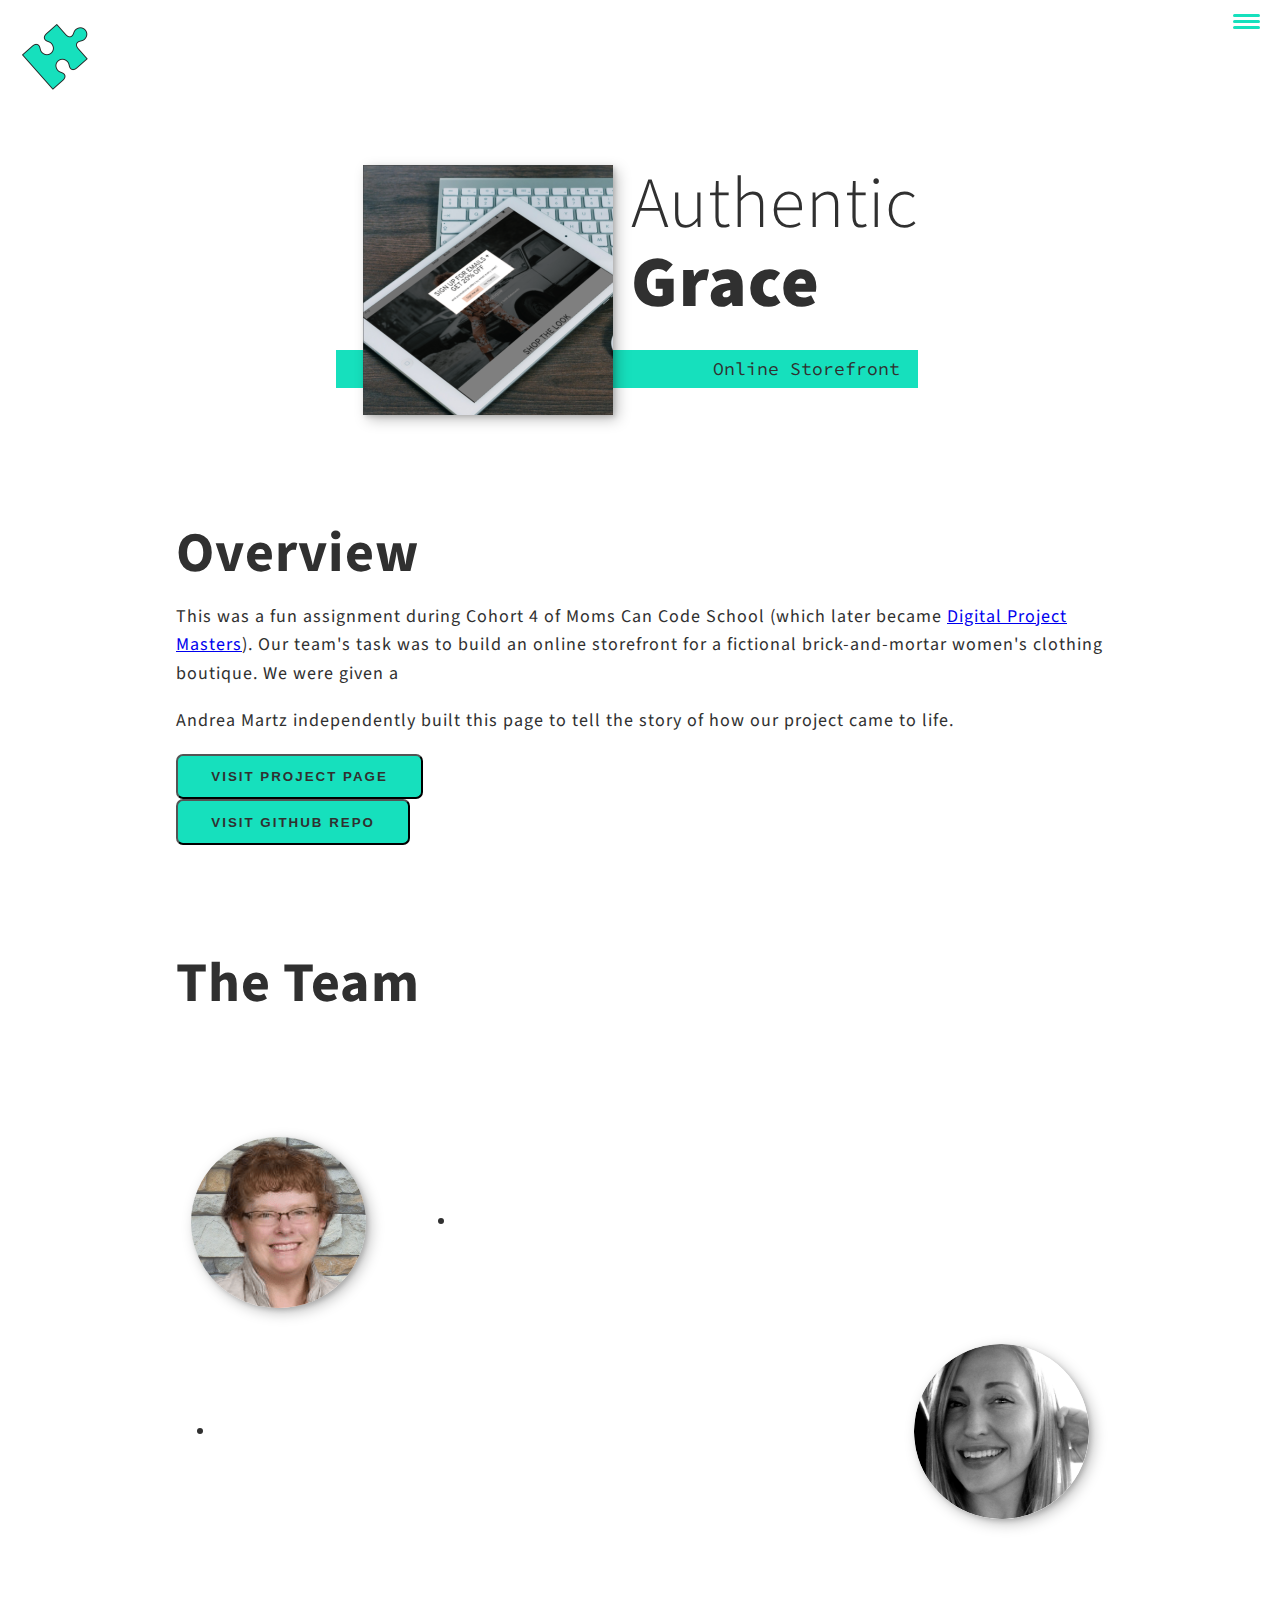
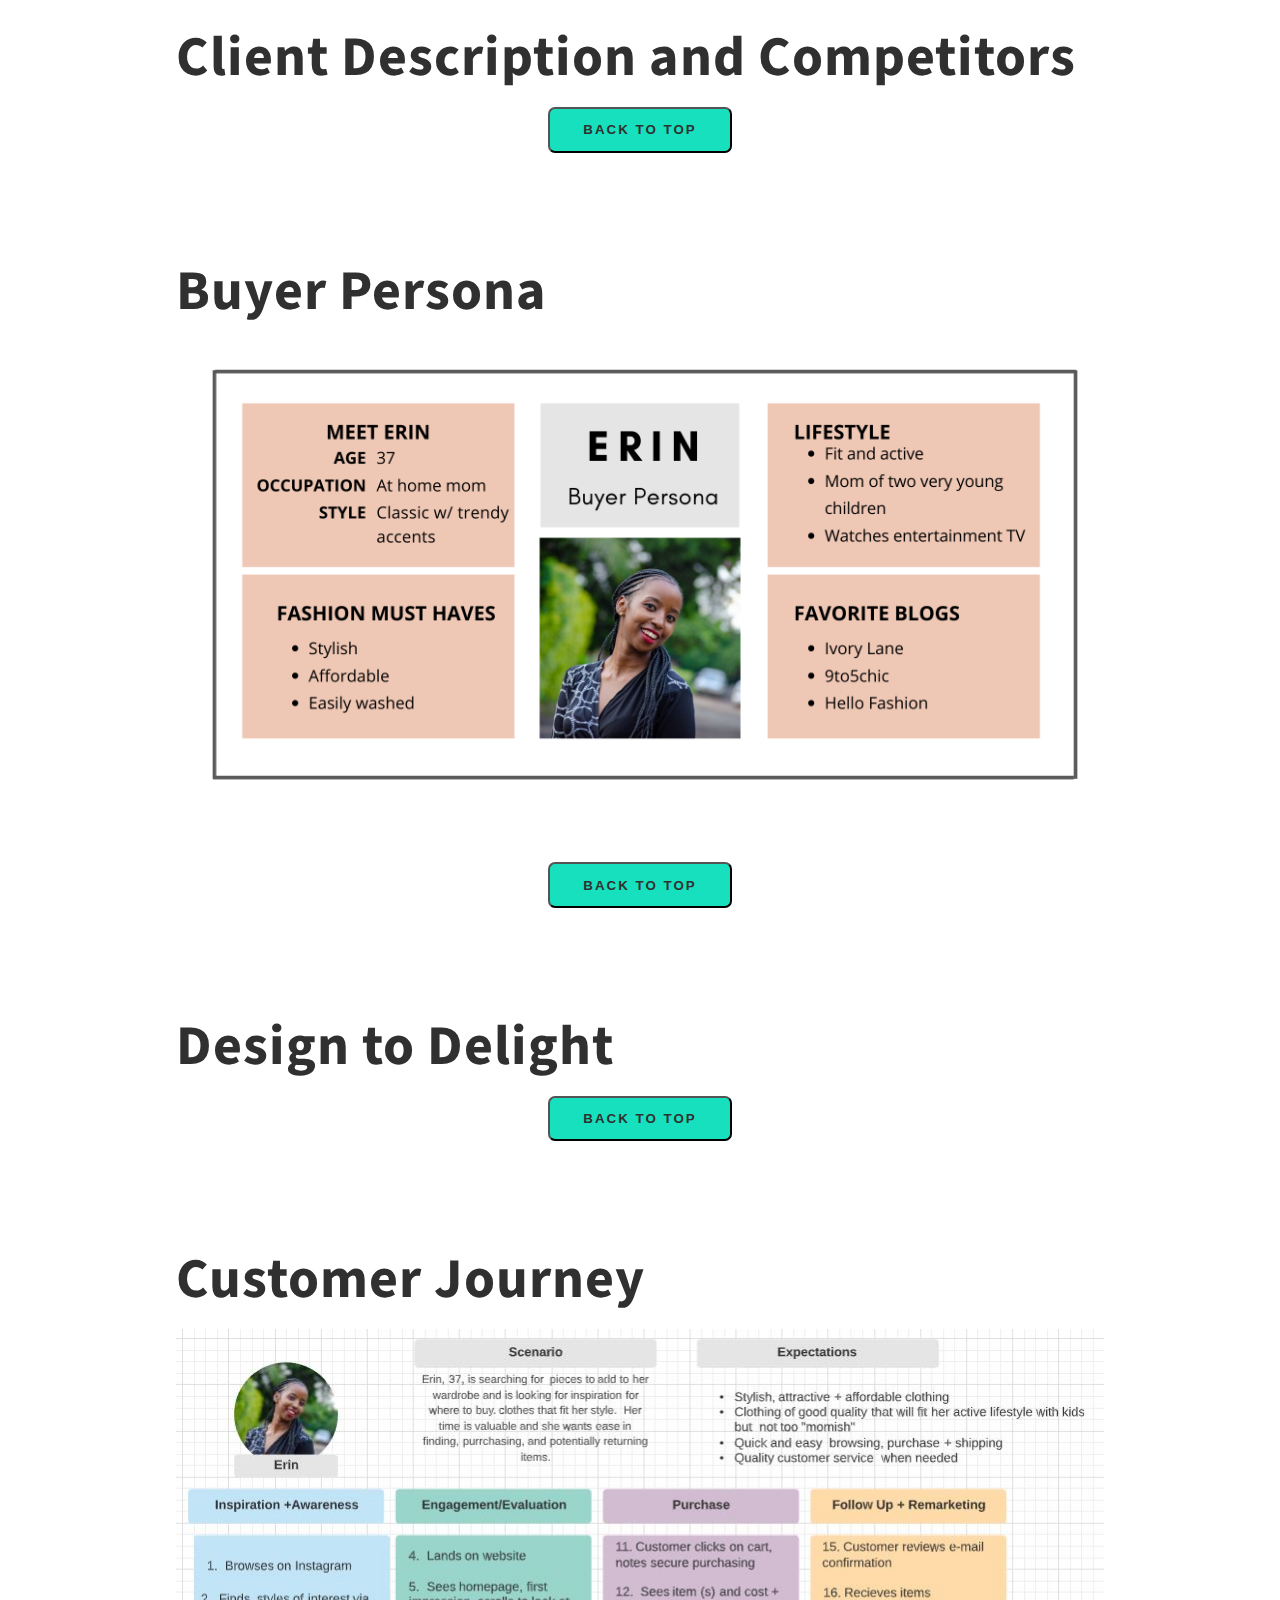
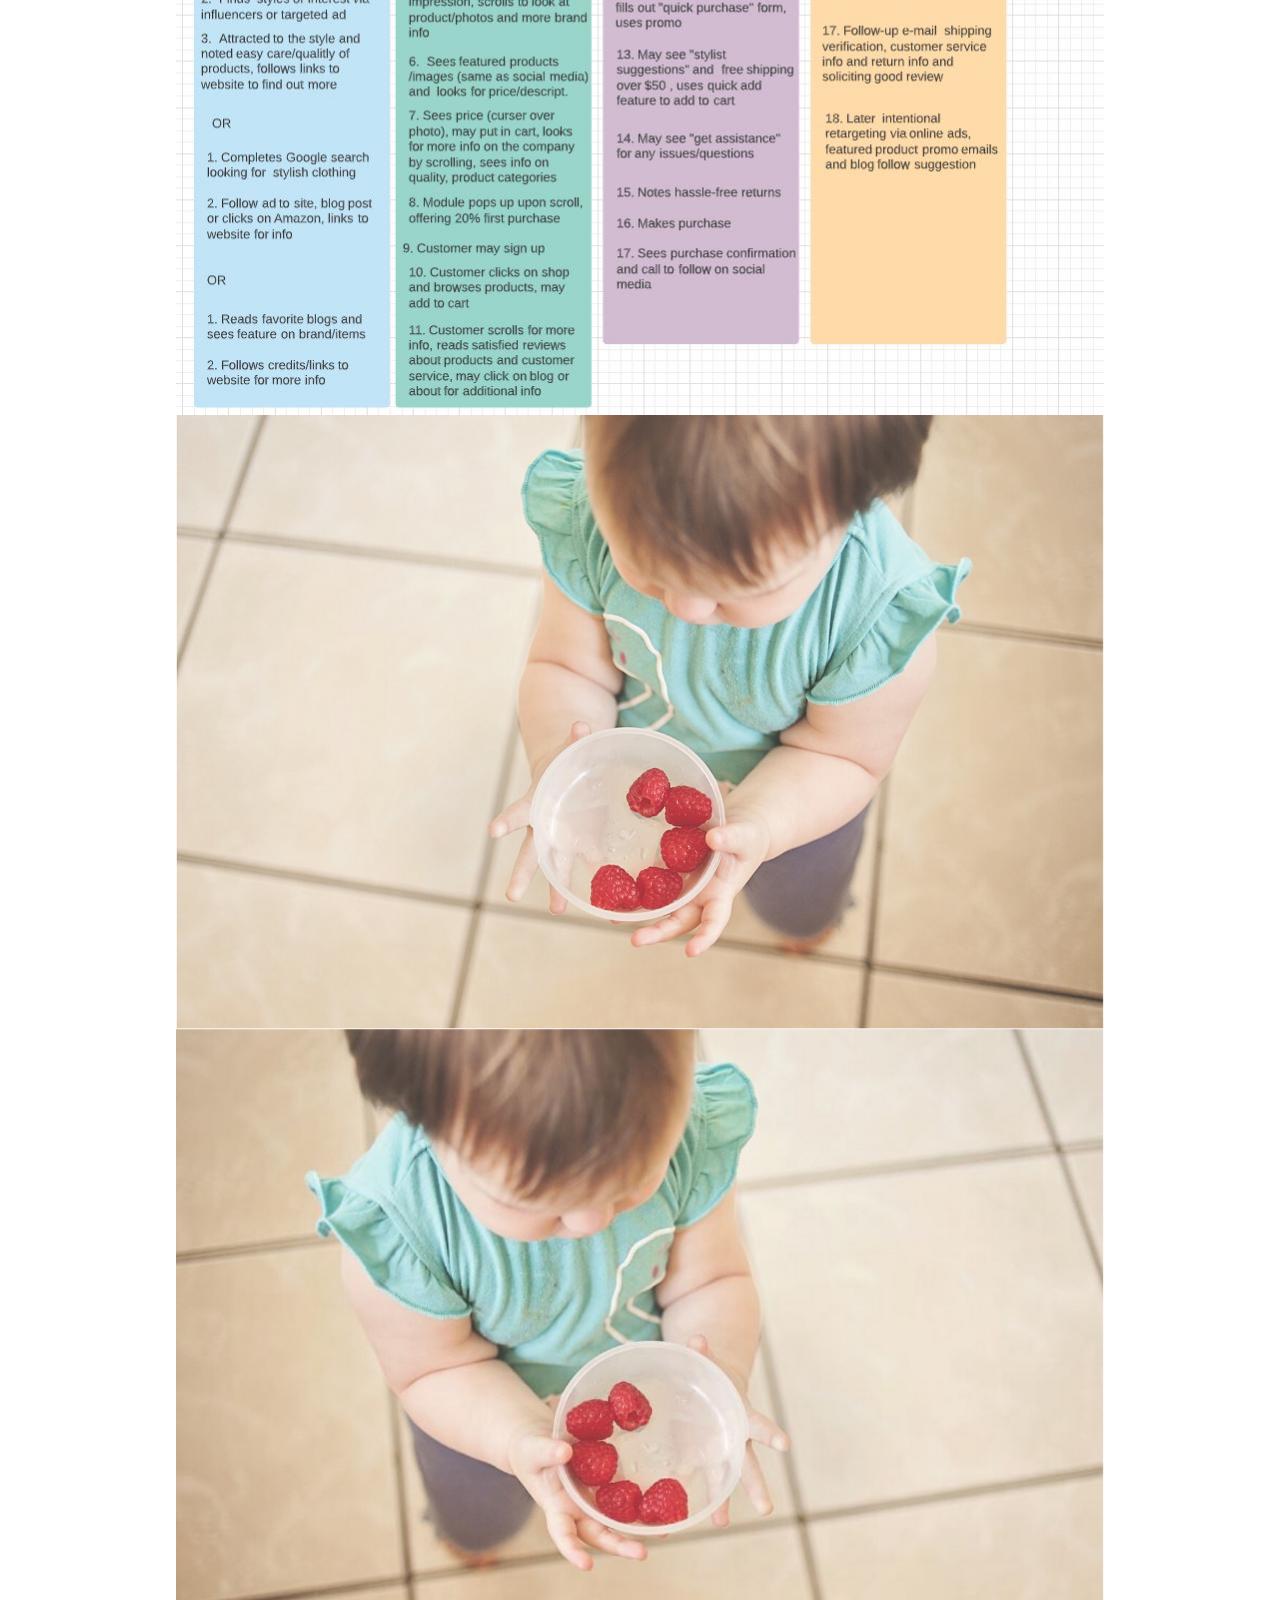
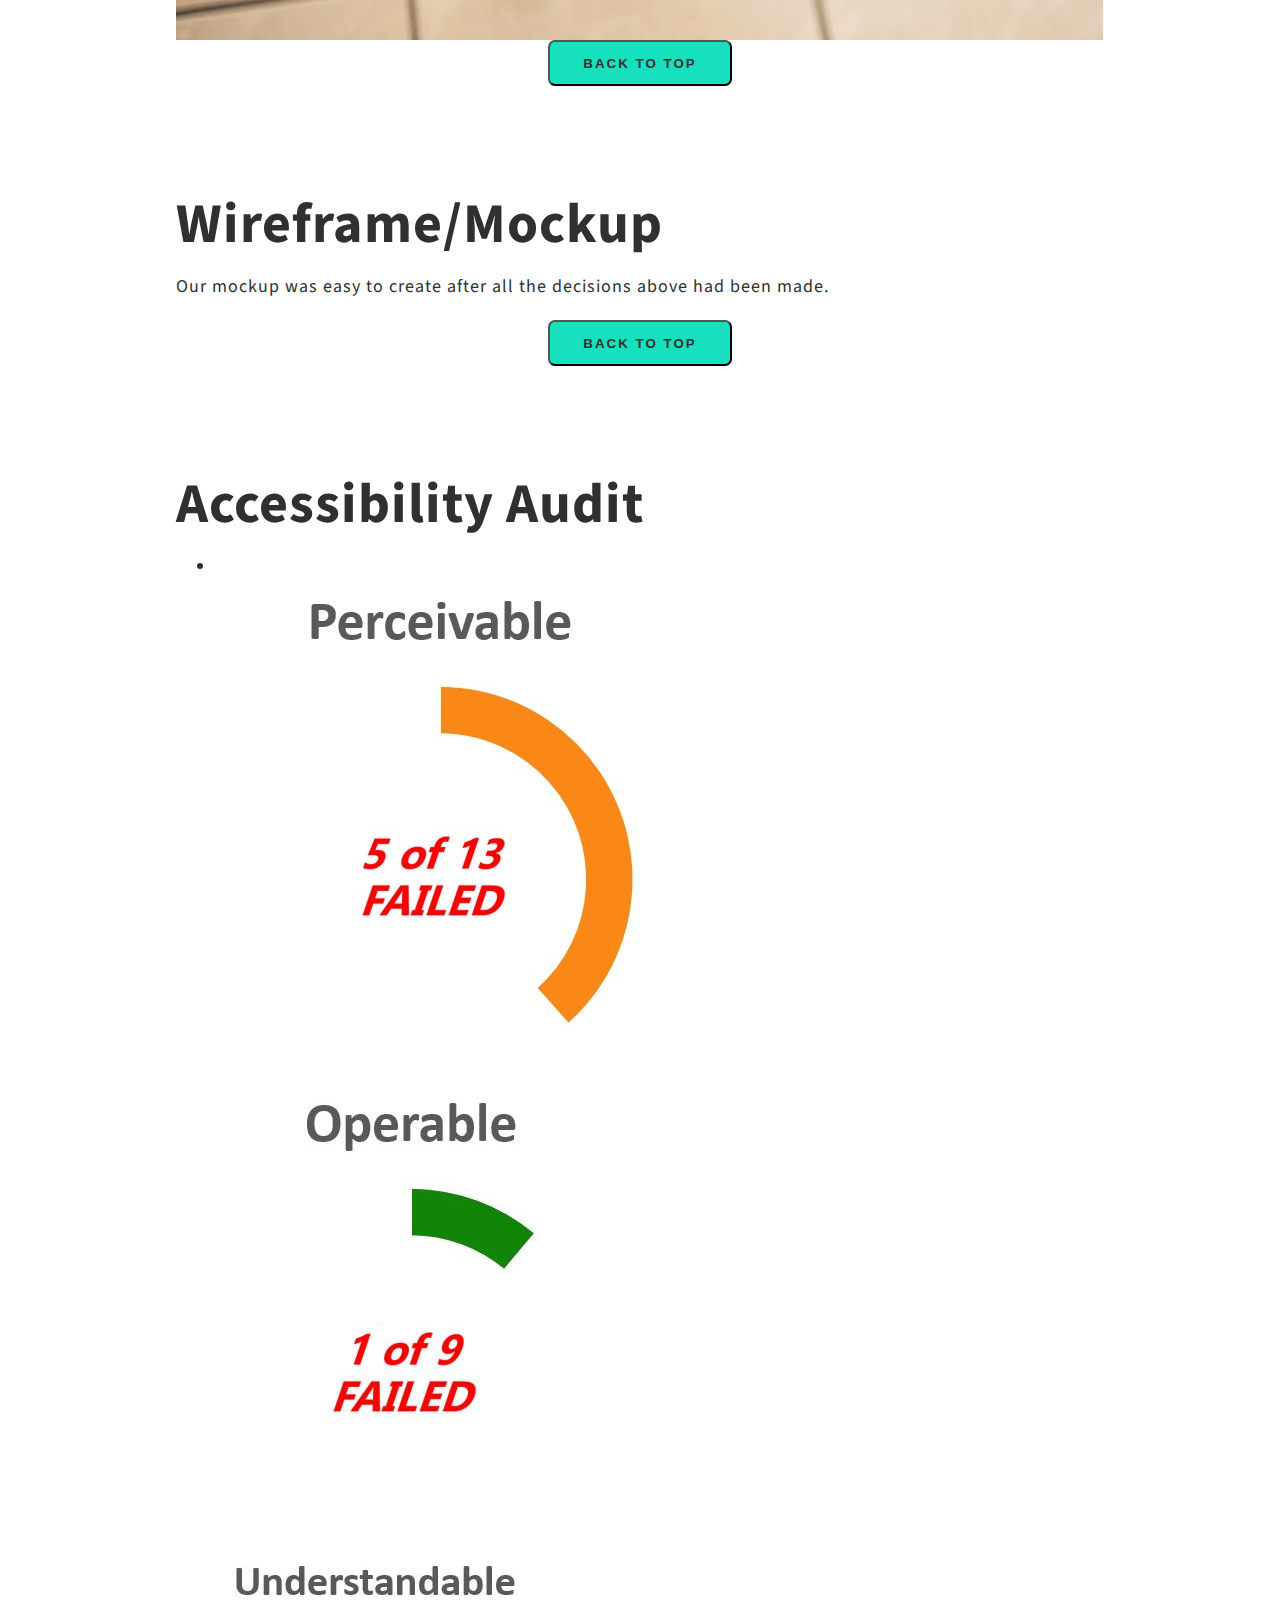
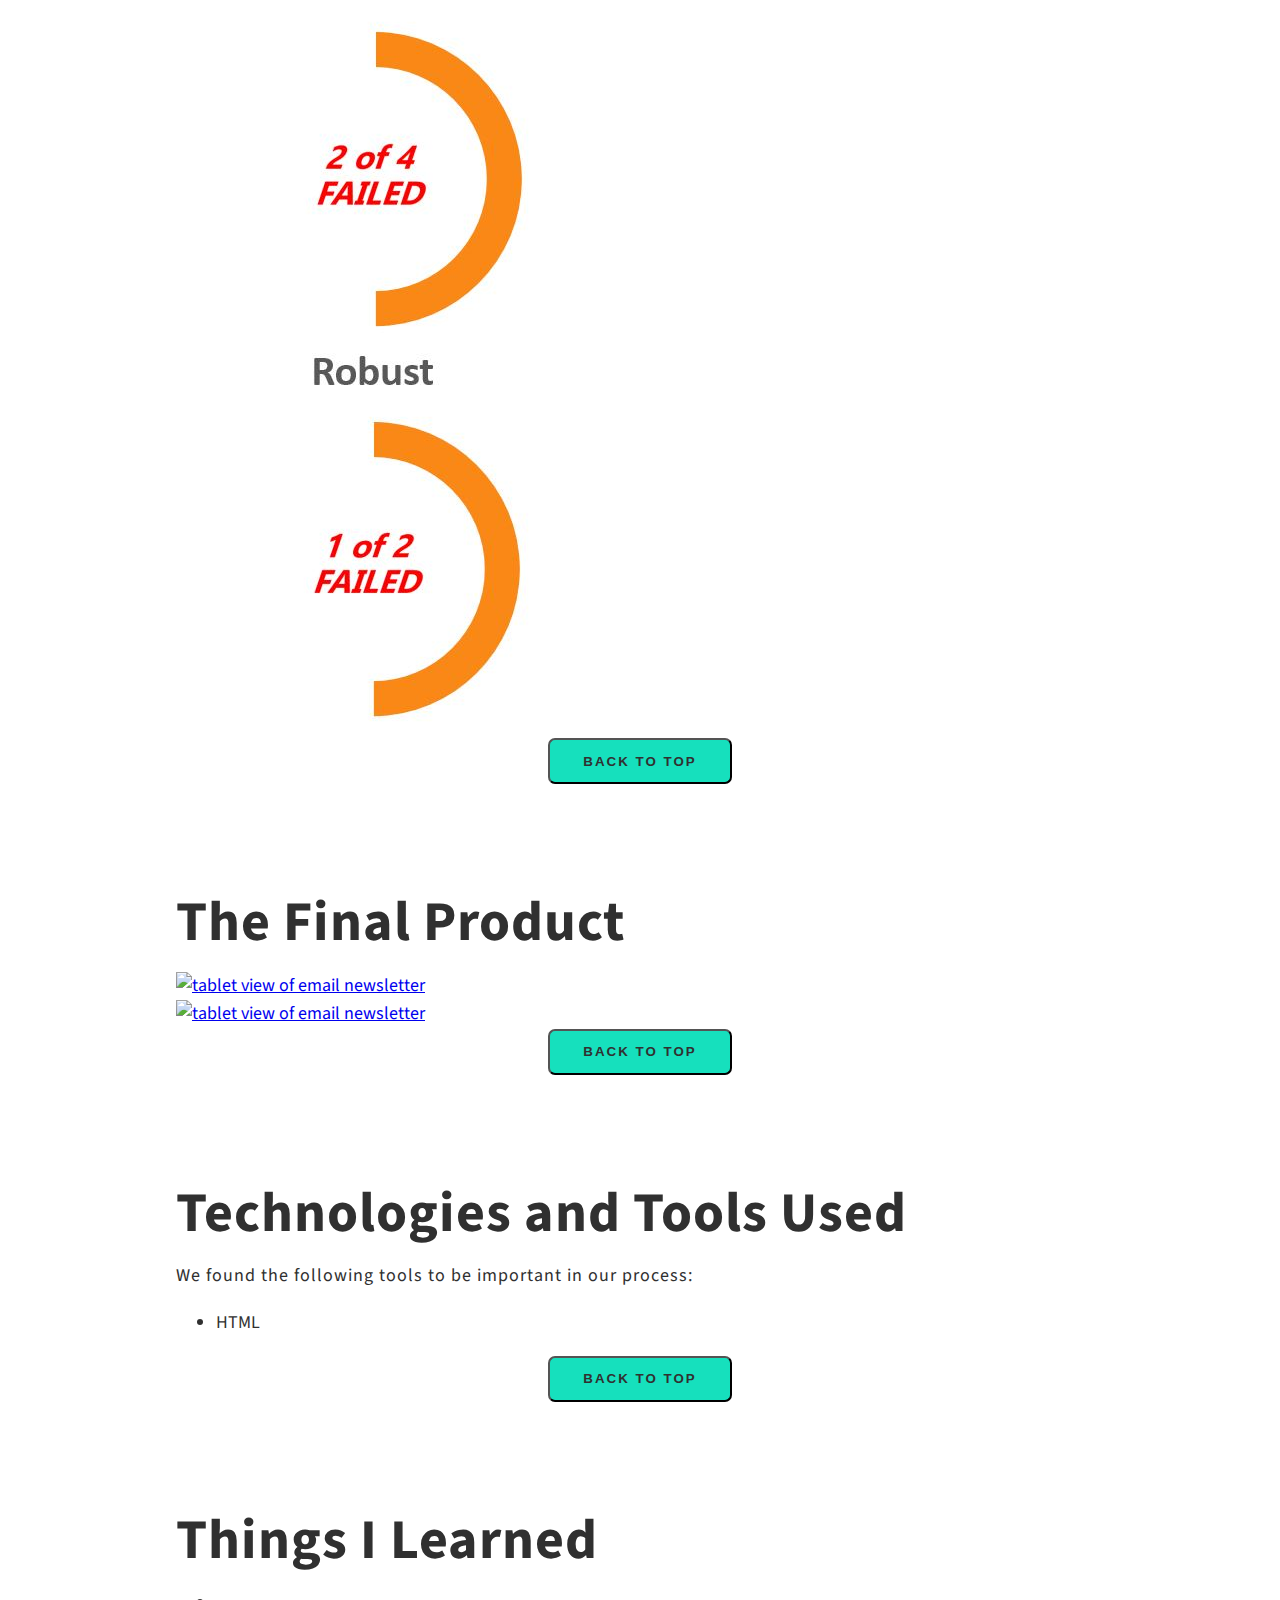
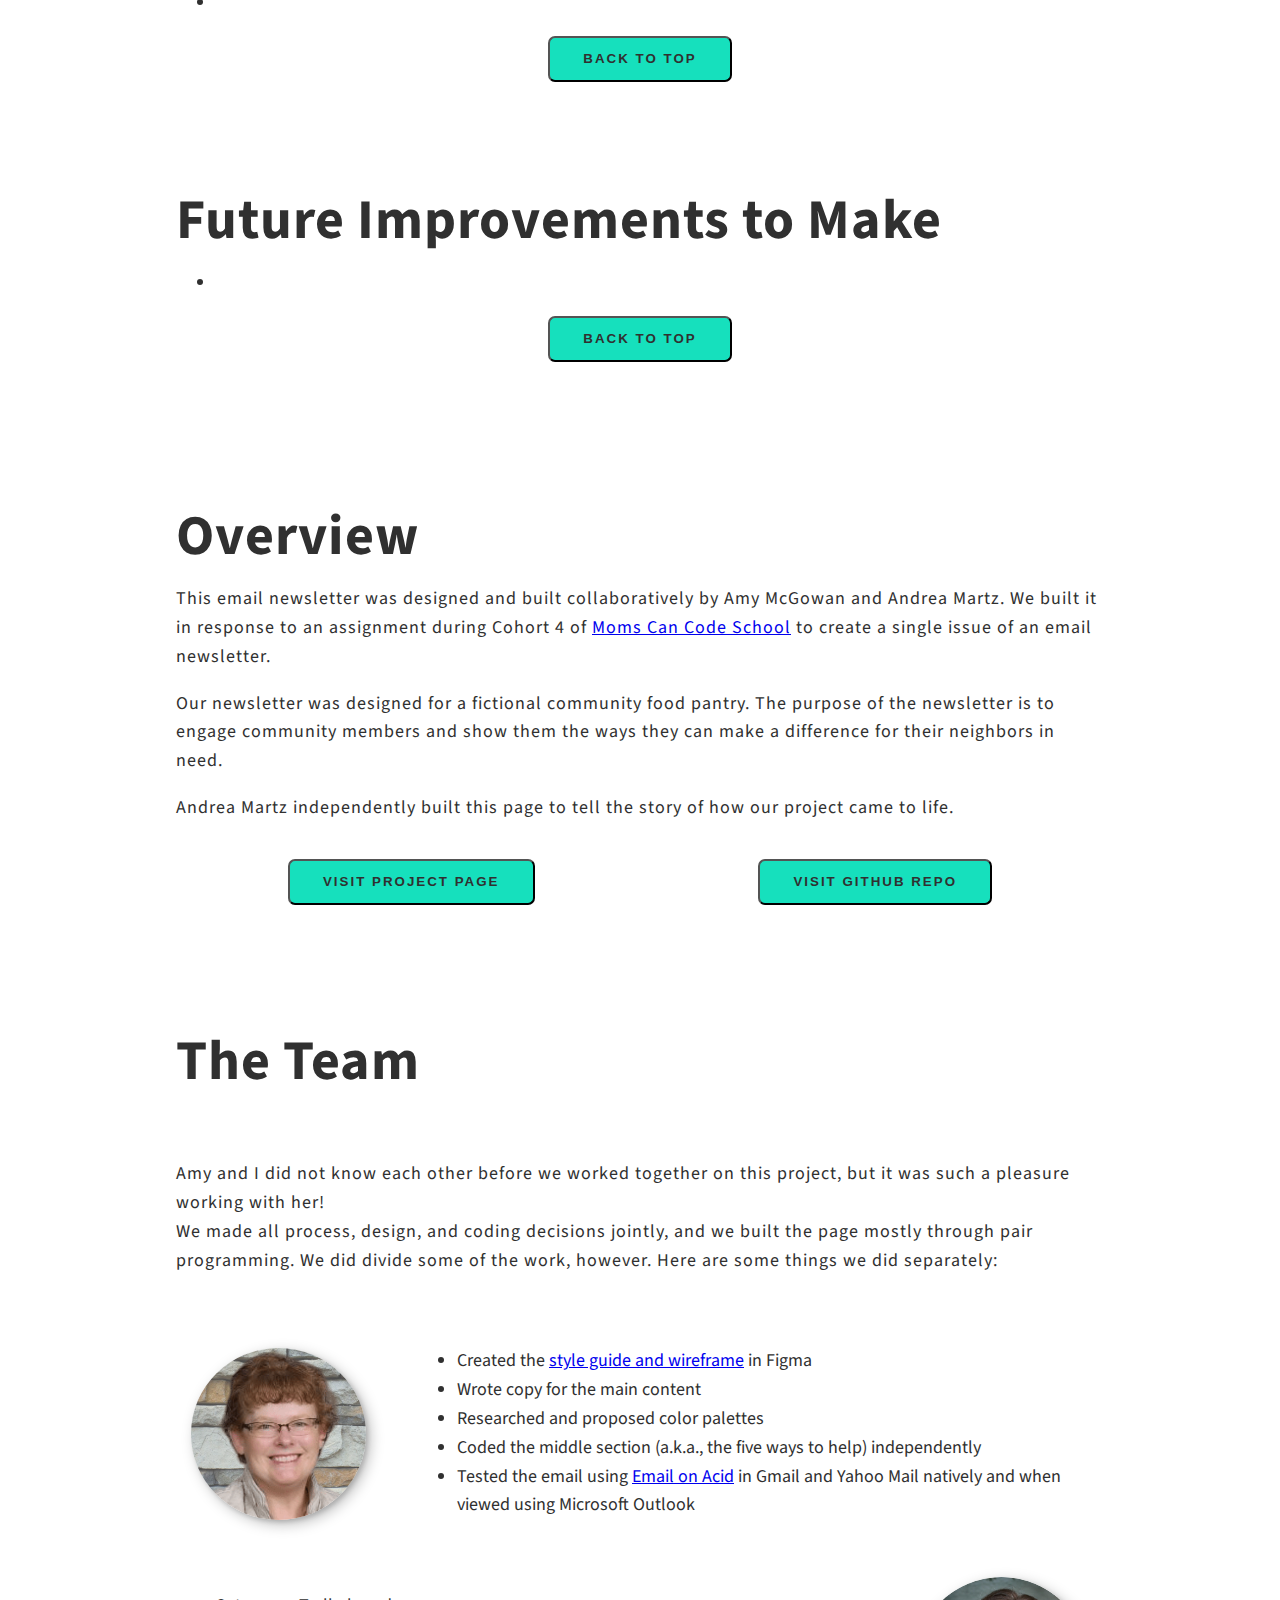
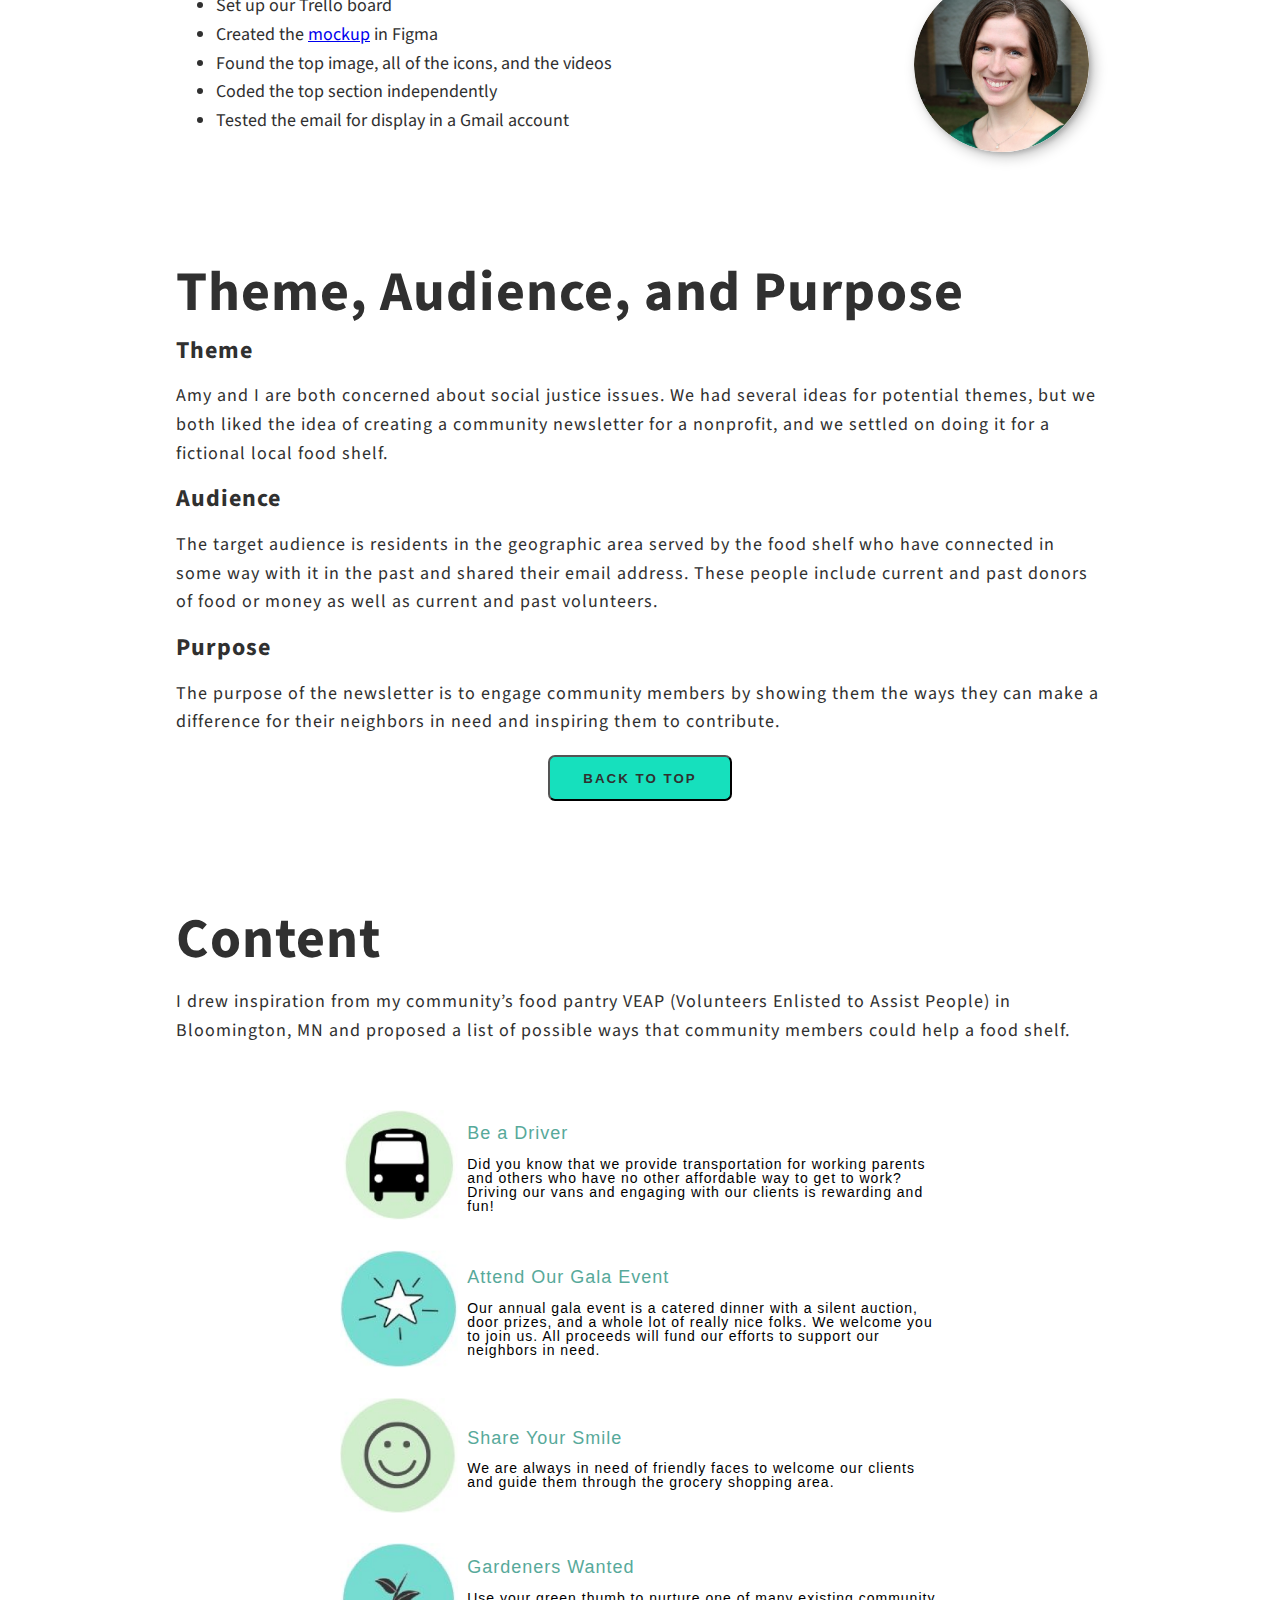
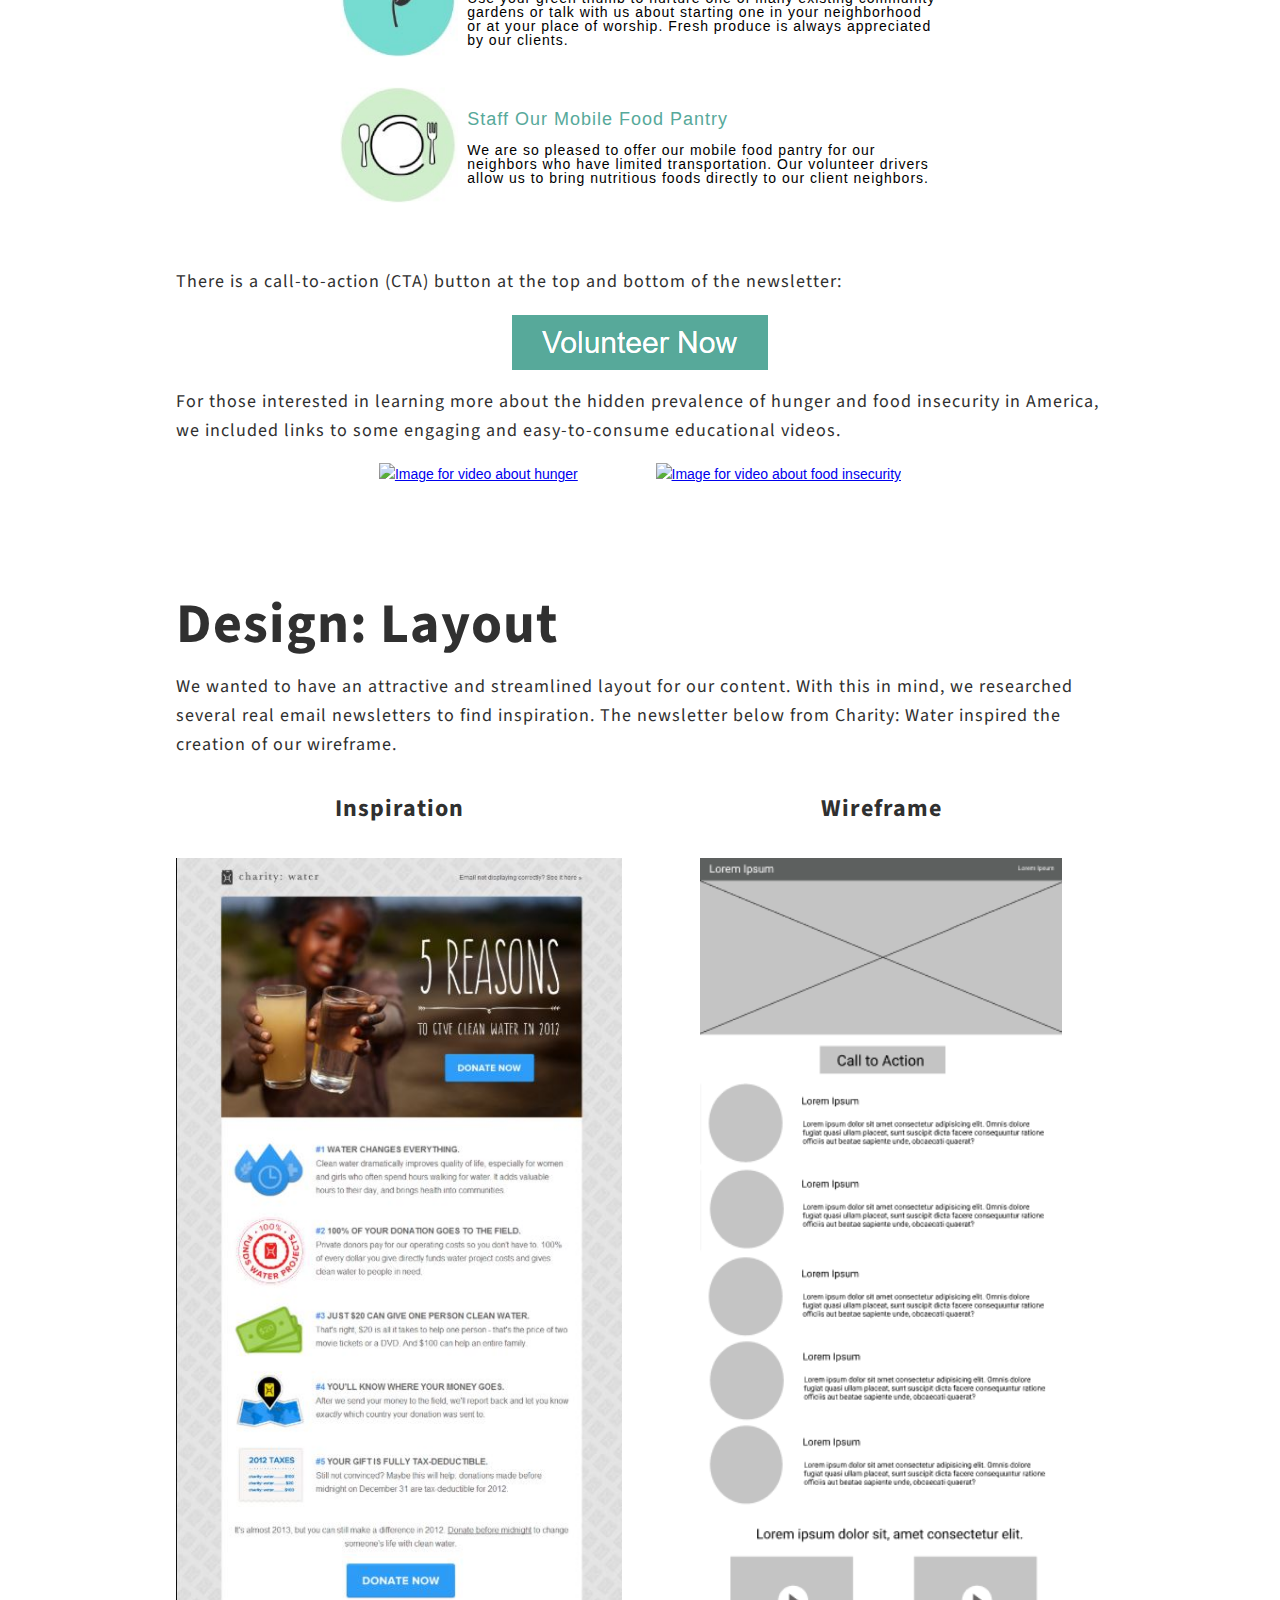
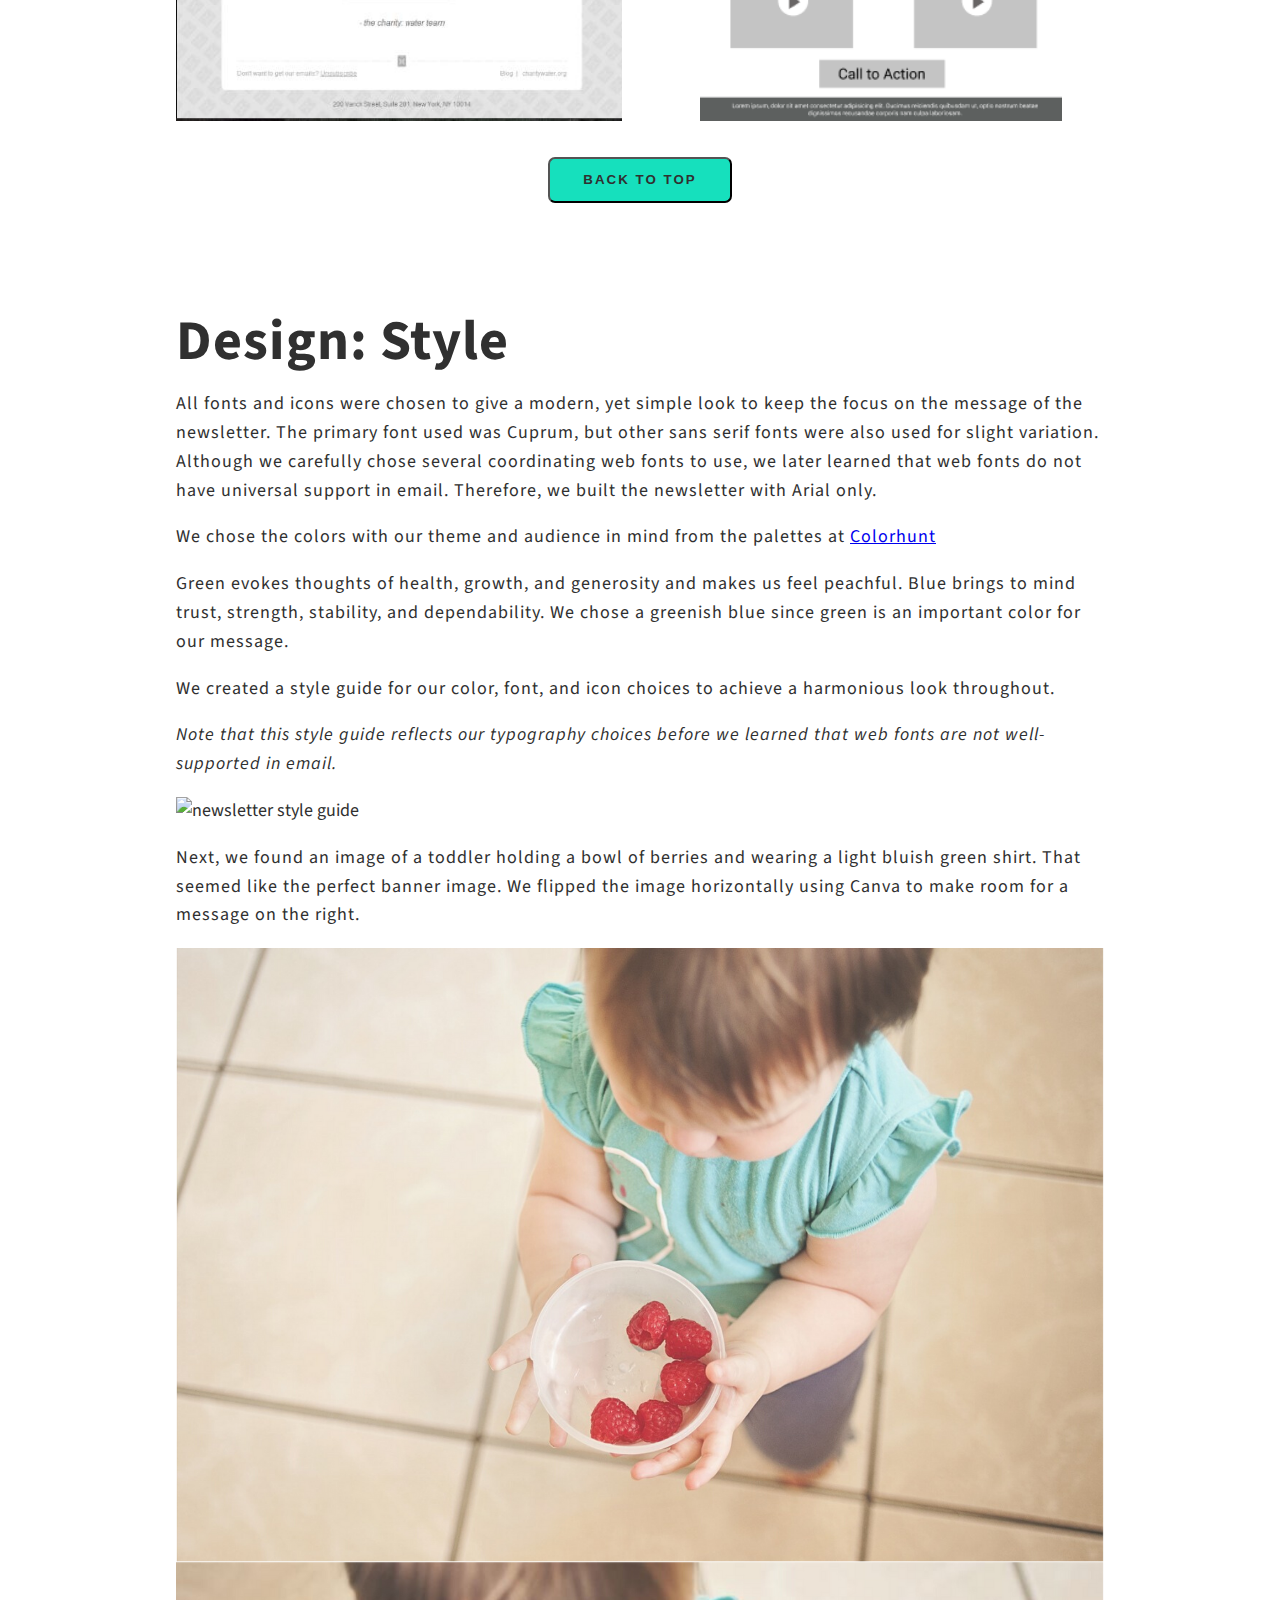
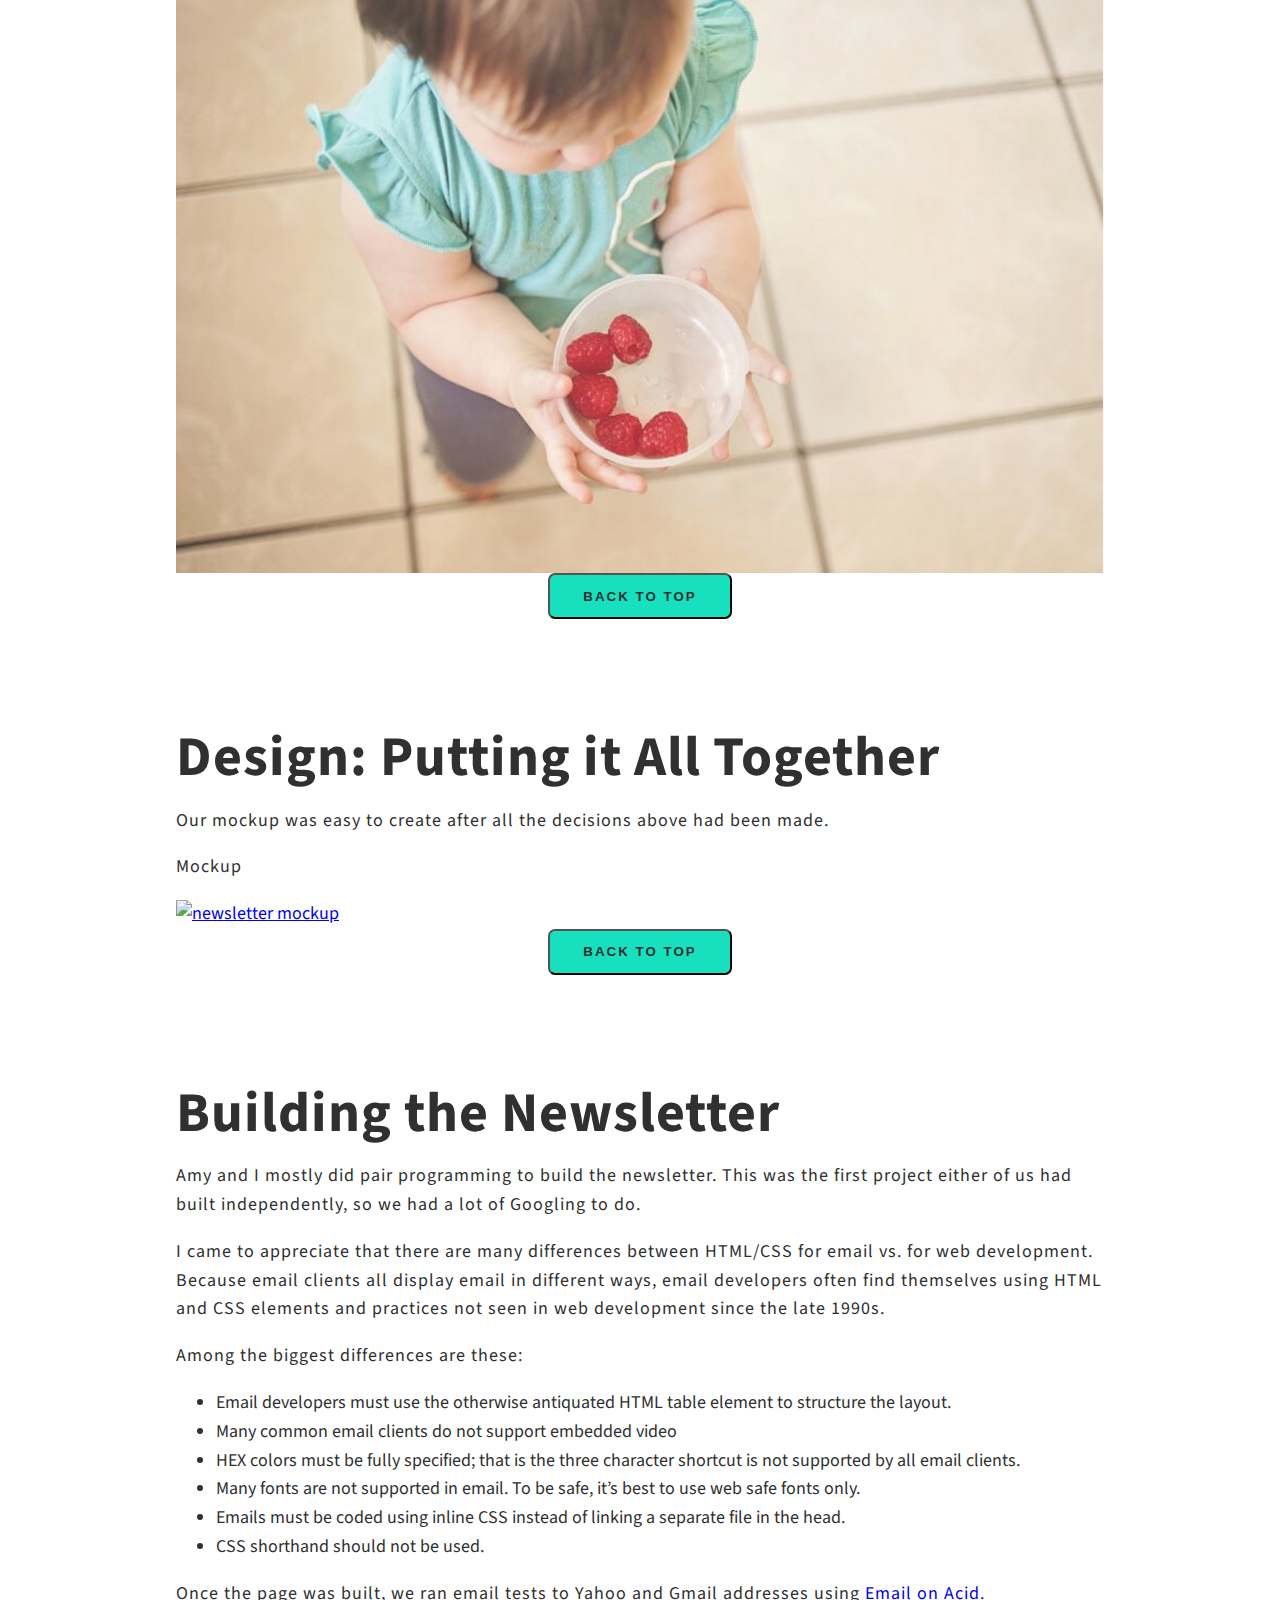
==== commit 3f7f484f: "Remove empty line and empty list item" ====
--- a/authentic-grace.html
+++ b/authentic-grace.html
@@ -19,8 +19,9 @@
   <link rel="stylesheet" href="https://cdnjs.cloudflare.com/ajax/libs/font-awesome/5.11.2/css/all.css"
     integrity="sha256-46qynGAkLSFpVbEBog43gvNhfrOj+BmwXdxFgVK/Kvc=" crossorigin="anonymous" />
   <!-- Google Fonts -->
-  <link href="https://fonts.googleapis.com/css?family=Source+Code+Pro:400,900|Source+Sans+Pro:300,900&display=swap"
-    rel="stylesheet">
+  <link
+    href="https://fonts.googleapis.com/css?family=Source+Code+Pro:400,900|Source+Sans+Pro:300,400,600,900&display=swap"
+    rel="stylesheet" />
 
   <link rel="stylesheet" href="css/style.css">
   <link rel="stylesheet" href="css/authentic-grace.css">
@@ -68,13 +69,18 @@
 
       <p>Andrea Martz independently built this page to tell the story of how our project came to life.
       </p>
-      <div class="overview__btns">
-        <a href="https://andreamartz.dev/mcc-authentic-grace/" target="_blank">
-          <button class="btn btn-prj-info" type="button">Visit Project Page</button>
-        </a>
-        <a href="https://github.com/andreamartz/mcc-authentic-grace" target="_blank">
-          <button class="btn btn-prj-info" type="button">Visit GitHub Repo</button>
-        </a>
+
+      <div class="btns-container">
+        <div class="prj-btn-container">
+          <a href="https://andreamartz.dev/mcc-authentic-grace/" target="_blank" rel="noreferrer">
+            <button class="btn prj-btn" type="button">Visit Project Page</button>
+          </a>
+        </div>
+        <div class="prj-btn-container">
+          <a href="https://github.com/andreamartz/mcc-authentic-grace" target="_blank">
+            <button class="btn prj-btn prj-btn-github" type="button">Visit GitHub Repo</button>
+          </a>
+        </div>
       </div>
     </section>
     <!-- END Overview -->
@@ -219,8 +225,7 @@
       <h2 class="section__title">Technologies and Tools Used</h2>
       <p>We found the following tools to be important in our process:</p>
       <ul>
-        <li>
-        </li>
+        <li>HTML</li>
       </ul>
       <div class="btn--wrapper">
         <a href="#logo">
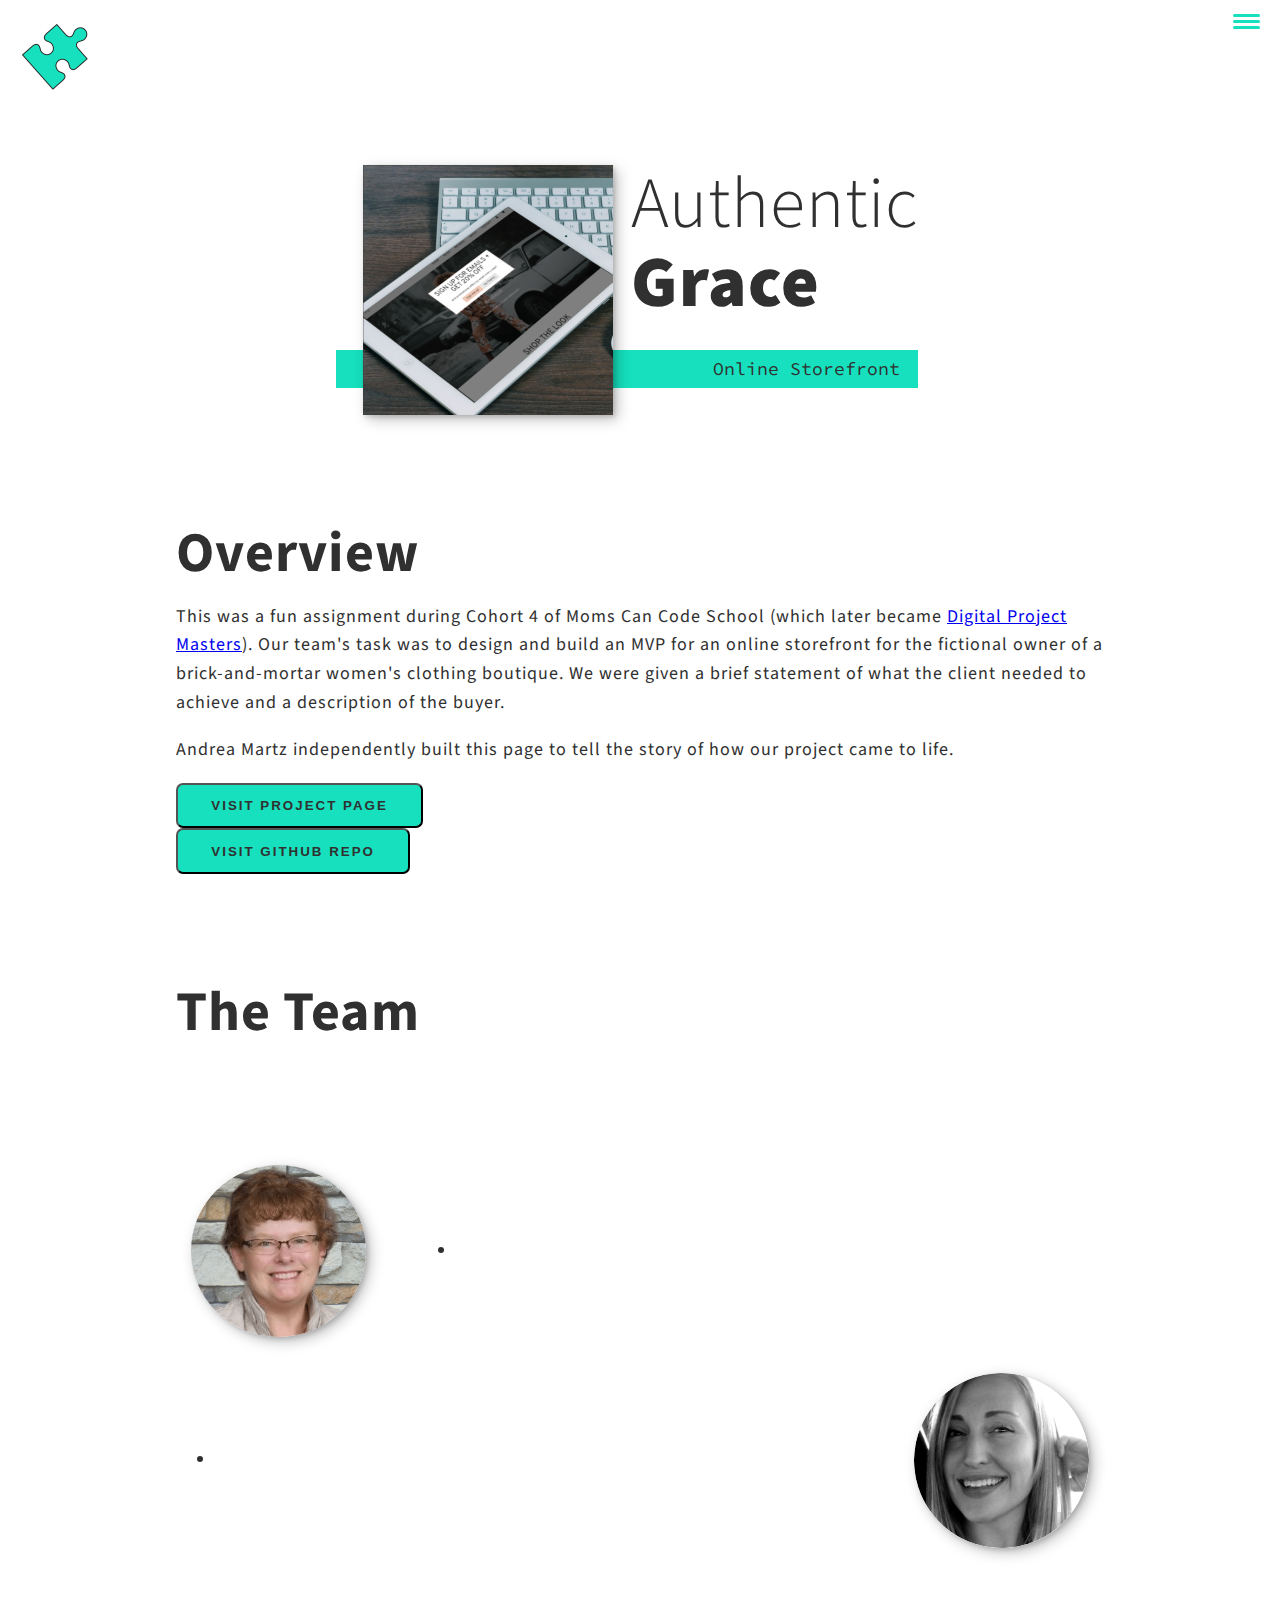
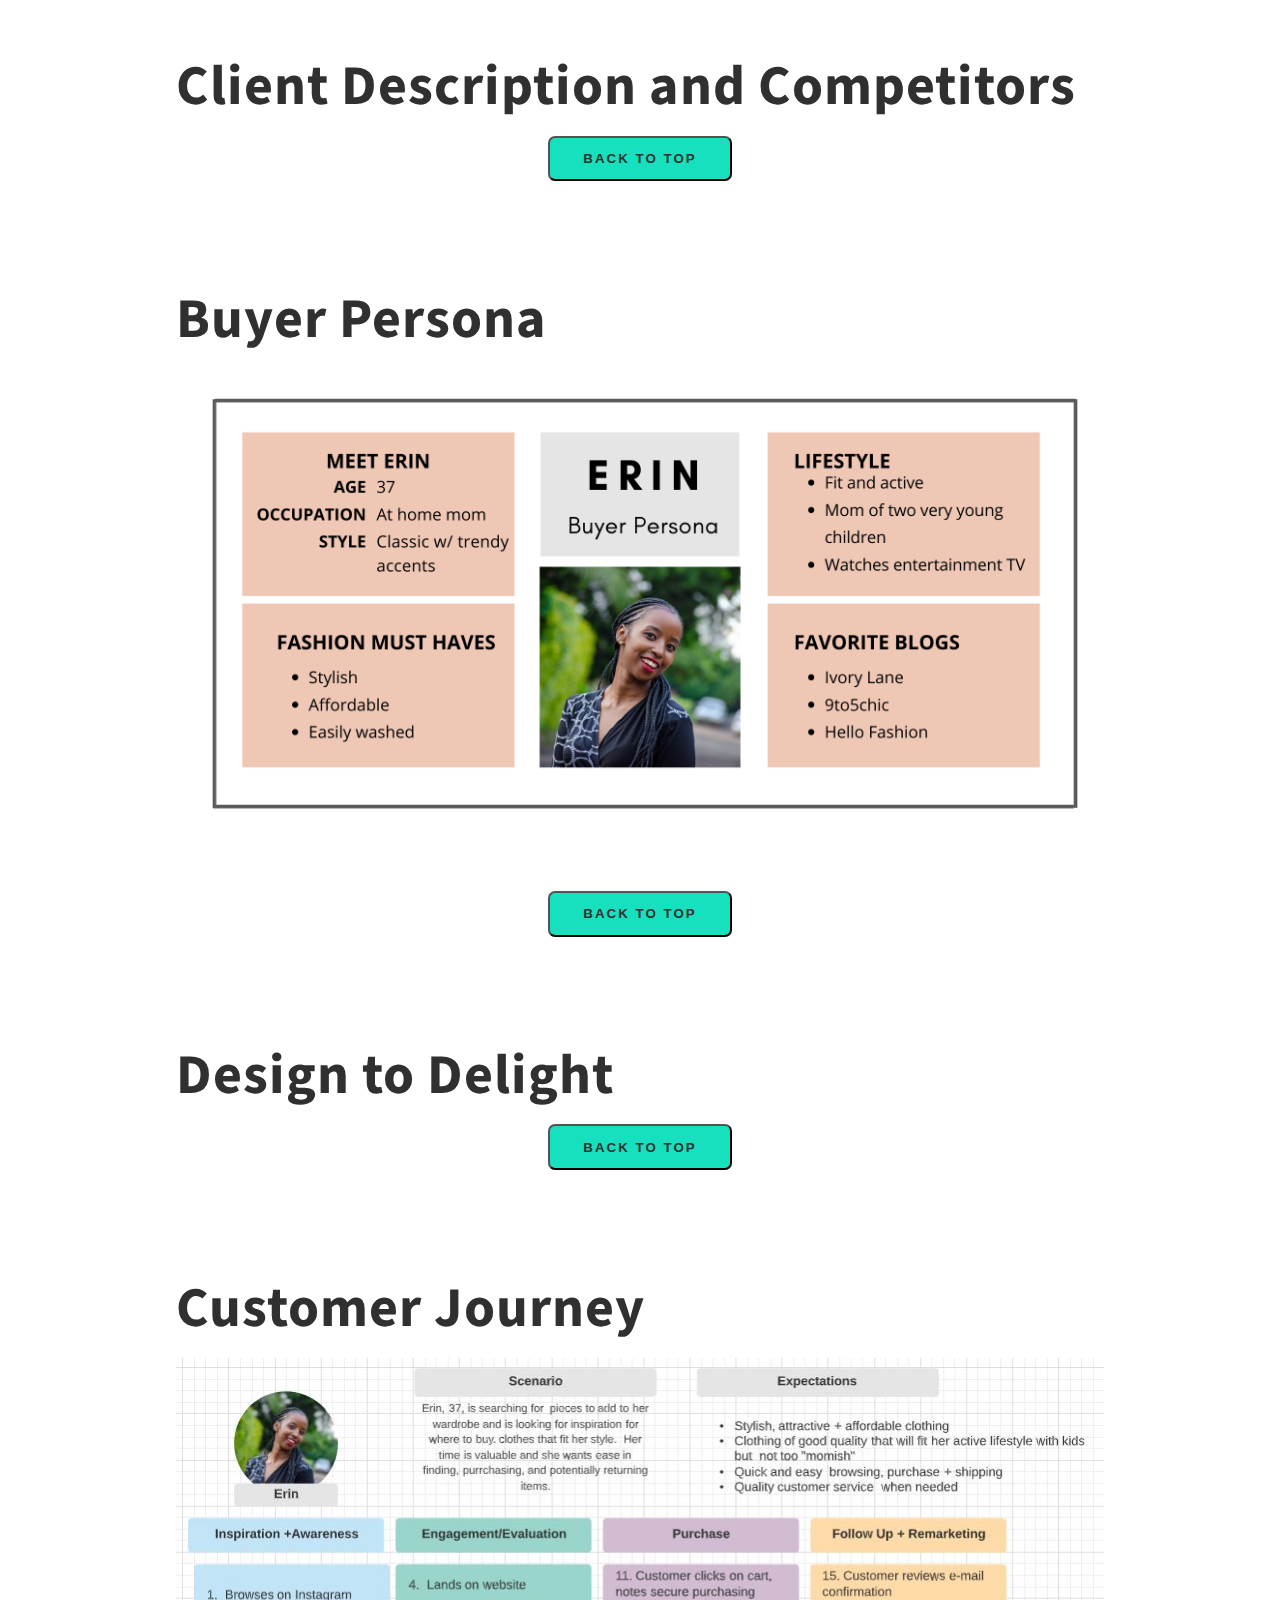
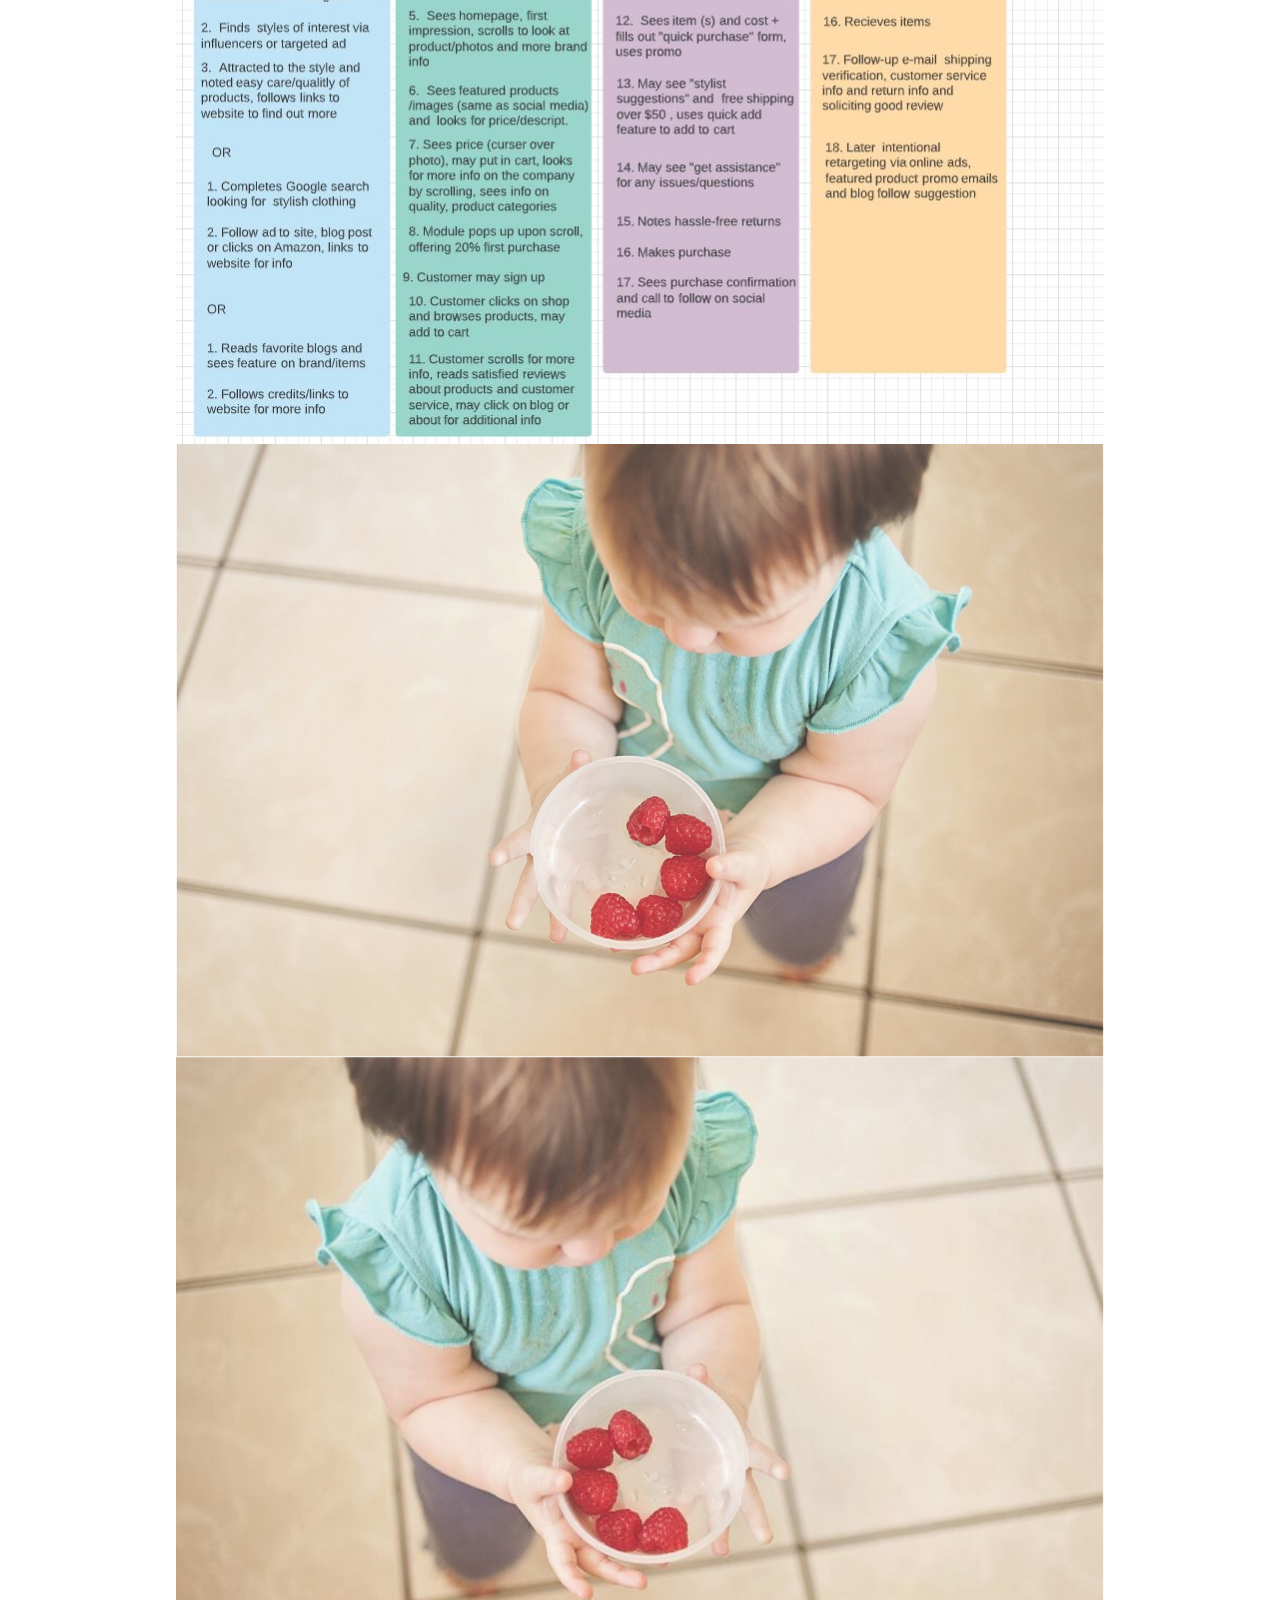
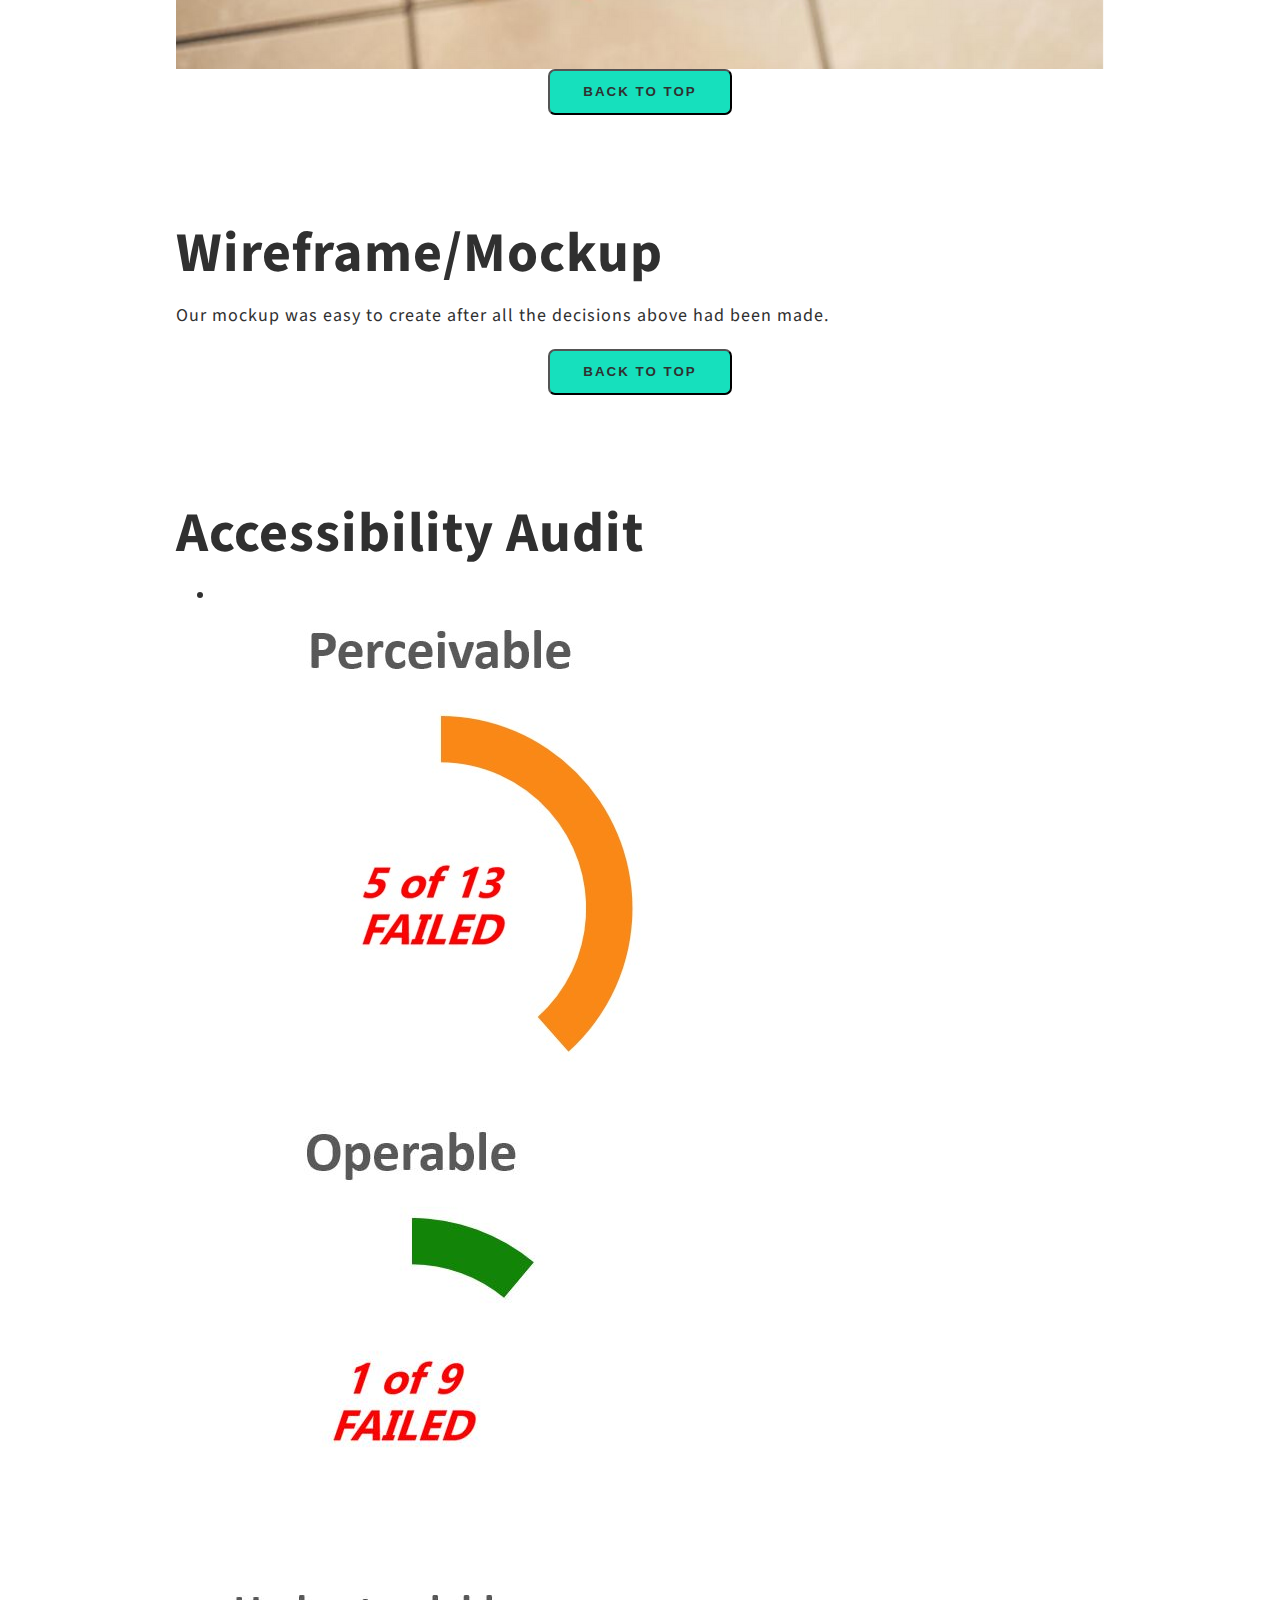
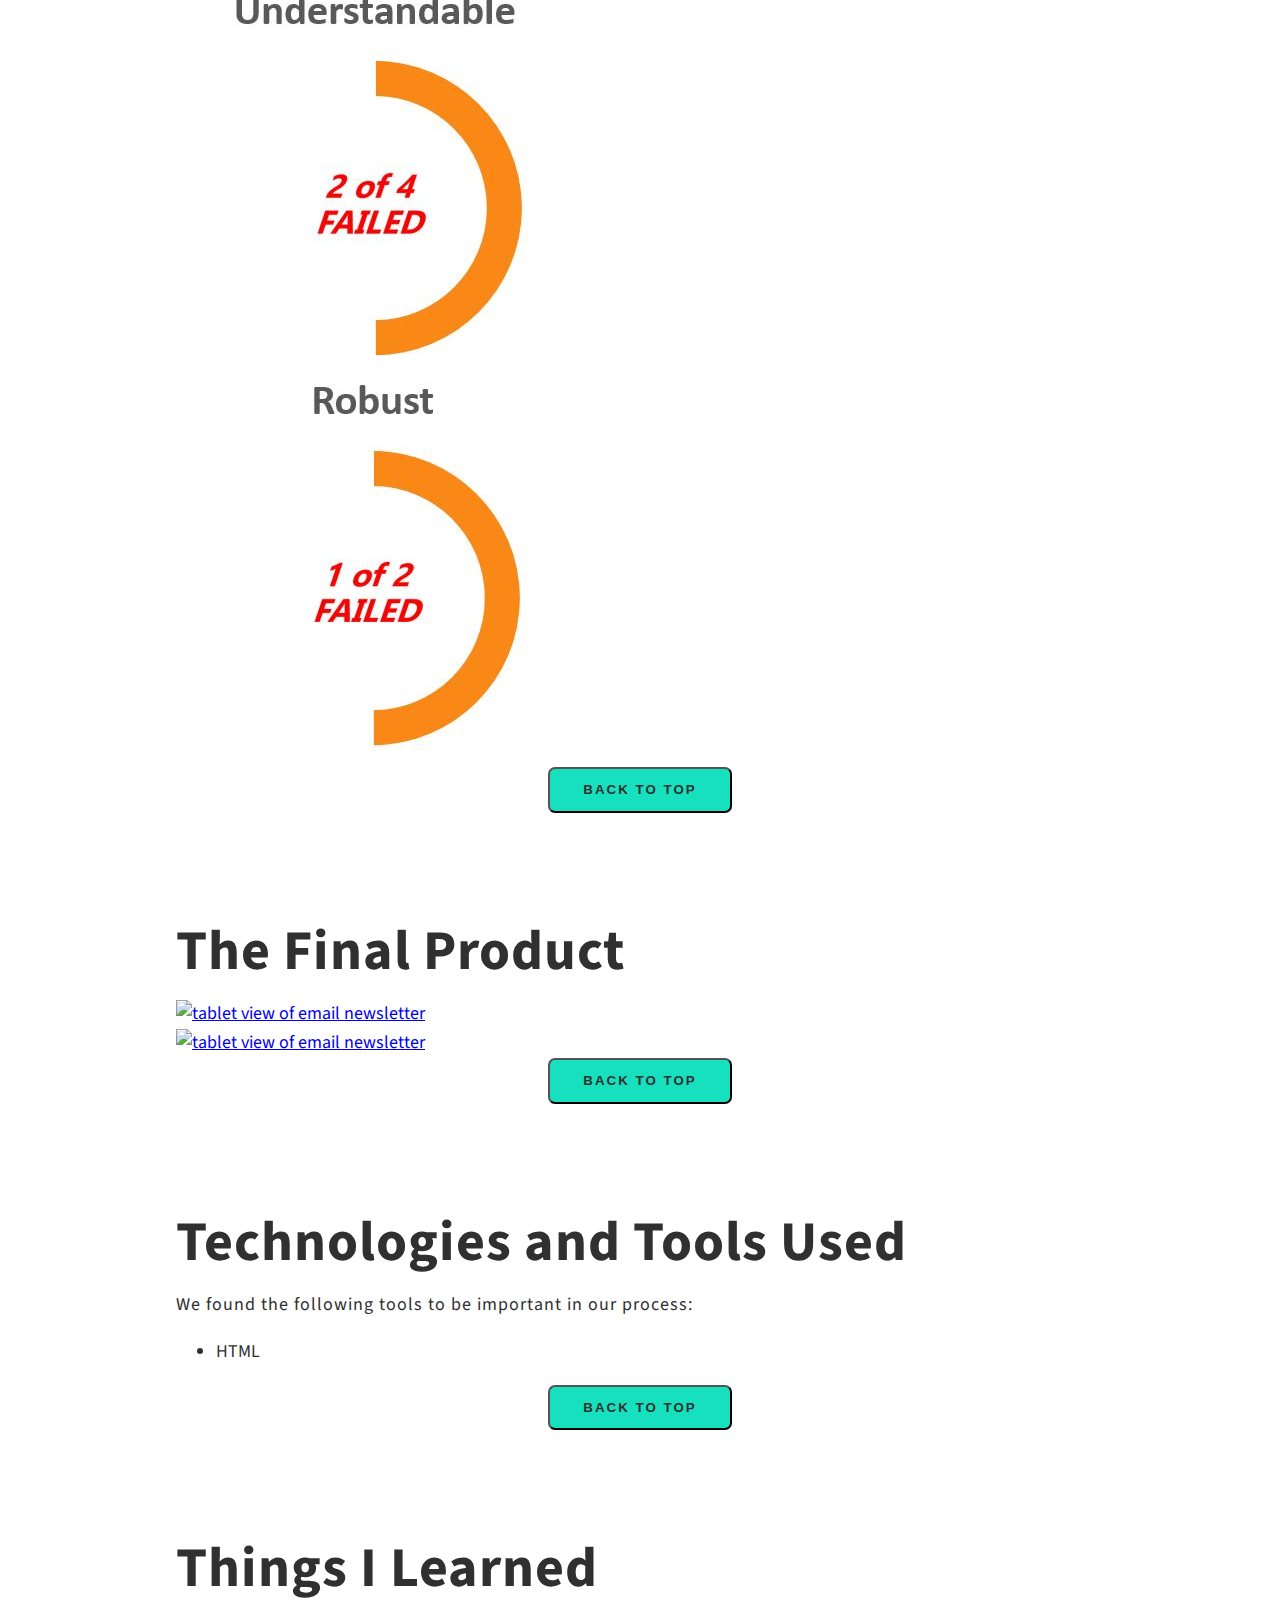
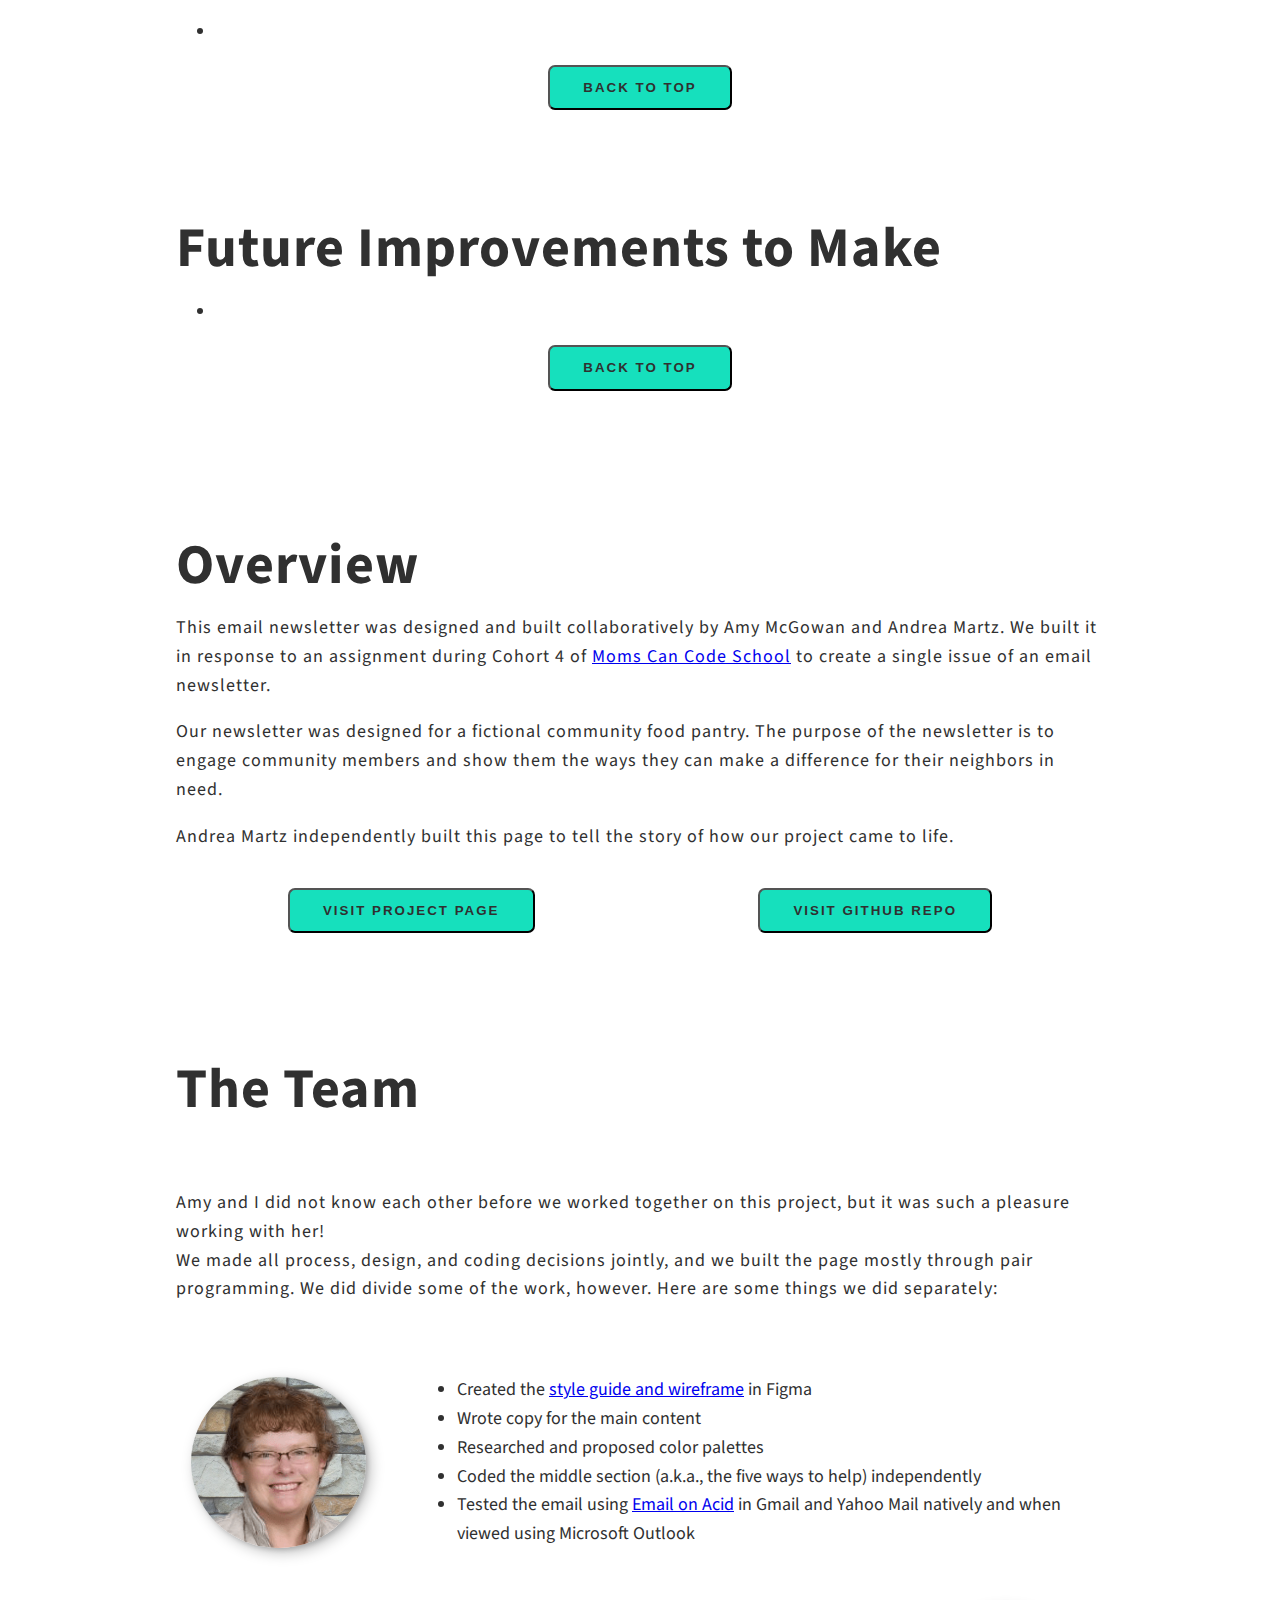
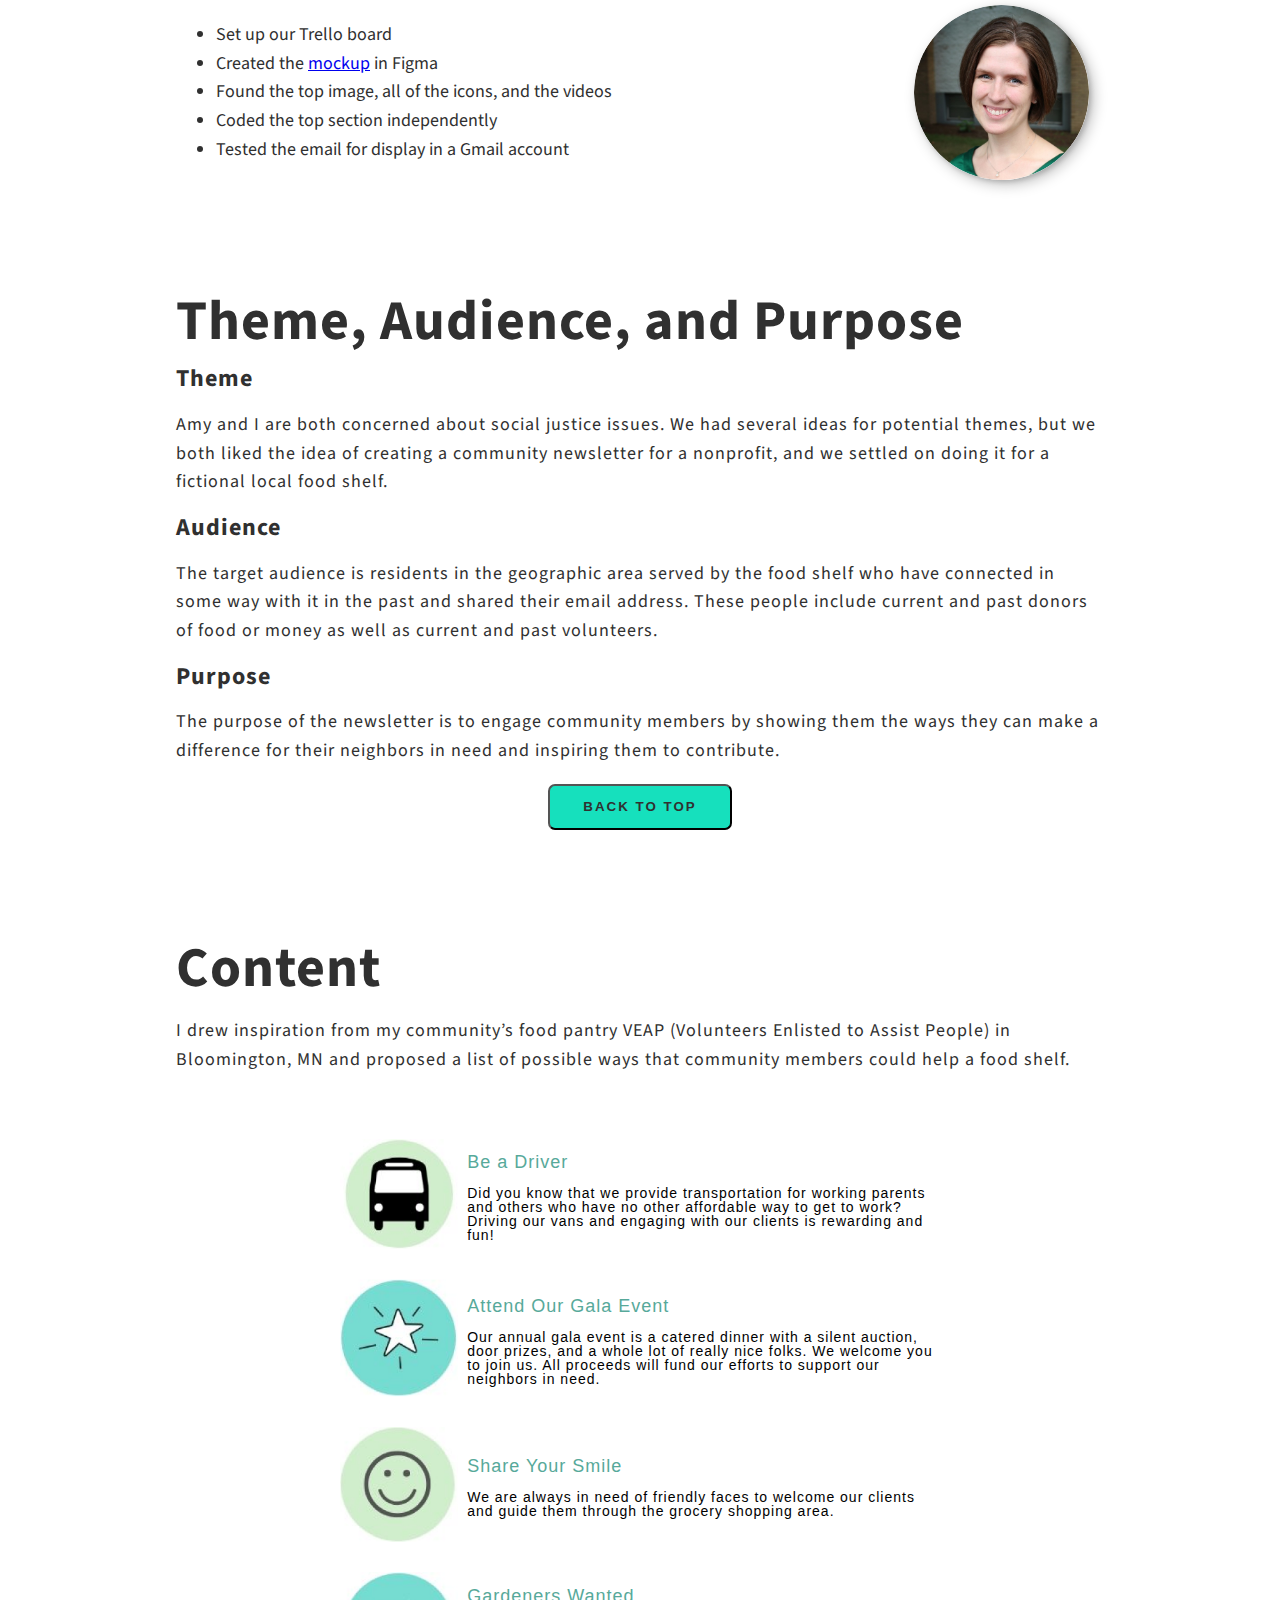
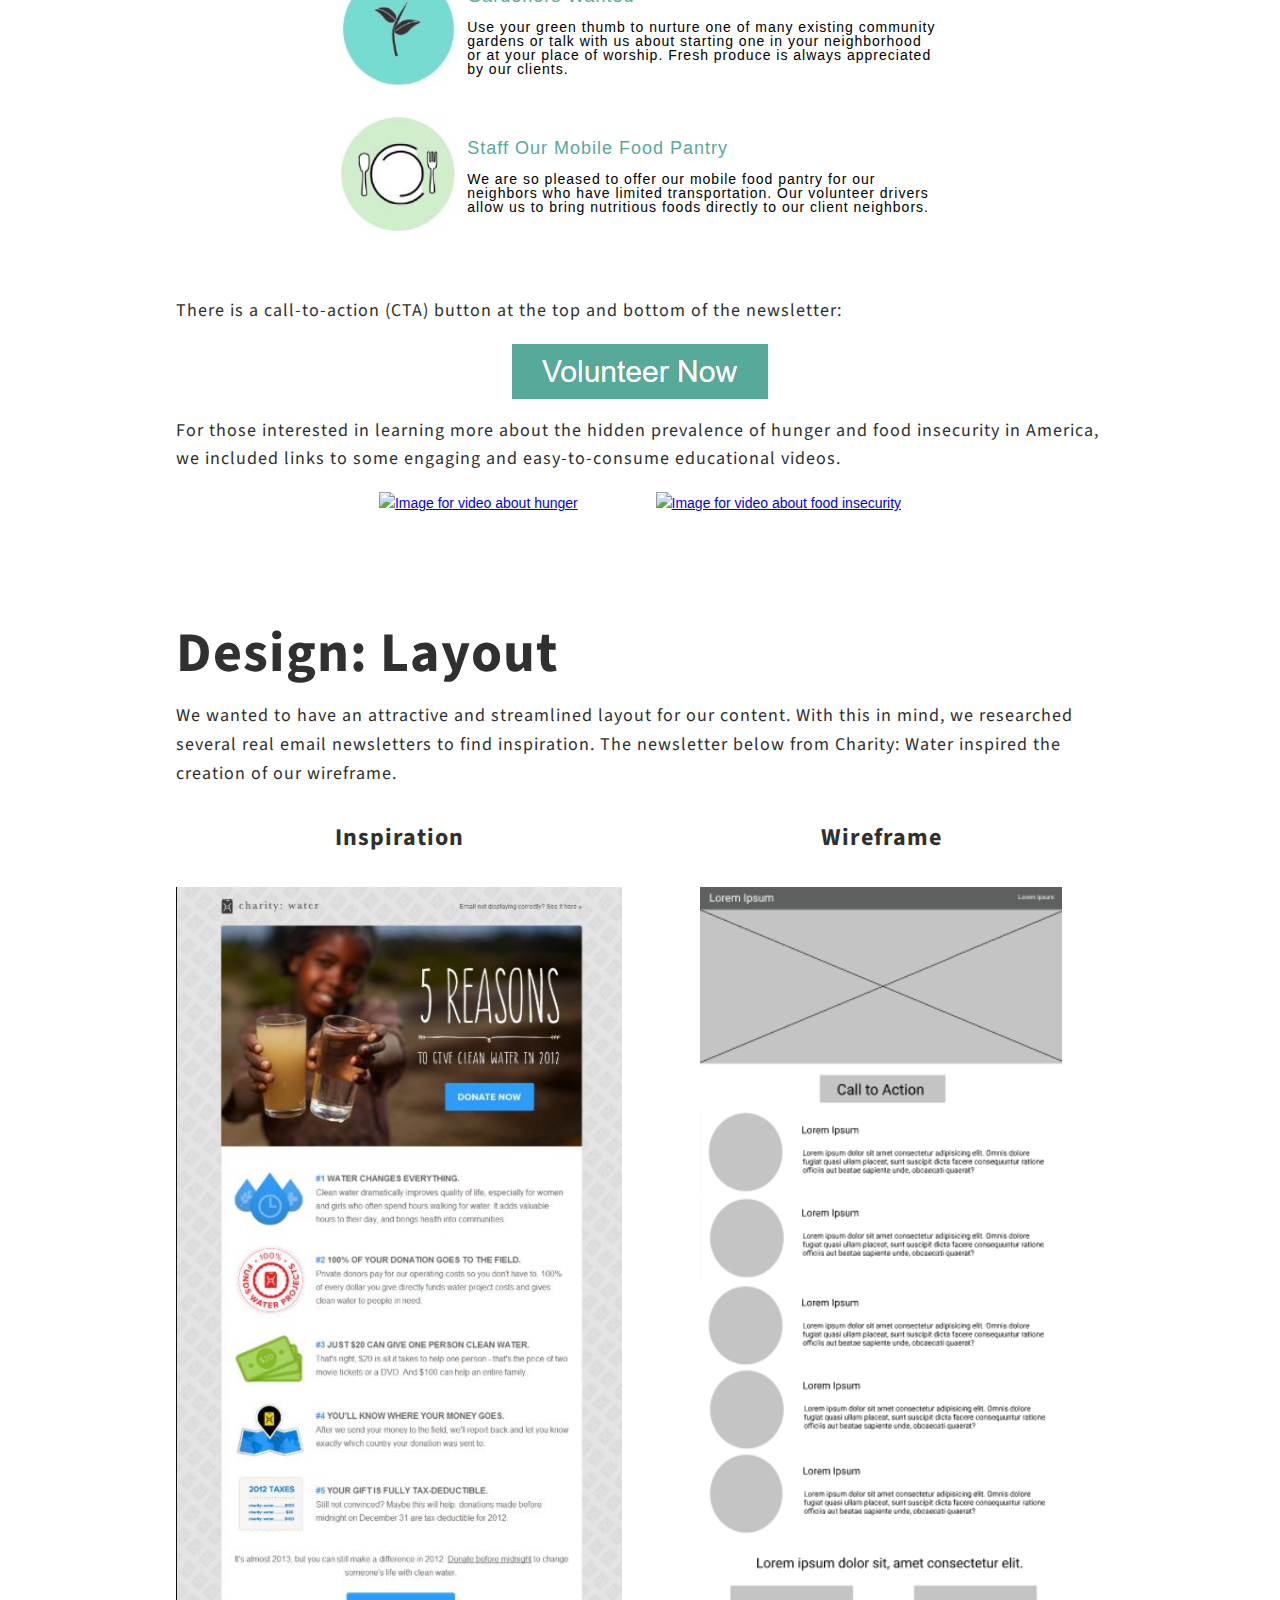
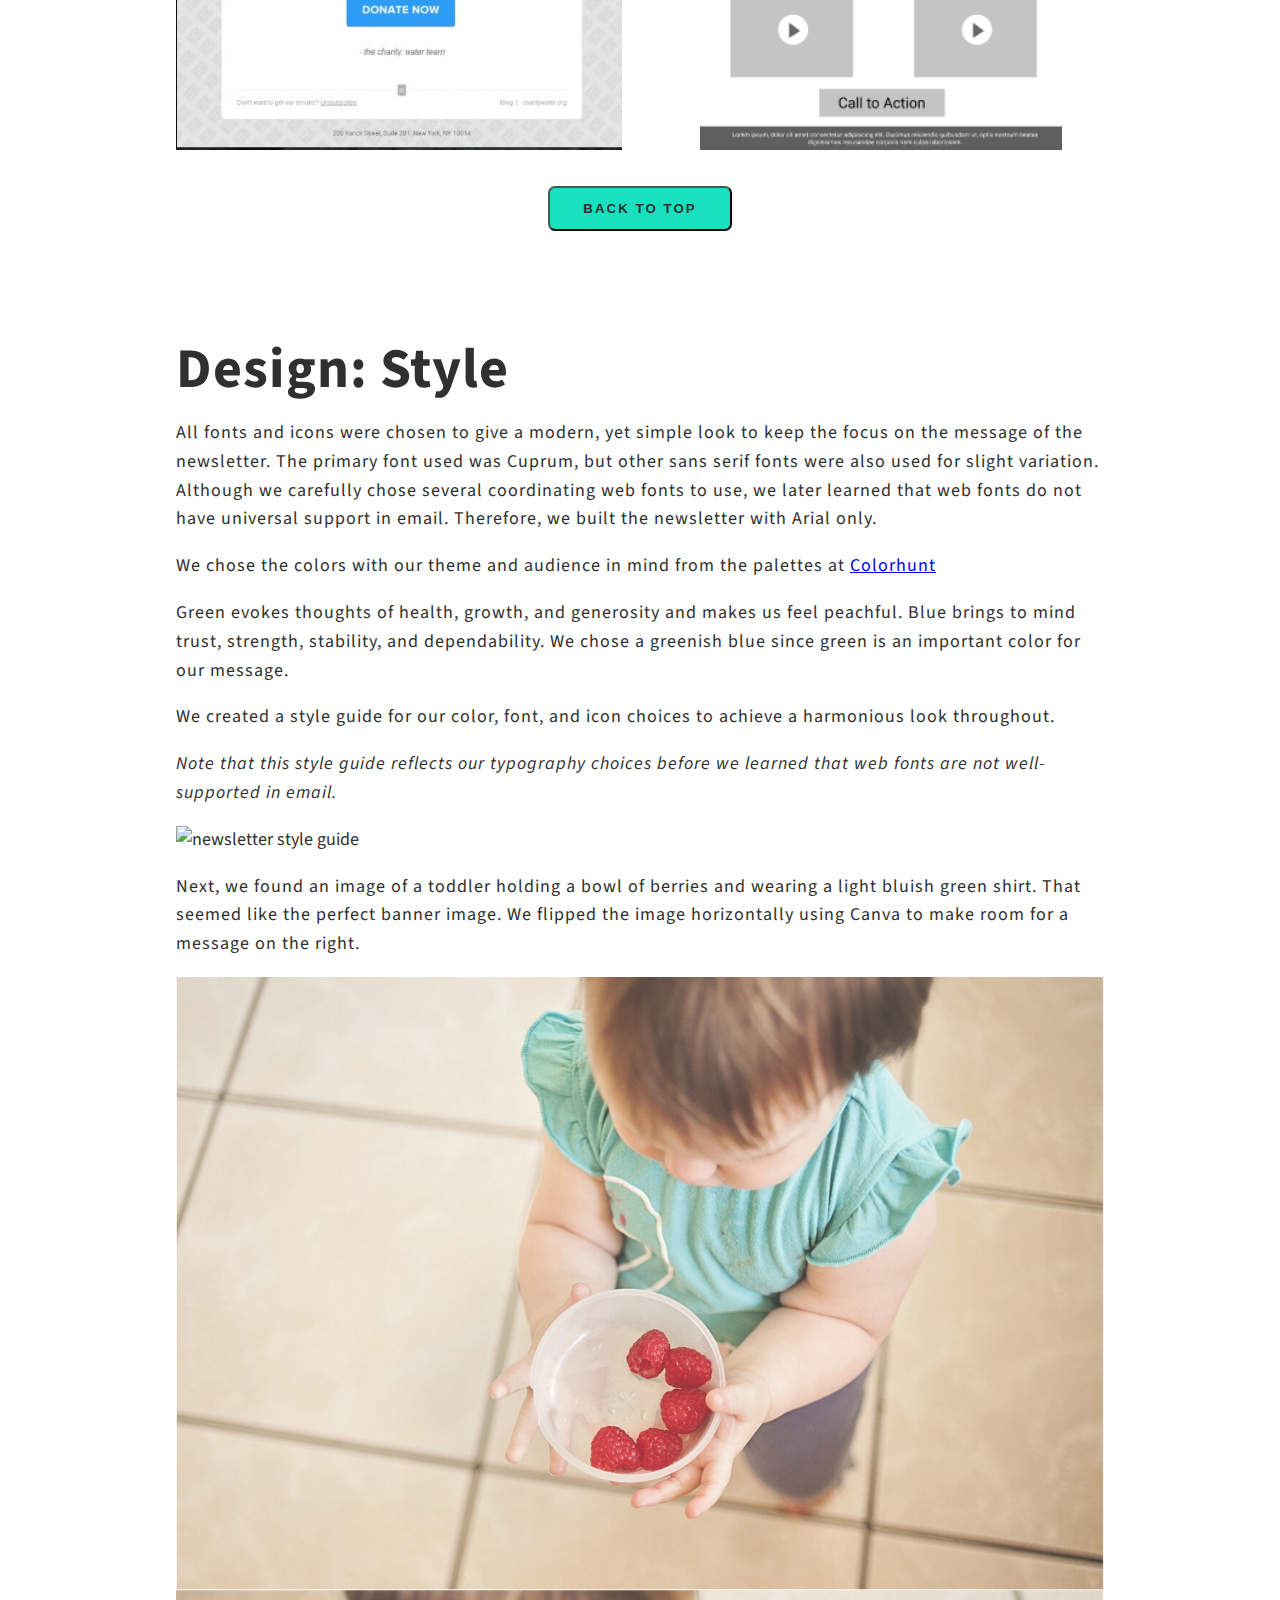
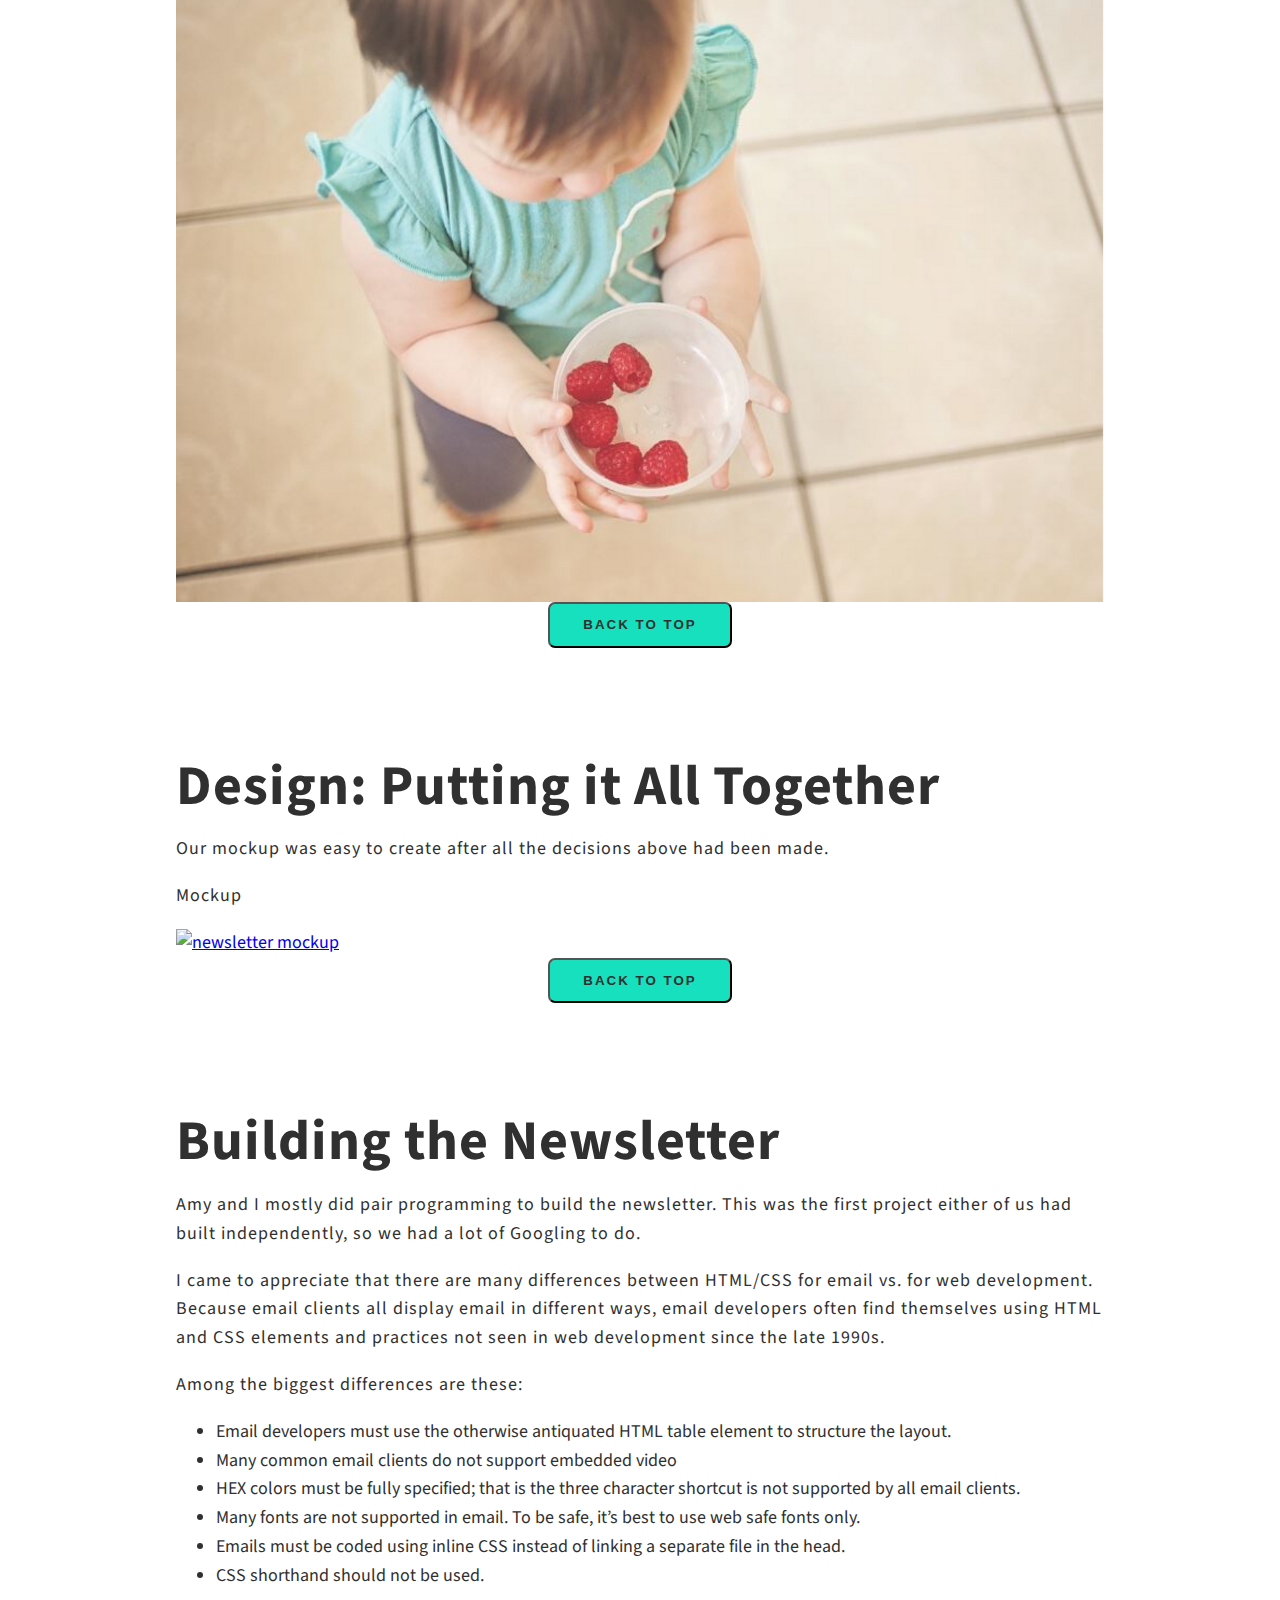
==== commit c83edf1c: "Complete and edit text in Overview" ====
--- a/authentic-grace.html
+++ b/authentic-grace.html
@@ -63,8 +63,9 @@
       <h2>Overview</h2>
       <p>This was a fun assignment during Cohort 4 of Moms Can Code School (which later became <a
           href="https://www.digitalprojectmasters.com/digital-project-manager/" target="_blank" rel="noreferrer"
-          class="link"><span class="link-text">Digital Project Masters</span></a>). Our team's task was to build an
-        online storefront for a fictional brick-and-mortar women's clothing boutique. We were given a
+          class="link"><span class="link-text">Digital Project Masters</span></a>). Our team's task was to design and
+        build an MVP for an online storefront for the fictional owner of a brick-and-mortar women's clothing boutique.
+        We were given a brief statement of what the client needed to achieve and a description of the buyer.
       </p>
 
       <p>Andrea Martz independently built this page to tell the story of how our project came to life.
